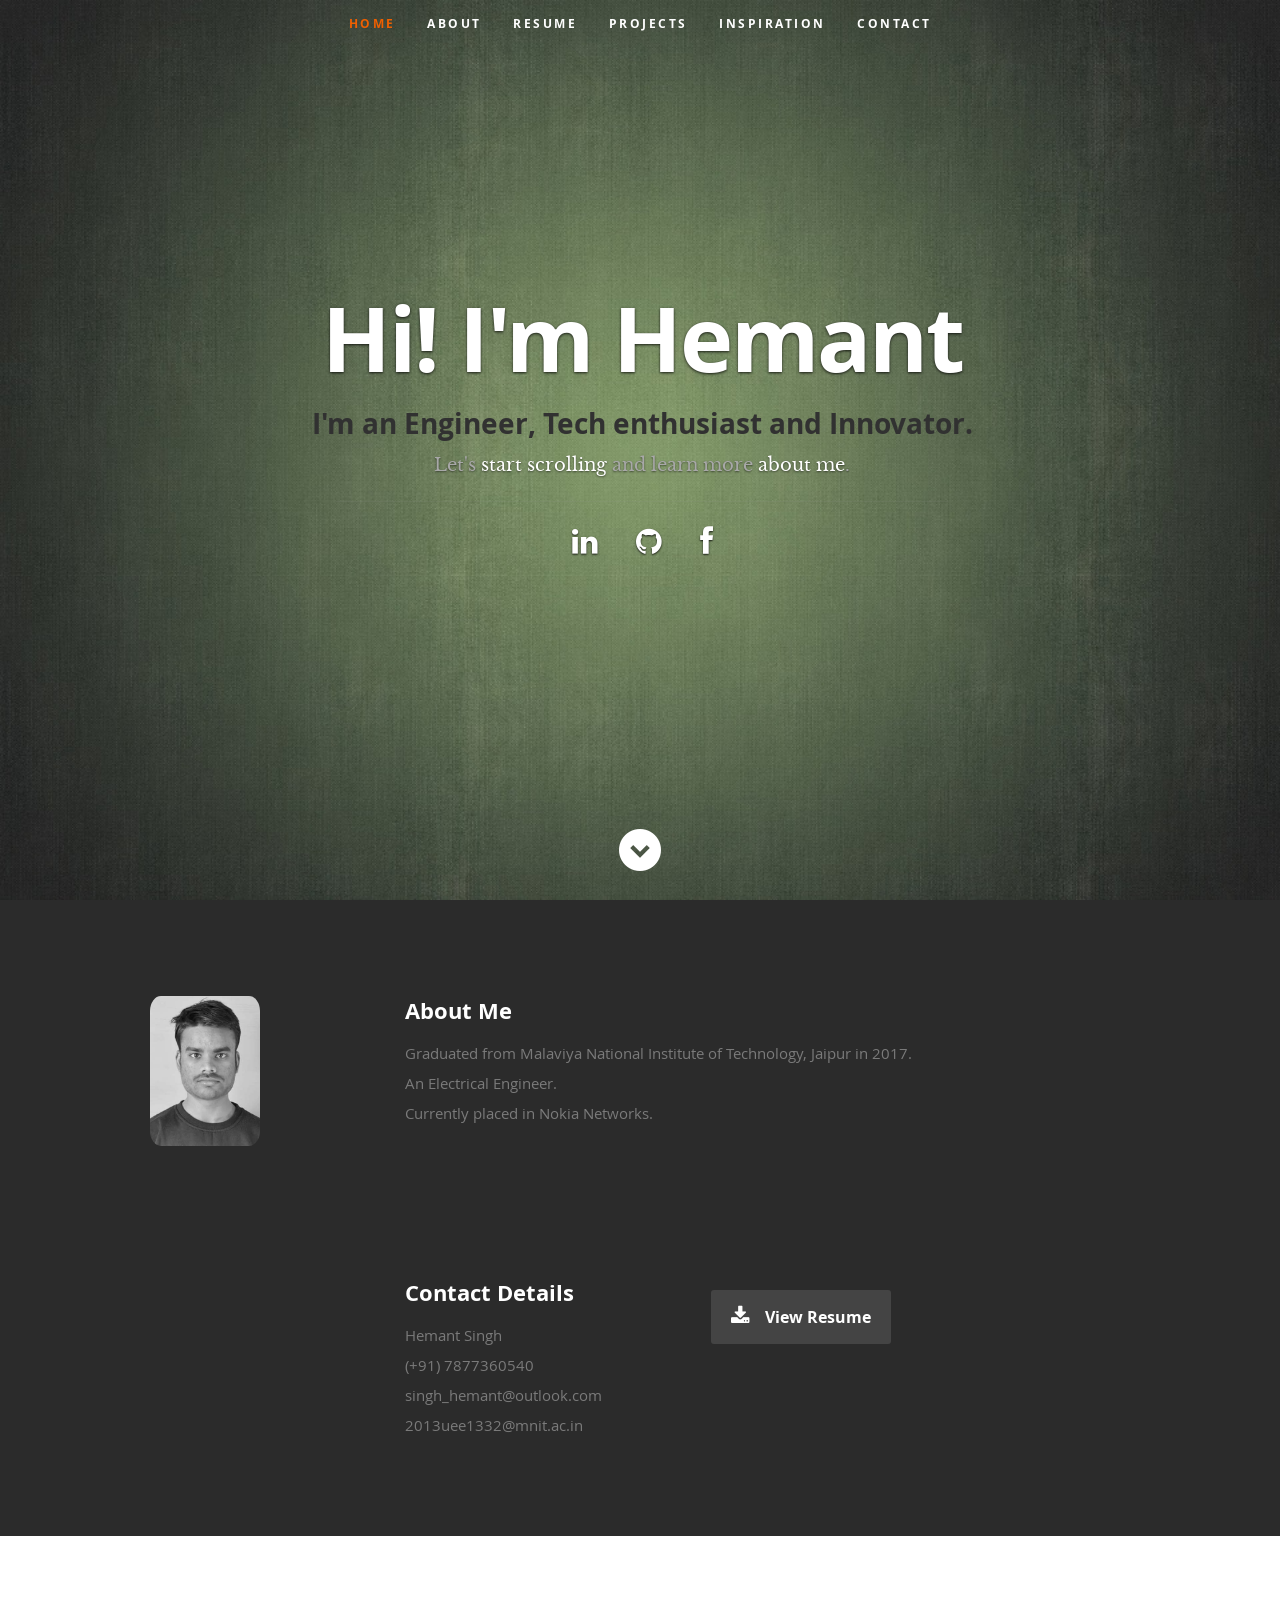
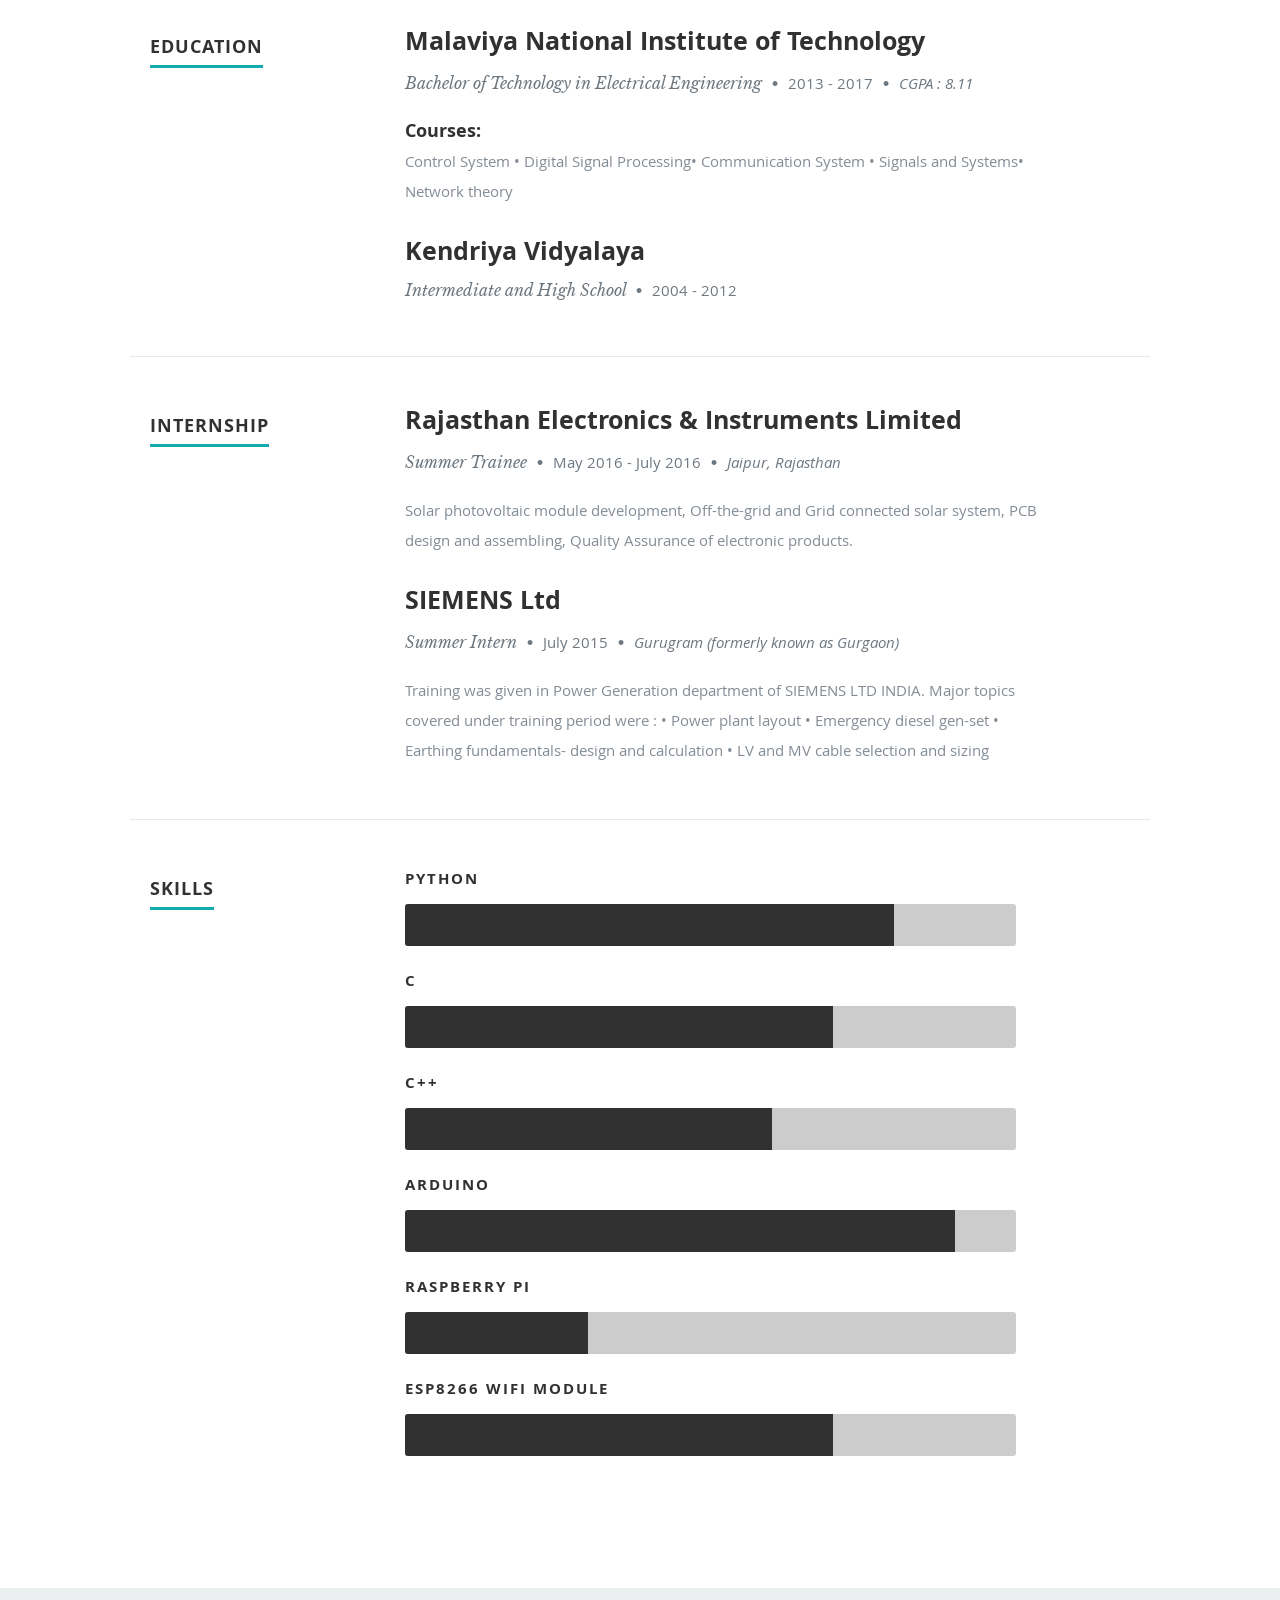
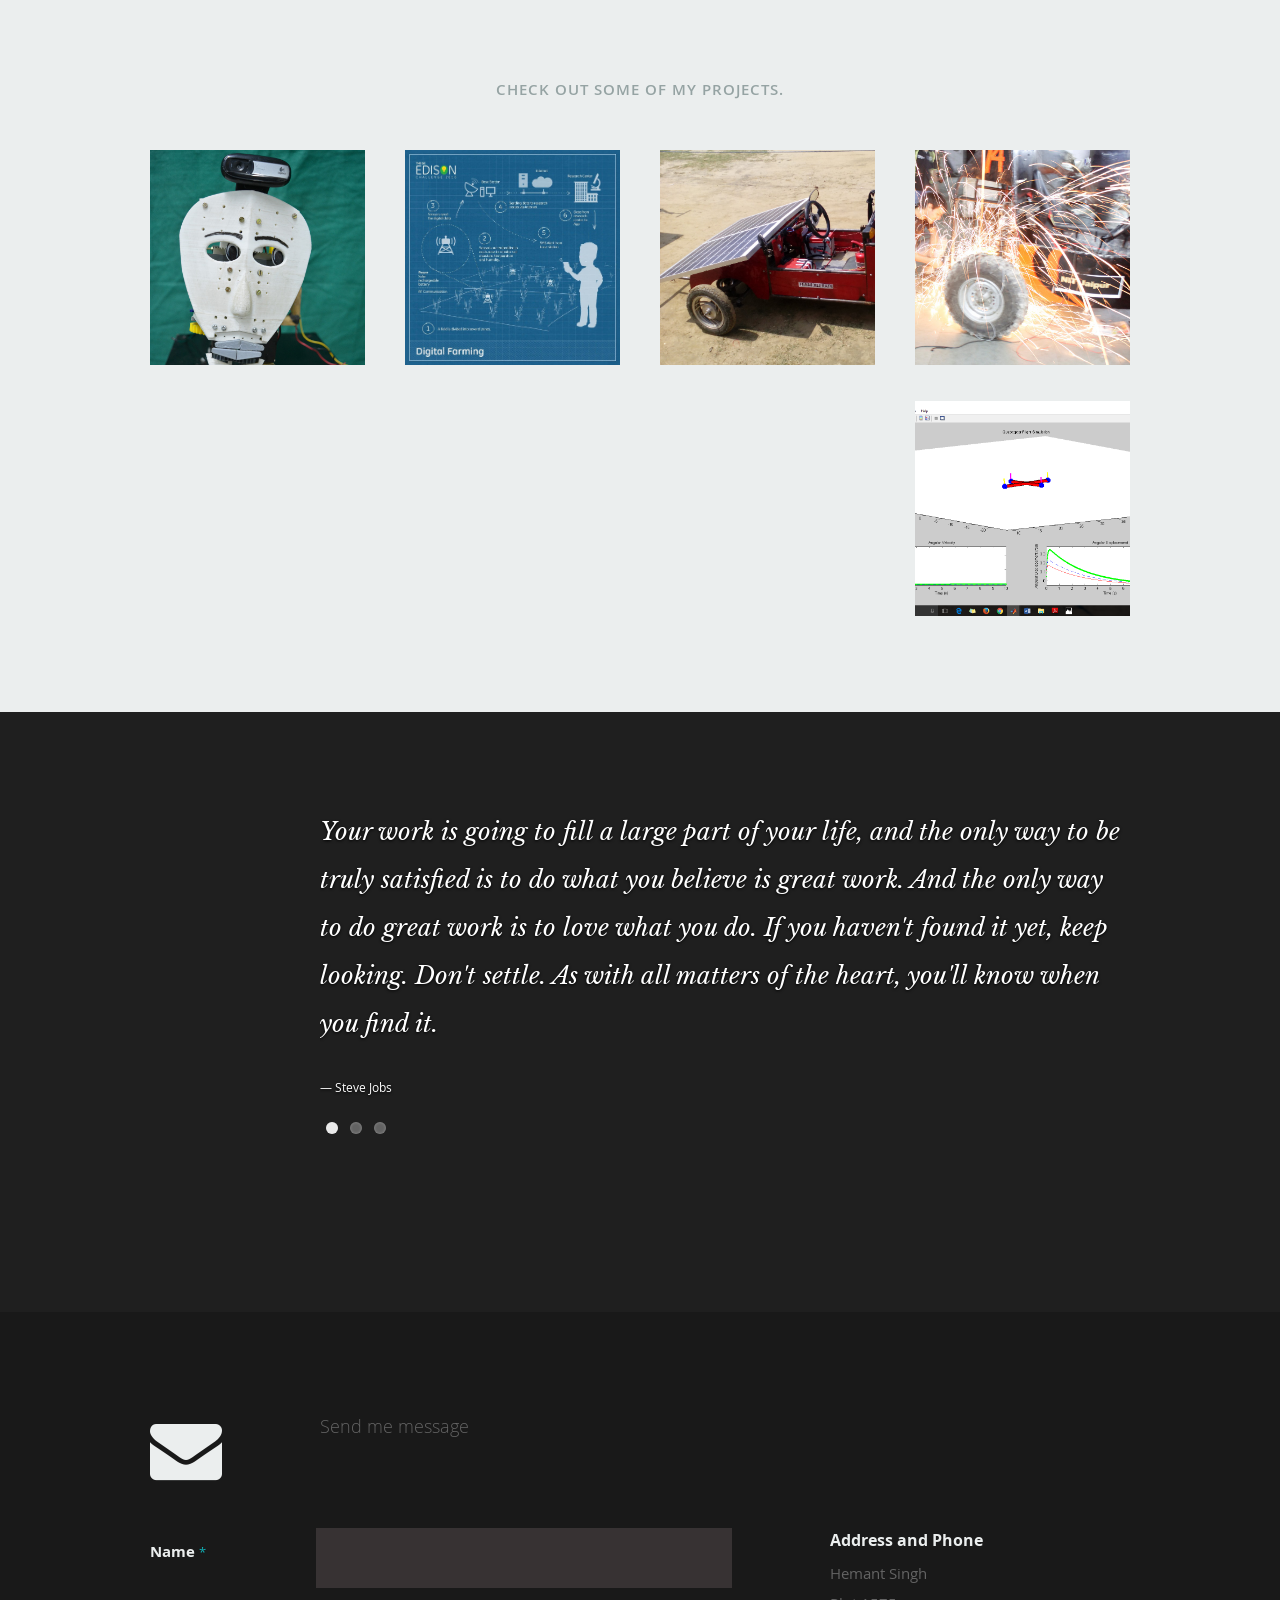
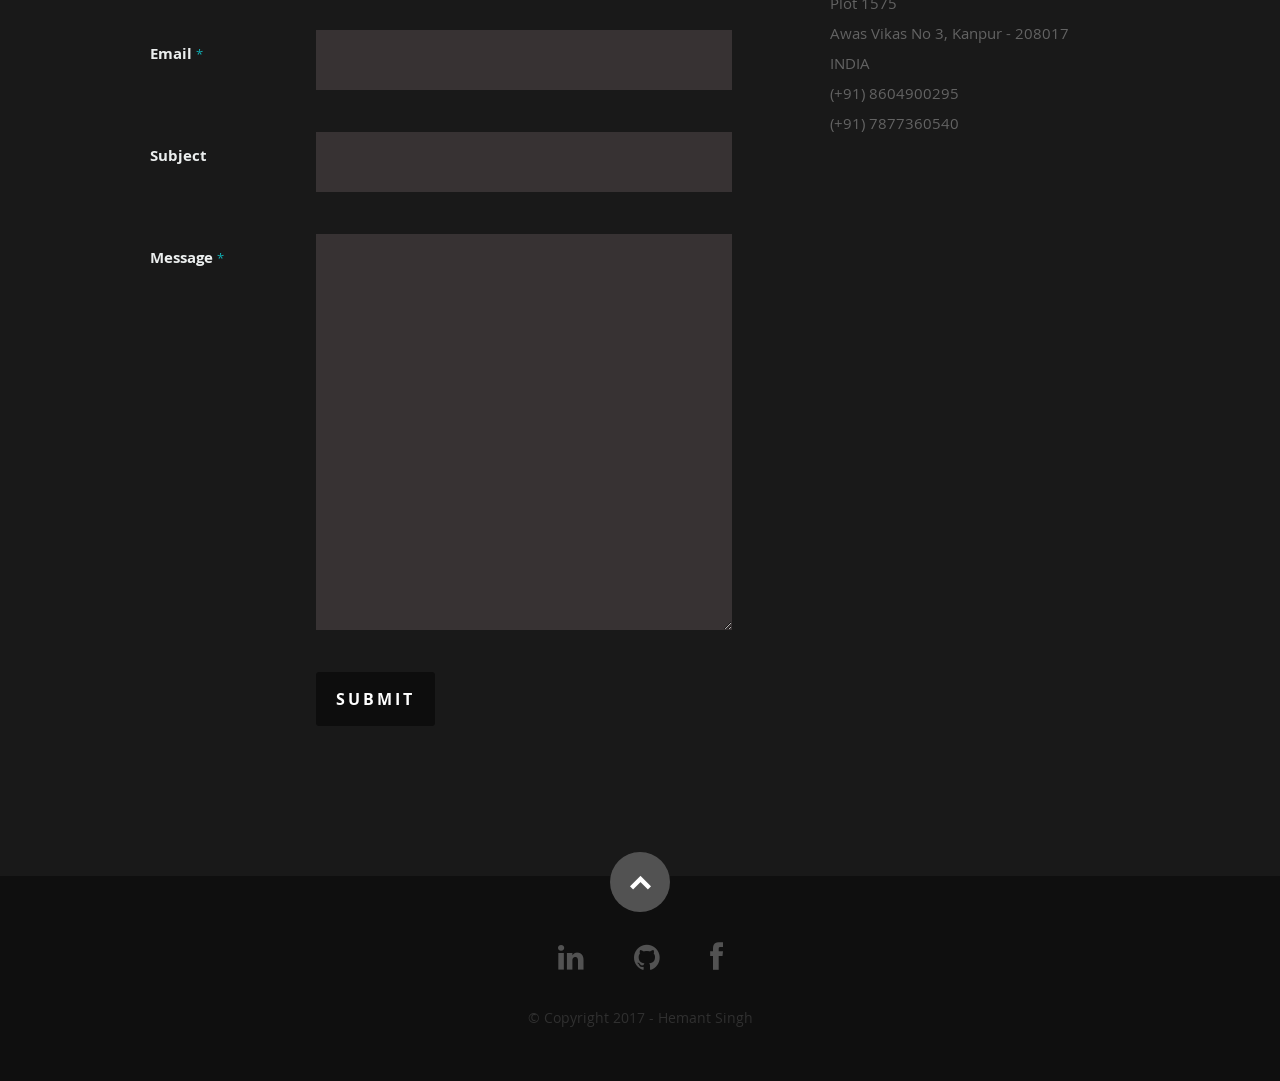
==== index.html @ 045bbd3f "php commit" ====
<!DOCTYPE html>
<!--[if lt IE 8 ]><html class="no-js ie ie7" lang="en"> <![endif]-->
<!--[if IE 8 ]><html class="no-js ie ie8" lang="en"> <![endif]-->
<!--[if (gte IE 8)|!(IE)]><!--><html class="no-js" lang="en"> <!--<![endif]-->

<head>

   <!--- Basic Page Needs
   ================================================== -->
   <meta charset="utf-8">
	<title>Hemant Singh - Portfolio</title>
	<meta name="description" content="">
	<meta name="author" content="">

   <!-- Mobile Specific Metas
   ================================================== -->
	<meta name="viewport" content="width=device-width, initial-scale=1, maximum-scale=1">

	<!-- CSS
    ================================================== -->
   <link rel="stylesheet" href="css/default.css">
	<link rel="stylesheet" href="css/layout.css">
   <link rel="stylesheet" href="css/media-queries.css">
   <link rel="stylesheet" href="css/magnific-popup.css">

   <!-- Script
   ================================================== -->
	<script src="js/modernizr.js"></script>

   <!-- Favicons
	================================================== -->
	
	<!--<link rel="shortcut icon" href="favicon.png" > -->

</head>

<body>

   <!-- Header
   ================================================== -->
   <header id="home">

      <nav id="nav-wrap">

         <a class="mobile-btn" href="#nav-wrap" title="Show navigation">Show navigation</a>
	      <a class="mobile-btn" href="#" title="Hide navigation">Hide navigation</a>

         <ul id="nav" class="nav">
            <li class="current"><a class="smoothscroll" href="#home">Home</a></li>
            <li><a class="smoothscroll" href="#about">About</a></li>
	         <li><a class="smoothscroll" href="#resume">Resume</a></li>
            <li><a class="smoothscroll" href="#portfolio">Projects</a></li>
            <li><a class="smoothscroll" href="#testimonials">Inspiration</a></li>
            <li><a class="smoothscroll" href="#contact">Contact</a></li>
         </ul> <!-- end #nav -->

      </nav> <!-- end #nav-wrap -->

      <div class="row banner">
         <div class="banner-text">
            <h1 class="responsive-headline">Hi! I'm Hemant</h1>
            <h2>I'm an <span>Engineer</span>, <span>Tech enthusiast</span> and <span>Innovator.</span> </h2>
			<h3>Let's <a class="smoothscroll" href="#about">start scrolling</a>
            and learn more <a class="smoothscroll" href="#about">about me</a>.</h3>
            <hr />
            <ul class="social">               
               <li><a href="https://www.linkedin.com/in/hemantsingh-ee1332/ " target="_blank"><i class="fa fa-linkedin"></i></a></li>               
			   <li><a href="https://github.com/hemant-1332" target="_blank"><i class="fa fa-github"></i></a></li>
			   <li><a href="https://www.facebook.com/striker.hemant" target="_blank"><i class="fa fa-facebook"></i></a></li>              
               <!--<li><a href="#"><i class="fa fa-google-plus"></i></a></li>  -->
			   
            </ul>
         </div>
      </div>

      <p class="scrolldown">
         <a class="smoothscroll" href="#about"><i class="icon-down-circle"></i></a>
      </p>

   </header> <!-- Header End -->


   <!-- About Section
   ================================================== -->
   <section id="about">

      <div class="row">

         <div class="three columns">

            <img class="profile-pic"  src="images/profilepic.jpg" alt="" />

         </div>

         <div class="nine columns main-col">

            <h2>About Me</h2>

            <p>Graduated from Malaviya National Institute of Technology, Jaipur in 2017. <br/>An Electrical Engineer. <br/> 
			Currently placed in Nokia Networks.
			<p>&nbsp </p>				
            </p>
			<p>  &nbsp &nbsp</p>

            <div class="row">

               <div class="columns contact-details">

                  <h2>Contact Details</h2>
                  <p class="address">
						   <span>Hemant Singh</span><br>
						 
						   <span>(+91) 7877360540</span><br>
                     <span>singh_hemant@outlook.com</span><br> 2013uee1332@mnit.ac.in
					   </p>

               </div>

               <div class="columns download">
                  <p>
                     <a href="files/hemant_resume.pdf" class="button" target="_blank"><i class="fa fa-download"></i>View Resume</a>
                  </p>
               </div>

            </div> <!-- end row -->

         </div> <!-- end .main-col -->

      </div>

   </section> <!-- About Section End-->


   <!-- Resume Section
   ================================================== -->
   <section id="resume">

      <!-- Education
      ----------------------------------------------- -->
      <div class="row education">

         <div class="three columns header-col">
            <h1><span>Education</span></h1>
         </div>

         <div class="nine columns main-col">

            <div class="row item">

               <div class="twelve columns">

                  <h3>Malaviya National Institute of Technology</h3>
                  <p class="info">Bachelor of Technology in Electrical Engineering <span>&bull;</span> <em class="date">2013 - 2017</em> 
				  <span>&bull;</span> <em>CGPA : 8.11</em></p>

                  <h5> Courses:  </h5>
				  <p>  Control System <span>&bull;</span> Digital Signal Processing<span>&bull;</span> Communication System
				  <span>&bull;</span> Signals and Systems<span>&bull;</span> Network theory
				  </p>

               </div>

            </div> <!-- item end -->

            <div class="row item">

               <div class="twelve columns">

                  <h3>Kendriya Vidyalaya</h3>
                  <p class="info">Intermediate and High School <span>&bull;</span> <em class="date">2004 - 2012</em></p>

                  <p>
                  
                  </p>

               </div>

            </div> <!-- item end -->

         </div> <!-- main-col end -->

      </div> <!-- End Education -->


      <!-- Work
      ----------------------------------------------- -->
      <div class="row work">

         <div class="three columns header-col">
            <h1><span>Internship</span></h1>
         </div>

         <div class="nine columns main-col">

            <div class="row item">

               <div class="twelve columns">

                  <h3>Rajasthan Electronics & Instruments Limited</h3>
                  <p class="info">Summer Trainee <span>&bull;</span> <em class="date">May 2016 - July 2016</em>
				  <span>&bull;</span> <em>Jaipur, Rajasthan</em></p>

                  <p>
                  Solar photovoltaic module development, Off-the-grid and Grid connected solar system, PCB design and assembling, 
				  Quality Assurance of electronic products.
                  </p>

               </div>

            </div> <!-- item end -->

            <div class="row item">

               <div class="twelve columns">

                  <h3>SIEMENS Ltd</h3>
                  <p class="info">Summer Intern <span>&bull;</span> <em class="date">July 2015</em>
				  <span>&bull;</span> <em>Gurugram (formerly known as Gurgaon)</em></p>

                  <p>
                  Training was given in Power Generation department of SIEMENS LTD INDIA. Major topics covered under training period were :
					•	Power plant layout
					•	Emergency diesel gen-set
					•	Earthing fundamentals- design and calculation
					•	LV and MV cable selection and sizing
                  </p>

               </div>

            </div> <!-- item end -->

         </div> <!-- main-col end -->

      </div> <!-- End Work -->


      <!-- Skills
      ----------------------------------------------- -->
      <div class="row skill">

         <div class="three columns header-col">
            <h1><span>Skills</span></h1>
         </div>

         <div class="nine columns main-col">

            <!--
			<p>I believe in acquiring new skills. 
            </p> 
			          -->

				<div class="bars">

				   <ul class="skills">
					<li><span class="bar-expand python"></span><em>Python</em></li>
					<li><span class="bar-expand c"></span><em>C</em></li>
					<li><span class="bar-expand wordpress"></span><em>C++</em></li>
					<li><span class="bar-expand arduino"></span><em>Arduino</em></li>
					<li><span class="bar-expand rpi"></span><em>Raspberry Pi</em></li>
					<li><span class="bar-expand esp"></span><em>ESP8266 Wifi module</em></li>
				
					
					</ul>

				</div><!-- end skill-bars -->

			</div> <!-- main-col end -->

      </div> <!-- End skills -->

   </section> <!-- Resume Section End-->


   <!-- Portfolio Section
   ================================================== -->
   <section id="portfolio">

      <div class="row">

         <div class="twelve columns collapsed">

            <h1>Check Out Some of My Projects.</h1>

            <!-- portfolio-wrapper -->
            <div id="portfolio-wrapper" class="bgrid-quarters s-bgrid-thirds cf">

          	   <div class="columns portfolio-item">
                  <div class="item-wrap">

                     <a href="#modal-01" title="">
                        <img alt="" src="images/portfolio/robot.JPG">
                        <div class="overlay">
                           <div class="portfolio-item-meta">
          					      <h5>A Smart Animatronic Human Face</h5>
                              <p>Final Year BTech Project</p>
          					   </div>
                        </div>
                        <div class="link-icon"><i class="icon-plus"></i></div>
                     </a>

                  </div>
          		</div> <!-- item end -->

               <div class="columns portfolio-item">
                  <div class="item-wrap">

                     <a href="#modal-02" title="">
                        <img alt="" src="images/portfolio/ge.jpg">
                        <div class="overlay">
                           <div class="portfolio-item-meta">
          					      <h5>IoT based Digital Farming</h5>
                              <p>GE Edison Challenge 2016</p>
          					   </div>
                        </div>
                        <div class="link-icon"><i class="icon-plus"></i></div>
                     </a>

                  </div>
          		</div> <!-- item end -->
				
				<div class="columns portfolio-item">
                  <div class="item-wrap">

                     <a href="#modal-06" title="">
                        <img alt="" src="images/portfolio/solar.jpg">
                        <div class="overlay">
                           <div class="portfolio-item-meta">
          					      <h5>Solar Vehicle</h5>
                              <p>Indo Asian solar vehicle championship, 2015</p>
          					   </div>
                        </div>
                        <div class="link-icon"><i class="icon-plus"></i></div>
                     </a>

                  </div>
          		</div> <!-- item end -->
				
				

               <div class="columns portfolio-item">
                  <div class="item-wrap">

                     <a href="#modal-07" title="">
                        <img alt="" src="images/portfolio/atv.JPG">
                        <div class="overlay">
                           <div class="portfolio-item-meta">
          					      <h5>ATV</h5>
                              <p>BAJA SAEINDIA, 2015</p>
          					   </div>
                        </div>
                        <div class="link-icon"><i class="icon-plus"></i></div>
                     </a>

                  </div>
          		</div> <!-- item end -->
				
				

               <div class="columns portfolio-item">
                  <div class="item-wrap">

                     <a href="#modal-03" title="">
                        <img alt="" src="images/portfolio/uav.png">
                        <div class="overlay">
                           <div class="portfolio-item-meta">
          					      <h5>Unmanned Aerial Vehicle</h5>
                              <p>PID controller design</p>
          					   </div>
                        </div>
                        <div class="link-icon"><i class="icon-plus"></i></div>
                     </a>

                  </div>
          		</div> <!-- item end -->

               <!--

               <div class="columns portfolio-item">
                  <div class="item-wrap">

                     <a href="#modal-05" title="">
                        <img alt="" src="images/portfolio/farmerboy.jpg">
                        <div class="overlay">
                           <div class="portfolio-item-meta">
          					      <h5>Vibration Analysis</h5>
                              <p>Branding</p>
          					   </div>
                        </div>
                        <div class="link-icon"><i class="icon-plus"></i></div>
                     </a>

                  </div>
          		</div> <!-- item end -->

               

               

            </div> <!-- portfolio-wrapper end -->

         </div> <!-- twelve columns end -->


         <!-- Modal Popup
	      --------------------------------------------------------------- -->

         <div id="modal-01" class="popup-modal mfp-hide">

		      <img class="scale-with-grid" src="images/portfolio/modals/m-robot.JPG" alt="" />

		      <div class="description-box">
			      <h4>Basanti - An Animatronic Human Face </h4>
			      <p>Personal assistant robotic face. Key features includes facial expression mimicking, face detection and recognition, face tracking, audio & visual based question-answering system. </p>
               <span class="categories"><i class="fa fa-tag"></i>AI, Computer Vision, Neural Networks, Machine Learning</span>
		      </div>

            <div class="link-box">
              <!-- <a href="#">Details</a>  -->
		         <a class="popup-modal-dismiss">Close</a>
            </div>

	      </div><!-- modal-01 End -->

         <div id="modal-02" class="popup-modal mfp-hide">

		      <img class="scale-with-grid" src="images/portfolio/modals/m-ge.jpg" alt="" />

		      <div class="description-box">
			      <h4>IoT based Digital Farming</h4>
			      <p>We designed an intelligent and automatic irrigation system based on real-time monitoring of field using IoT-based sensors.
						Objective of the project was to reduce water consumption in irrigation and to increase the productivity of the field by using efficient techniques of irrigation.
						Key features of project includes:
						•	Wireless sensor network
						•	Real-time monitoring of field conditions
						•	Cloud storage of sensor data
						•	Feedback report on Android based app
							</p>
               <span class="categories"><i class="fa fa-tag"></i>IOT, Innovation, Digital India </span>
		      </div>

            <div class="link-box">
              <!-- <a href="#">Details</a>  -->
		         <a class="popup-modal-dismiss">Close</a>
            </div>

	      </div><!-- modal-02 End -->
		  
		  
		  <div id="modal-06" class="popup-modal mfp-hide">

		      <img class="scale-with-grid" src="images/portfolio/modals/m-solar.jpg" alt="" />

		      <div class="description-box">
			      <h4>Electric solar vehicle</h4>
			      <p> Objective: To manufacture an Electric Solar Vehicle as per the competition rules for Indo Asian Solar Vehicle Challenge 2015.
						We fabricated 3-wheeled tadpole-shaped vehicle driven by 48 V, 800 W BLDC Hub motor.
						Awards and prizes: 
							• Overall 2nd rank
							• Best vehicle design award  </p>
               <span class="categories"><i class="fa fa-tag"></i>EV, Solar, Green fuel, Automotive</span>
		      </div>

            <div class="link-box">
                <!-- <a href="#">Details</a>  -->
		         <a class="popup-modal-dismiss">Close</a>
            </div>

	      </div><!-- modal-06 End -->

         <div id="modal-07" class="popup-modal mfp-hide">

		      <img class="scale-with-grid" src="images/portfolio/modals/m-atv.JPG" alt="" />

		      <div class="description-box">
			      <h4>BAJA SAEINDIA 2015</h4>
			      <p> An ATV fabrication and racing event organized for undergraduate engineering students.
				  As a part of SAE Collegiate Club, team manufactured All-Terrain Vehicle (ATV) for  SAE BAJA INDIA 2015.</p>
               <span class="categories"><i class="fa fa-tag"></i>ATV, BAJA, SAEINDIA, Mechatronics, Automotive</span>
		      </div>

            <div class="link-box">
                <!-- <a href="#">Details</a>  -->
		         <a class="popup-modal-dismiss">Close</a>
            </div>

	      </div><!-- modal-07 End -->  

         <!--
		 <div id="modal-03" class="popup-modal mfp-hide">

		      <img class="scale-with-grid" src="images/portfolio/modals/m-uav.png" alt="" />

		      <div class="description-box">
			      <h4>UAV</h4>
			      <p>Proin gravida nibh vel velit auctor aliquet. Aenean sollicitudin, lorem quis bibendum auctor, nisi elit consequat ipsum, nec sagittis sem nibh id elit.</p>
               <span class="categories"><i class="fa fa-tag"></i>Branding</span>
		      </div>

            <div class="link-box">
               <a href="http://www.behance.net">Details</a>
		         <a class="popup-modal-dismiss">Close</a>
            </div>

	      </div><!-- modal-03 End -->

         <!--

         <div id="modal-05" class="popup-modal mfp-hide">

		      <img class="scale-with-grid" src="images/portfolio/modals/m-farmerboy.jpg" alt="" />

		      <div class="description-box">
			      <h4>Vibration Analysis</h4>
			      <p>Proin gravida nibh vel velit auctor aliquet. Aenean sollicitudin, lorem quis bibendum auctor, nisi elit consequat ipsum, nec sagittis sem nibh id elit.</p>
               <span class="categories"><i class="fa fa-tag"></i>Branding, Webdesign</span>
		      </div>

            <div class="link-box">
               <a href="http://www.behance.net">Details</a>
		         <a class="popup-modal-dismiss">Close</a>
            </div>

	      </div><!-- modal-05 End -->

         



      </div> <!-- row End -->

   </section> <!-- Portfolio Section End-->


   

 

   <!-- Testimonials Section
   ================================================== -->
   <section id="testimonials">

      <div class="text-container">

         <div class="row">

            <div class="two columns header-col">

              <!-- <h1><span>Client Testimonials</span></h1>  -->

            </div>

            <div class="ten columns flex-container">

               <div class="flexslider">

                  <ul class="slides">

                     <li>
                        <blockquote>
                           <p>Your work is going to fill a large part of your life, and the only way to be truly satisfied is
                           to do what you believe is great work. And the only way to do great work is to love what you do.
                           If you haven't found it yet, keep looking. Don't settle. As with all matters of the heart, you'll know when you find it.
                           </p>
                           <cite>Steve Jobs</cite>
                        </blockquote>
                     </li> <!-- slide ends -->

                     <li>
                        <blockquote>
                           <p>I think it's very important to have a feedback loop, where you're constantly thinking about what you've done and how you could be doing it better. 
						   I think that's the single best piece of advice: constantly think about how you could be doing things better and questioning yourself.
                           </p>
                           <cite>Elon Musk</cite>
                        </blockquote>
                     </li> <!-- slide ends -->
					 
					 <li>
                        <blockquote>
                           <p>The only dream worth having is to dream that you will live while you are alive, and die only when you are dead. 
						   To love, to be loved. To never forget your own insignificance. To never get used to the unspeakable violence and vulgar 
						   disparity of the life around you. To seek joy in the saddest places. To pursue beauty to its lair. 
						   To never simplify what is complicated or complicate what is simple. To respect strength, never power. 
						   Above all to watch. To try and understand. To never look away. And never, never to forget.
                           </p>
                           <cite>Arundhati Roy</cite>
                        </blockquote>
                     </li> <!-- slide ends -->

                  </ul>

               </div> <!-- div.flexslider ends -->

            </div> <!-- div.flex-container ends -->

         </div> <!-- row ends -->

       </div>  <!-- text-container ends -->
	   <p>  &nbsp </p>
	   <p>  &nbsp </p>

   </section> <!-- Testimonials Section End-->


   <!-- Contact Section
   ================================================== -->
   
   
   <section id="contact">

         <div class="row section-head">

            <div class="two columns header-col">

               <h1><span>Get In Touch.</span></h1>

            </div>

            <div class="ten columns">
			
				<?php include("sendEmail.php"); ?>
                  <p class="lead">Send me message 
                  </p>

            </div>

         </div>

         <div class="row">

            <div class="eight columns">

               <!-- form -->
               <form action="sendEmail.php" method="post" id="contactForm" name="contactForm">
					<fieldset>

                  <div>
						   <label for="contactName">Name <span class="required">*</span></label>
						   <input type="text" value="" size="35" id="contactName" name="contactName">
                  </div>

                  <div>
						   <label for="contactEmail">Email <span class="required">*</span></label>
						   <input type="text" value="" size="35" id="contactEmail" name="contactEmail">
                  </div>

                  <div>
						   <label for="contactSubject">Subject</label>
						   <input type="text" value="" size="35" id="contactSubject" name="contactSubject">
                  </div>

                  <div>
                     <label for="contactMessage">Message <span class="required">*</span></label>
                     <textarea cols="50" rows="15" id="contactMessage" name="contactMessage"></textarea>
                  </div>

                  <div>
                     <button class="submit">Submit</button>
                     <span id="image-loader">
                        <img alt="" src="images/loader.gif">
                     </span>
                  </div>

					</fieldset>
				   </form> <!-- Form End -->

               <!-- contact-warning -->
               <div id="message-warning"> Error boy</div>
               <!-- contact-success -->
				   <div id="message-success">
                  <i class="fa fa-check"></i>Your message was sent, thank you!<br>
				   </div>

            </div>


            <aside class="four columns footer-widgets">

               <div class="widget widget_contact">

					   <h4>Address and Phone</h4>
					   <p class="address">
						   Hemant Singh<br>
						   Plot 1575 <br>
						   Awas Vikas No 3, Kanpur - 208017<br>INDIA<br>
						   
						   <span>(+91) 8604900295</span><br>
						   <span>(+91) 7877360540</span>
					   </p>

				   </div>
				   
				   <!--

               <div class="widget widget_tweets">

                  <h4 class="widget-title">Latest Tweets</h4>

                  <ul id="twitter">
                     <li>
                        <span>
                        This is Photoshop's version  of Lorem Ipsum. Proin gravida nibh vel velit auctor aliquet.
                        Aenean sollicitudin, lorem quis bibendum auctor, nisi elit consequat ipsum
                        <a href="#">http://t.co/CGIrdxIlI3</a>
                        </span>
                        <b><a href="#">2 Days Ago</a></b>
                     </li>
                     <li>
                        <span>
                        Sed ut perspiciatis unde omnis iste natus error sit voluptatem accusantium doloremque laudantium, totam rem aperiam,
                        eaque ipsa quae ab illo inventore veritatis et quasi
                        <a href="#">http://t.co/CGIrdxIlI3</a>
                        </span>
                        <b><a href="#">3 Days Ago</a></b>
                     </li>
                  </ul>

		         </div>

            </aside>   -->

      </div>

   </section> <!-- Contact Section End-->


   <!-- footer
   ================================================== -->
   <footer>

      <div class="row">

         <div class="twelve columns">

            <ul class="social-links">
               <li><a href="https://www.linkedin.com/in/hemantsingh-ee1332/ " target="_blank"><i class="fa fa-linkedin"></i></a></li>               
			   <li><a href="https://github.com/hemant-1332" target="_blank"><i class="fa fa-github"></i></a></li>
			   <li><a href="https://www.facebook.com/striker.hemant" target="_blank"><i class="fa fa-facebook"></i></a></li>              
               
            </ul>

            <ul class="copyright">
               <li>&copy; Copyright 2017 - Hemant Singh</li>
                
            </ul>

         </div>

         <div id="go-top"><a class="smoothscroll" title="Back to Top" href="#home"><i class="icon-up-open"></i></a></div>

      </div>

   </footer> <!-- Footer End-->

   <!-- Java Script
   ================================================== -->
   <script src="http://ajax.googleapis.com/ajax/libs/jquery/1.10.2/jquery.min.js"></script>
   <script>window.jQuery || document.write('<script src="js/jquery-1.10.2.min.js"><\/script>')</script>
   <script type="text/javascript" src="js/jquery-migrate-1.2.1.min.js"></script>

   <script src="js/jquery.flexslider.js"></script>
   <script src="js/waypoints.js"></script>
   <script src="js/jquery.fittext.js"></script>
   <script src="js/magnific-popup.js"></script>
   <script src="js/init.js"></script>

</body>

</html>
---- css/default.css ----
/*
=====================================================================
*   Ceevee v1.0 Default Stylesheet
*   url: styleshout.com
*   03-17-2014
=====================================================================

TOC:
a. Webfonts and Icon fonts
b. Reset
c. Default Styles
   1. Basic
   2. Typography
   3. Links
   4. Images
   5. Buttons
   6. Forms
d. Grid
e. Others
   1. Clearing
   2. Misc

=====================================================================  */

/* ------------------------------------------------------------------ */
/* a. Webfonts and Icon fonts
 ------------------------------------------------------------------ */

@import url("fonts.css");
@import url("fontello/css/fontello.css");
@import url("font-awesome/css/font-awesome.min.css");

/* ------------------------------------------------------------------
/* b. Reset
      Adapted from:
      Normalize.css - https://github.com/necolas/normalize.css/
      HTML5 Doctor Reset - html5doctor.com/html-5-reset-stylesheet/
/* ------------------------------------------------------------------ */

html, body, div, span, object, iframe,
h1, h2, h3, h4, h5, h6, p, blockquote, pre,
abbr, address, cite, code,
del, dfn, em, img, ins, kbd, q, samp,
small, strong, sub, sup, var,
b, i,
dl, dt, dd, ol, ul, li,
fieldset, form, label, legend,
table, caption, tbody, tfoot, thead, tr, th, td,
article, aside, canvas, details, figcaption, figure,
footer, header, hgroup, menu, nav, section, summary,
time, mark, audio, video {
   margin: 0;
   padding: 0;
   border: 0;
   outline: 0;
   font-size: 100%;
   vertical-align: baseline;
   background: transparent;
}

article,aside,details,figcaption,figure,
footer,header,hgroup,menu,nav,section {
   display: block;
}

audio,
canvas,
video {
   display: inline-block;
}

audio:not([controls]) {
   display: none;
   height: 0;
}

[hidden] { display: none; }

code, kbd, pre, samp {
   font-family: monospace, serif;
   font-size: 1em;
}

pre {
   white-space: pre;
   white-space: pre-wrap;
   word-wrap: break-word;
}

blockquote, q { quotes: &#8220 &#8220; }

blockquote:before, blockquote:after,
q:before, q:after {
   content: '';
   content: none;
}

ins {
   background-color: #ff9;
   color: #000;
   text-decoration: none;
}

mark {
   background-color: #A7F4F6;
   color: #555;
}

del { text-decoration: line-through; }

abbr[title], dfn[title] {
   border-bottom: 1px dotted;
   cursor: help;
}

table {
   border-collapse: collapse;
   border-spacing: 0;
}


/* ------------------------------------------------------------------ */
/* c. Default and Basic Styles
      Adapted from:
      Skeleton CSS Framework - http://www.getskeleton.com/
      Typeplate Typographic Starter Kit - http://typeplate.com/
/* ------------------------------------------------------------------ */

/*  1. Basic  ------------------------------------------------------- */

*,
*:before,
*:after {
   -moz-box-sizing: border-box;
   -webkit-box-sizing: border-box;
   box-sizing: border-box;
}

html {
   font-size: 62.5%;
   -webkit-font-smoothing: antialiased;
}

body {
   background: #fff;
   font-family: 'opensans-regular', sans-serif;
   font-weight: normal;
   font-size: 15px;
   line-height: 30px;
	color: #838C95;

   -webkit-font-smoothing: antialiased; /* Fix for webkit rendering */
	-webkit-text-size-adjust: 100%;
}

/*  2. Typography
       Vertical rhythm with leading derived from 6
--------------------------------------------------------------------- */

h1, h2, h3, h4, h5, h6 {
   color: #313131;
	font-family: 'opensans-bold', sans-serif;
   font-weight: normal;
}
h1 a, h2 a, h3 a, h4 a, h5 a, h6 a { font-weight: inherit; }
h1 { font-size: 38px; line-height: 42px; margin-bottom: 12px; letter-spacing: -1px; }
h2 { font-size: 28px; line-height: 36px; margin-bottom: 6px; }
h3 { font-size: 22px; line-height: 30px; margin-bottom: 12px; }
h4 { font-size: 20px; line-height: 30px; margin-bottom: 6px; }
h5 { font-size: 18px; line-height: 30px; }
h6 { font-size: 14px; line-height: 30px; }
.subheader { }

p { margin: 0 0 30px 0; }
p img { margin: 0; }
p.lead {
   font: 19px/36px 'opensans-light', sans-serif;
   margin-bottom: 18px;
}

/* for 'em' and 'strong' tags, font-size and line-height should be same with
the body tag due to rendering problems in some browsers */
em { font: 15px/30px 'opensans-italic', sans-serif; }
strong, b { font: 15px/30px 'opensans-bold', sans-serif; }
small { font-size: 11px; line-height: inherit; }

/*	Blockquotes */
blockquote {
   margin: 30px 0px;
   padding-left: 40px;
   position: relative;
}
blockquote:before {
   content: "\201C";
   opacity: 0.45;
   font-size: 80px;
   line-height: 0px;
   margin: 0;
   font-family: arial, sans-serif;

   position: absolute;
   top:  30px;
	left: 0;
}
blockquote p {
   font-family: 'librebaskerville-italic', serif;
   padding: 0;
   font-size: 18px;
   line-height: 36px;
}
blockquote cite {
   display: block;
   font-size: 12px;
   font-style: normal;
   line-height: 18px;
}
blockquote cite:before { content: "\2014 \0020"; }
blockquote cite a,
blockquote cite a:visited { color: #8B9798; border: none }

/* ---------------------------------------------------------------------
/*  Pull Quotes Markup
/*
    <aside class="pull-quote">
		<blockquote>
			<p></p>
		</blockquote>
	 </aside>
/*
/* --------------------------------------------------------------------- */
.pull-quote {
   position: relative;
	padding: 18px 30px 18px 0px;
}
.pull-quote:before,
.pull-quote:after {
	height: 1em;
	opacity: 0.45;
	position: absolute;
	font-size: 80px;
   font-family: Arial, Sans-Serif;
}
.pull-quote:before {
	content: "\201C";
	top:  33px;
	left: 0;
}
.pull-quote:after {
	content: '\201D';
	bottom: -33px;
	right: 0;
}
.pull-quote blockquote {
   margin: 0;
}
.pull-quote blockquote:before {
   content: none;
}

/* Abbreviations */
abbr {
   font-family: 'opensans-bold', sans-serif;
	font-variant: small-caps;
	text-transform: lowercase;
   letter-spacing: .5px;
	color: gray;
}
abbr:hover { cursor: help; }

/* drop cap */
.drop-cap:first-letter {
	float: left;
	margin: 0;
	padding: 14px 6px 0 0;
	font-size: 84px;
	font-family: /* Copperplate */ 'opensans-bold', sans-serif;
   line-height: 60px;
	text-indent: 0;
	background: transparent;
	color: inherit;
}

hr { border: solid #E3E3E3; border-width: 1px 0 0; clear: both; margin: 11px 0 30px; height: 0; }


/*  3. Links  ------------------------------------------------------- */

a, a:visited {
   text-decoration: none;
   outline: 0;
   color: #11ABB0;

   -webkit-transition: color .3s ease-in-out;
   -moz-transition: color .3s ease-in-out;
   -o-transition: color .3s ease-in-out;
   transition: color .3s ease-in-out;
}
a:hover, a:focus { color: #313131; }
p a, p a:visited { line-height: inherit; }


/*  4. List  --------------------------------------------------------- */

ul, ol { margin-bottom: 24px; margin-top: 12px; }
ul { list-style: none outside; }
ol { list-style: decimal; }
ol, ul.square, ul.circle, ul.disc { margin-left: 30px; }
ul.square { list-style: square outside; }
ul.circle { list-style: circle outside; }
ul.disc { list-style: disc outside; }
ul ul, ul ol,
ol ol, ol ul { margin: 6px 0 6px 30px; }
ul ul li, ul ol li,
ol ol li, ol ul li { margin-bottom: 6px; }
li { line-height: 18px; margin-bottom: 12px; }
ul.large li { }
li p { }

/* ---------------------------------------------------------------------
/*  Stats Tab Markup

    <ul class="stats-tabs">
		<li><a href="#">[value]<b>[name]</b></a></li>
	 </ul>

    Extend this object into your markup.
/*
/* --------------------------------------------------------------------- */
.stats-tabs {
   padding: 0;
   margin: 24px 0;
}
.stats-tabs li {
	display: inline-block;
	margin: 0 10px 18px 0;
	padding: 0 10px 0 0;
	border-right: 1px solid #ccc;
}
.stats-tabs li:last-child {
	margin: 0;
	padding: 0;
	border: none;
}
.stats-tabs li a {
	display: inline-block;
	font-size: 22px;
	font-family: 'opensans-bold', sans-serif;
   border: none;
   color: #313131;
}
.stats-tabs li a:hover {
   color:#11ABB0;
}
.stats-tabs li a b {
	display: block;
	margin: 6px 0 0 0;
	font-size: 13px;
	font-family: 'opensans-regular', sans-serif;
   color: #8B9798;
}

/* definition list */
dl { margin: 12px 0; }
dt { margin: 0; color:#11ABB0; }
dd { margin: 0 0 0 20px; }

/* Lining Definition Style Markup */
.lining dt,
.lining dd {
	display: inline;
	margin: 0;
}
.lining dt + dt:before,
.lining dd + dt:before {
	content: "\A";
	white-space: pre;
}
.lining dd + dd:before {
	content: ", ";
}
.lining dd:before {
	content: ": ";
	margin-left: -0.2em;
}

/* Dictionary Definition Style Markup */
.dictionary-style dt {
	display: inline;
	counter-reset: definitions;
}
.dictionary-style dt + dt:before {
	content: ", ";
	margin-left: -0.2em;
}
.dictionary-style dd {
	display: block;
	counter-increment: definitions;
}
.dictionary-style dd:before {
	content: counter(definitions, decimal) ". ";
}

/* Pagination */
.pagination {
   margin: 36px auto;
   text-align: center;
}
.pagination ul li {
   display: inline-block;
   margin: 0;
   padding: 0;
}
.pagination .page-numbers {
   font: 15px/18px 'opensans-bold', sans-serif;
   display: inline-block;
   padding: 6px 10px;
   margin-right: 3px;
   margin-bottom: 6px;
	color: #6E757C;
	background-color: #E6E8EB;

	-webkit-transition: all 200ms ease-in-out;
	-moz-transition: all 200ms ease-in-out;
	-o-transition: all 200ms ease-in-out;
	-ms-transition: all 200ms ease-in-out;
	transition: all 200ms ease-in-out;

   -moz-border-radius: 3px;
   -webkit-border-radius: 3px;
   -khtml-border-radius: 3px;
	border-radius: 3px;
}
.pagination .page-numbers:hover {
   background: #838A91;
   color: #fff;
}
.pagination .current,
.pagination .current:hover {
   background-color: #11ABB0;
   color: #fff;
}
.pagination .inactive,
.pagination .inactive:hover {
   background-color: #E6E8EB;
	color: #A9ADB2;
}
.pagination .prev, .pagination .next {}

/*  5. Images  --------------------------------------------------------- */

img {
   max-width: 100%;
   height: auto;
}
img.pull-right { margin: 12px 0px 0px 18px; }
img.pull-left { margin: 12px 18px 0px 0px; }

/*  6. Buttons  --------------------------------------------------------- */

.button,
.button:visited,
button,
input[type="submit"],
input[type="reset"],
input[type="button"] {
   font: 16px/30px 'opensans-bold', sans-serif;
   background: #11ABB0;
   display: inline-block;
	text-decoration: none;
   letter-spacing: 0;
   color: #fff;
	padding: 12px 20px;
	margin-bottom: 18px;
   border: none;
   cursor: pointer;
   height: auto;

   -webkit-transition: all .2s ease-in-out;
	-moz-transition: all .2s ease-in-out;
	-o-transition: all .2s ease-in-out;
	-ms-transition: all .2s ease-in-out;
	transition: all .2s ease-in-out;

   -moz-border-radius: 3px;
   -webkit-border-radius: 3px;
   -khtml-border-radius: 3px;
   border-radius: 3px;
}

.button:hover,
button:hover,
input[type="submit"]:hover,
input[type="reset"]:hover,
input[type="button"]:hover {
   background: #3d4145;
   color: #fff;
}

.button:active,
button:active,
input[type="submit"]:active,
input[type="reset"]:active,
input[type="button"]:active {
   background: #3d4145;
   color: #fff;
}

.button.full-width,
button.full-width,
input[type="submit"].full-width,
input[type="reset"].full-width,
input[type="button"].full-width {
	width: 100%;
	padding-left: 0 !important;
	padding-right: 0 !important;
	text-align: center;
}

/* Fix for odd Mozilla border & padding issues */
button::-moz-focus-inner,
input::-moz-focus-inner {
    border: 0;
    padding: 0;
}


/*  7. Forms  --------------------------------------------------------- */

form { margin-bottom: 24px; }
fieldset { margin-bottom: 24px; }

input[type="text"],
input[type="password"],
input[type="email"],
textarea,
select {
   display: block;
   padding: 18px 15px;
   margin: 0 0 24px 0;
   border: 0;
   outline: none;
   vertical-align: middle;
   min-width: 225px;
	max-width: 100%;
   font-size: 15px;
   line-height: 24px;
	color: #647373;
	background: #D3D9D9;

}

/* select { padding: 0;
   width: 220px;
   } */

input[type="text"]:focus,
input[type="password"]:focus,
input[type="email"]:focus,
textarea:focus {
   color: #B3B7BC;
	background-color: #3d4145;
}

textarea { min-height: 220px; }

label,
legend {
   font: 16px/24px 'opensans-bold', sans-serif;
	margin: 12px 0;
   color: #3d4145;
   display: block;
}
label span,
legend span {
	color: #8B9798;
   font: 14px/24px 'opensans-regular', sans-serif;
}

input[type="checkbox"],
input[type="radio"] {
    font-size: 15px;
    color: #737373;
}

input[type="checkbox"] { display: inline; }

/* ------------------------------------------------------------------ */
/* d. Grid
---------------------------------------------------------------------
   gutter = 40px.
/* ------------------------------------------------------------------ */

/* default
--------------------------------------------------------------- */
.row {
   width: 96%;
   max-width: 1020px;
   margin: 0 auto;
}
/* fixed width for IE8 */
.ie .row { width: 1000px ; }

.narrow .row { max-width: 980px; }

.row .row { width: auto; max-width: none; margin: 0 -20px; }

/* row clearing */
.row:before,
.row:after {
    content: " ";
    display: table;
}
.row:after {
    clear: both;
}

.column, .columns {
   position: relative;
   padding: 0 20px;
   min-height: 1px;
   float: left;
}
.column.centered, .columns.centered  {
    float: none;
    margin: 0 auto;
}

/* removed gutters */
.row.collapsed > .column,
.row.collapsed > .columns,
.column.collapsed, .columns.collapsed  { padding: 0; }

[class*="column"] + [class*="column"]:last-child { float: right; }
[class*="column"] + [class*="column"].end { float: right; }

/* column widths */
.row .one         { width: 8.33333%; }
.row .two         { width: 16.66667%; }
.row .three       { width: 25%; }
.row .four        { width: 33.33333%; }
.row .five        { width: 41.66667%; }
.row .six         { width: 50%; }
.row .seven       { width: 58.33333%; }
.row .eight       { width: 66.66667%; }
.row .nine        { width: 75%; }
.row .ten         { width: 83.33333%; }
.row .eleven      { width: 91.66667%; }
.row .twelve      { width: 100%; }

/* Offsets */
.row .offset-1    { margin-left: 8.33333%; }
.row .offset-2    { margin-left: 16.66667%; }
.row .offset-3    { margin-left: 25%; }
.row .offset-4    { margin-left: 33.33333%; }
.row .offset-5    { margin-left: 41.66667%; }
.row .offset-6    { margin-left: 50%; }
.row .offset-7    { margin-left: 58.33333%; }
.row .offset-8    { margin-left: 66.66667%; }
.row .offset-9    { margin-left: 75%; }
.row .offset-10   { margin-left: 83.33333%; }
.row .offset-11   { margin-left: 91.66667%; }

/* Push/Pull */
.row .push-1      { left: 8.33333%; }
.row .pull-1      { right: 8.33333%; }
.row .push-2      { left: 16.66667%; 	}
.row .pull-2      { right: 16.66667%; }
.row .push-3      { left: 25%; }
.row .pull-3      { right: 25%;	}
.row .push-4      { left: 33.33333%; }
.row .pull-4      { right: 33.33333%; }
.row .push-5      { left: 41.66667%; }
.row .pull-5      { right: 41.66667%; }
.row .push-6      { left: 50%; }
.row .pull-6      { right: 50%; }
.row .push-7      { left: 58.33333%; }
.row .pull-7      { right: 58.33333%; }
.row .push-8      { left: 66.66667%; 	}
.row .pull-8      { right: 66.66667%; }
.row .push-9      { left: 75%; }
.row .pull-9      { right: 75%; }
.row .push-10     { left: 83.33333%; }
.row .pull-10     { right: 83.33333%; }
.row .push-11     { left: 91.66667%; }
.row .pull-11     { right: 91.66667%; }

/* block grids
--------------------------------------------------------------------- */
.bgrid-sixths [class*="column"]   { width: 16.66667%; }
.bgrid-quarters [class*="column"] { width: 25%; }
.bgrid-thirds [class*="column"]   { width: 33.33333%; }
.bgrid-halves [class*="column"]   { width: 50%; }

[class*="bgrid"] [class*="column"] + [class*="column"]:last-child { float: left; }

/* Left clearing for block grid columns - columns that changes width in
different screen sizes. Allows columns with different heights to align
properly.
--------------------------------------------------------------------- */
.first { clear: left; }   /* first column in default screen */
.s-first { clear: none; } /* first column in smaller screens */

/* smaller screens
--------------------------------------------------------------- */
@media only screen and (max-width: 900px) {

   /* block grids on small screens */
   .s-bgrid-sixths [class*="column"]   { width: 16.66667%; }
   .s-bgrid-quarters [class*="column"] { width: 25%; }
   .s-bgrid-thirds [class*="column"]   { width: 33.33333%; }
   .s-bgrid-halves [class*="column"]   { width: 50%; }

   /* block grids left clearing */
   .first { clear: none; }
   .s-first { clear: left; }

}

/* mobile wide/smaller tablets
--------------------------------------------------------------- */
@media only screen and (max-width: 767px) {

   .row {
	   width: 460px;
	   margin: 0 auto;
      padding: 0;
	}
   .column, .columns {
	   width: auto !important;
	   float: none;
	   margin-left: 0;
	   margin-right: 0;
      padding: 0 30px;
   }
   .row .row { width: auto; max-width: none; margin: 0 -30px; }

   [class*="column"] + [class*="column"]:last-child { float: none; }
   [class*="bgrid"] [class*="column"] + [class*="column"]:last-child { float: none; }

   /* Offsets */
   .row .offset-1    { margin-left: 0%; }
   .row .offset-2    { margin-left: 0%; }
   .row .offset-3    { margin-left: 0%; }
   .row .offset-4    { margin-left: 0%; }
   .row .offset-5    { margin-left: 0%; }
   .row .offset-6    { margin-left: 0%; }
   .row .offset-7    { margin-left: 0%; }
   .row .offset-8    { margin-left: 0%; }
   .row .offset-9    { margin-left: 0%; }
   .row .offset-10   { margin-left: 0%; }
   .row .offset-11   { margin-left: 0%; }
}

/* mobile narrow
--------------------------------------------------------------- */
@media only screen and (max-width: 460px) {

   .row { width: auto; }

}

/* larger screens
--------------------------------------------------------------- */
@media screen and (min-width: 1200px) {

   .wide .row { max-width: 1180px; }

}

/* ------------------------------------------------------------------ */
/* e. Others
/* ------------------------------------------------------------------ */

/*  1. Clearing
    (http://nicolasgallagher.com/micro-clearfix-hack/
--------------------------------------------------------------------- */

.cf:before,
.cf:after {
    content: " ";
    display: table;
}
.cf:after {
    clear: both;
}

/*  2. Misc -------------------------------------------------------- */

.remove-bottom { margin-bottom: 0 !important; }
.half-bottom { margin-bottom: 12px !important; }
.add-bottom { margin-bottom: 24px !important; }
.no-border { border: none; }

.text-center  { text-align: center !important; }
.text-left    { text-align: left !important; }
.text-right   { text-align: right !important; }
.pull-left    { float: left !important; }
.pull-right   { float: right !important; }
.align-center {
	margin-left: auto !important;
	margin-right: auto !important;
	text-align: center !important;
}
---- css/layout.css ----
/*
=====================================================================
*   Ceevee v1.0 Layout Stylesheet
*   url: styleshout.com
*   03-18-2014
=====================================================================

   TOC:
   a. General Styles
   b. Header Styles
   c. About Section
   d. Resume Section
   e. Portfolio Section
   f. Call To Action Section
   g. Testimonials Section
   h. Contact Section
   i. Footer

===================================================================== */

/* ------------------------------------------------------------------ */
/* a. General Styles
/* ------------------------------------------------------------------ */

body { background: #0f0f0f; }

/* ------------------------------------------------------------------ */
/* b. Header Styles
/* ------------------------------------------------------------------ */

header {
   position: relative;
   height: 800px;
   min-height: 500px;
   width: 100%;
   background: #161415 url(../images/header-background.jpg) no-repeat top center;
   background-size: cover !important;
	-webkit-background-size: cover !important;
   text-align: center;
   overflow: hidden;
}

/* vertically center banner section */
header:before {
   content: '';
   display: inline-block;
   vertical-align: middle;
   height: 100%;
}
header .banner {
   display: inline-block;
   vertical-align: middle;
   margin: 0 auto;
   width: 85%;
   padding-bottom: 30px;s
   text-align: center;
}

header .banner-text { width: 100%; }
header .banner-text h1 {
   font: 90px/1.1em 'opensans-bold', sans-serif;
   color: #fff;
   letter-spacing: -2px;
   margin: 0 auto 18px auto;
   text-shadow: 0px 1px 3px rgba(0, 0, 0, .8);
}
header .banner-text h3 {
   font: 18px/1.9em 'librebaskerville-regular', serif;
   color: #A8A8A8;
   margin: 0 auto;
   width: 70%;
   text-shadow: 0px 1px 2px rgba(0, 0, 0, .5);
}
header .banner-text h3 span,
header .banner-text h3 a {
   color: #fff;
}
header .banner-text hr {
   width: 60%;
   margin: 18px auto 24px auto;
   border-color: #2F2D2E;
   border-color: rgba(150, 150, 150, .1);
}

/* header social links */
header .social {
   margin: 24px 0;
   padding: 0;
   font-size: 30px;
   text-shadow: 0px 1px 2px rgba(0, 0, 0, .8);
}
header .social li {
   display: inline-block;
   margin: 0 15px;
   padding: 0;
}
header .social li a { color: #fff; }
header .social li a:hover { color: #11ABB0; }

/* scrolldown link */
header .scrolldown a {
   position: absolute;
   bottom: 30px;
   left: 50%;
   margin-left: -29px;
   color: #fff;
   display: block;
   height: 42px;
   width: 42px;
   font-size: 42px;
   line-height: 42px;
   color: #fff;
   border-radius: 100%;

   -webkit-transition: all .3s ease-in-out;
   -moz-transition: all .3s ease-in-out;
   -o-transition: all .3s ease-in-out;
   transition: all .3s ease-in-out;
}
header .scrolldown a:hover { color: #11ABB0; }

/* primary navigation
--------------------------------------------------------------------- */
#nav-wrap ul, #nav-wrap li, #nav-wrap a {
	 margin: 0;
	 padding: 0;
	 border: none;
	 outline: none;
}

/* nav-wrap */
#nav-wrap {
   font: 12px 'opensans-bold', sans-serif;
   width: 100%;
   text-transform: uppercase;
   letter-spacing: 2.5px;
   margin: 0 auto;
   z-index: 100;
   position: fixed;
   left: 0;
   top: 0;
}
.opaque { background-color: #333; }

/* hide toggle button */
#nav-wrap > a.mobile-btn { display: none; }

ul#nav {
   min-height: 48px;
   width: auto;

   /* center align the menu */
   text-align: center;
}
ul#nav li {
   position: relative;
   list-style: none;
   height: 48px;
   display: inline-block;
}

/* Links */
ul#nav li a {

/* 8px padding top + 8px padding bottom + 32px line-height = 48px */

   display: inline-block;
   padding: 8px 13px;
   line-height: 32px;
	text-decoration: none;
   text-align: left;
   color: #fff;

	-webkit-transition: color .2s ease-in-out;
	-moz-transition: color .2s ease-in-out;
	-o-transition: color .2s ease-in-out;
	-ms-transition: color .2s ease-in-out;
	transition: color .2s ease-in-out;
}

ul#nav li a:active { background-color: transparent !important; }
ul#nav li.current a { color: #F06000; }


/* ------------------------------------------------------------------ */
/* c. About Section
/* ------------------------------------------------------------------ */

#about {
   background: #2B2B2B;
   padding-top: 96px;
   padding-bottom: 66px;
   overflow: hidden;
}

#about a, #about a:visited  { color: #fff; }
#about a:hover, #about a:focus { color: #11ABB0; }

#about h2 {
   font: 22px/30px 'opensans-bold', sans-serif;
   color: #fff;
   margin-bottom: 12px;
}
#about p {
   line-height: 30px;
   color: #7A7A7A;
}
#about .profile-pic {
   /*position: relative; */
   width: 110px;
   height: 150px;
   border-radius: 10%;
}
#about .contact-details { width: 41.66667%; }
#about .download {
   width: 58.33333%;
   padding-top: 6px;
}
#about .main-col { padding-right: 5%; }
#about .download .button {
   margin-top: 6px;
   background: #444;
}
#about .download .button:hover {
   background: #fff;
   color: #2B2B2B;
}
#about .download .button i {
   margin-right: 15px;
   font-size: 20px;
}


/* ------------------------------------------------------------------ */
/* d. Resume Section
/* ------------------------------------------------------------------ */

#resume {
   background: #fff;
   padding-top: 90px;
   padding-bottom: 72px;
   overflow: hidden;
}

#resume a, #resume a:visited  { color: #11ABB0; }
#resume a:hover, #resume a:focus { color: #313131; }

#resume h1 {
   font: 18px/24px 'opensans-bold', sans-serif;
   text-transform: uppercase;
   letter-spacing: 1px;
}
#resume h1 span {
   border-bottom: 3px solid #11ABB0;
   padding-bottom: 6px;
}
#resume h3 {
   font: 25px/30px 'opensans-bold', sans-serif;
}

#resume .header-col { padding-top: 9px; }
#resume .main-col { padding-right: 10%; }

.education, .work {
   margin-bottom: 48px;
   padding-bottom: 24px;
   border-bottom: 1px solid #E8E8E8;
}
#resume .info {
   font: 16px/24px 'librebaskerville-italic', serif;
   color: #6E7881;
   margin-bottom: 18px;
   margin-top: 9px;
}
#resume .info span {
   margin-right: 5px;
   margin-left: 5px;
}
#resume .date {
   font: 15px/24px 'opensans-regular', sans-serif;
   margin-top: 6px;
}

/*----------------------------------------------*/
/*	Skill Bars
/*----------------------------------------------*/

.bars {
	width: 95%;
	float: left;
	padding: 0;
	text-align: left;
}
.bars .skills {
  	margin-top: 36px;
   list-style: none;
}
.bars li {
   position: relative;
  	margin-bottom: 60px;
  	background: #ccc;
  	height: 42px;
  	border-radius: 3px;
}
.bars li em {
	font: 15px 'opensans-bold', sans-serif;
   color: #313131;
	text-transform: uppercase;
   letter-spacing: 2px;
	font-weight: normal;
   position: relative;
	top: -36px;
}
.bar-expand {
   position: absolute;
   left: 0;
   top: 0;

   margin: 0;
   padding-right: 24px;
  	background: #313131;
   display: inline-block;
  	height: 42px;
   line-height: 42px;
   border-radius: 3px 0 0 3px;
}

.python {
  	width: 80%;
  	-moz-animation: photoshop 2s ease;
  	-webkit-animation: photoshop 2s ease;
}
.c {
  	width: 70%;
  	-moz-animation: illustrator 2s ease;
  	-webkit-animation: illustrator 2s ease;
}
.wordpress {
  	width: 60%;
  	-moz-animation: wordpress 2s ease;
  	-webkit-animation: wordpress 2s ease;
}
.arduino {
  	width: 90%;
  	-moz-animation: css 2s ease;
  	-webkit-animation: css 2s ease;
}
.rpi {
  	width: 30%;
  	-moz-animation: html5 2s ease;
  	-webkit-animation: html5 2s ease;
}
.esp {
  	width: 70%;
  	-moz-animation: jquery 2s ease;
  	-webkit-animation: jquery 2s ease;
}

@-moz-keyframes photoshop {
  0%   { width: 0px;  }
  100% { width: 60%;  }
}
@-moz-keyframes illustrator {
  0%   { width: 0px;  }
  100% { width: 55%;  }
}
@-moz-keyframes wordpress {
  0%   { width: 0px;  }
  100% { width: 50%;  }
}
@-moz-keyframes css {
  0%   { width: 0px;  }
  100% { width: 90%;  }
}
@-moz-keyframes html5 {
  0%   { width: 0px;  }
  100% { width: 80%;  }
}
@-moz-keyframes jquery {
  0%   { width: 0px;  }
  100% { width: 50%;  }
}

@-webkit-keyframes photoshop {
  0%   { width: 0px;  }
  100% { width: 60%;  }
}
@-webkit-keyframes illustrator {
  0%   { width: 0px;  }
  100% { width: 55%;  }
}
@-webkit-keyframes wordpress {
  0%   { width: 0px;  }
  100% { width: 50%;  }
}
@-webkit-keyframes css {
  0%   { width: 0px;  }
  100% { width: 90%;  }
}
@-webkit-keyframes html5 {
  0%   { width: 0px;  }
  100% { width: 80%;  }
}
@-webkit-keyframes jquery {
  0%   { width: 0px;  }
  100% { width: 50%;  }
}

/* ------------------------------------------------------------------ */
/* e. Portfolio Section
/* ------------------------------------------------------------------ */

#portfolio {
   background: #ebeeee;
   padding-top: 90px;
   padding-bottom: 60px;
}
#portfolio h1 {
   font: 15px/24px 'opensans-semibold', sans-serif;
   text-transform: uppercase;
   letter-spacing: 1px;
   text-align: center;
   margin-bottom: 48px;
   color: #95A3A3;
}

/* Portfolio Content */
#portfolio-wrapper .columns { margin-bottom: 36px; }
.portfolio-item .item-wrap {
   background: #fff;
   overflow: hidden;
   position: relative;

   -webkit-transition: all 0.3s ease-in-out;
	-moz-transition: all 0.3s ease-in-out;
	-o-transition: all 0.3s ease-in-out;
	-ms-transition: all 0.3s ease-in-out;
	transition: all 0.3s ease-in-out;
}
.portfolio-item .item-wrap a {
   display: block;
   cursor: pointer;
}

/* overlay */
.portfolio-item .item-wrap .overlay {
   position: absolute;
   left: 0;
   top: 0;
   width: 100%;
   height: 100%;

	opacity: 0;
	-moz-opacity: 0;
	filter:alpha(opacity=0);

   -webkit-transition: opacity 0.3s ease-in-out;
	-moz-transition: opacity 0.3s ease-in-out;
	-o-transition: opacity 0.3s ease-in-out;
	transition: opacity 0.3s ease-in-out;

   background: url(../images/overlay-bg.png) repeat;
}
.portfolio-item .item-wrap .link-icon {
   display: block;
   color: #fff;
   height: 30px;
   width: 30px;
   font-size: 18px;
   line-height: 30px;
   text-align: center;

   opacity: 0;
	-moz-opacity: 0;
	filter:alpha(opacity=0);

   -webkit-transition: opacity 0.3s ease-in-out;
	-moz-transition: opacity 0.3s ease-in-out;
	-o-transition: opacity 0.3s ease-in-out;
	transition: opacity 0.3s ease-in-out;

   position: absolute;
   top: 50%;
   left: 50%;
   margin-left: -15px;
   margin-top: -15px;
}
.portfolio-item .item-wrap img {
   vertical-align: bottom;
}
.portfolio-item .portfolio-item-meta { padding: 18px }
.portfolio-item .portfolio-item-meta h5 {
   font: 14px/21px 'opensans-bold', sans-serif;
   color: #fff;
}
.portfolio-item .portfolio-item-meta p {
   font: 12px/18px 'opensans-light', sans-serif;
   color: #c6c7c7;
   margin-bottom: 0;
}

/* on hover */
.portfolio-item:hover .overlay {
	opacity: 1;
	-moz-opacity: 1;
	filter:alpha(opacity=100);
}
.portfolio-item:hover .link-icon {
   opacity: 1;
	-moz-opacity: 1;
	filter:alpha(opacity=100);
}

/* popup modal */
.popup-modal {
	max-width: 550px;
	background: #fff;
	position: relative;
	margin: 0 auto;
}
.popup-modal .description-box { padding: 12px 36px 18px 36px; }
.popup-modal .description-box h4 {
   font: 15px/24px 'opensans-bold', sans-serif;
	margin-bottom: 12px;
   color: #111;
}
.popup-modal .description-box p {
	font: 14px/24px 'opensans-regular', sans-serif;
   color: #A1A1A1;
   margin-bottom: 12px;
}
.popup-modal .description-box .categories {
   font: 11px/21px 'opensans-light', sans-serif;
   color: #A1A1A1;
   text-transform: uppercase;
   letter-spacing: 2px;
   display: block;
   text-align: left;
}
.popup-modal .description-box .categories i {
   margin-right: 8px;
}
.popup-modal .link-box {
   padding: 18px 36px;
   background: #111;
   text-align: left;
}
.popup-modal .link-box a {
   color: #fff;
	font: 11px/21px 'opensans-bold', sans-serif;
	text-transform: uppercase;
   letter-spacing: 3px;
   cursor: pointer;
}
.popup-modal a:hover {	color: #00CCCC; }
.popup-modal a.popup-modal-dismiss { margin-left: 24px; }


/* fadein/fadeout effect for modal popup
/* ------------------------------------------------------------------ */

/* content at start */
.mfp-fade.mfp-wrap .mfp-content .popup-modal {
   opacity: 0;
   -webkit-transition: all 200ms ease-in-out;
	-moz-transition: all 200ms ease-in-out;
	-o-transition: all 200ms ease-in-out;
	-ms-transition: all 200ms ease-in-out;
   transition: all 200ms ease-in-out;
}
/* content fadein */
.mfp-fade.mfp-wrap.mfp-ready .mfp-content .popup-modal {
   opacity: 1;
}
/* content fadeout */
.mfp-fade.mfp-wrap.mfp-removing .mfp-content .popup-modal {
   opacity: 0;
}

/* ------------------------------------------------------------------ */
/* f. Call To Action Section
/* ------------------------------------------------------------------ */

#call-to-action {
   background: #212121;
   padding-top: 66px;
   padding-bottom: 48px;
}
#call-to-action h1 {
   font: 18px/24px 'opensans-bold', sans-serif;
   text-transform: uppercase;
   letter-spacing: 3px;
   color: #fff;
}
#call-to-action h1 span { display: none; }
#call-to-action .header-col h1:before {
   font-family: 'FontAwesome';
   content: "\f0ac";
	padding-right: 10px;
	font-size: 72px;
   line-height: 72px;
   text-align: left;
   float: left;
   color: #fff;
}
#call-to-action .action {
   margin-top: 12px;
}
#call-to-action h2 {
   font: 28px/36px 'opensans-bold', sans-serif;
   color: #EBEEEE;
   margin-bottom: 6px;
}
#call-to-action h2 a {
   color: inherit;
}
#call-to-action p {
   color: #636363;
   font-size: 17px;
}
/*#
call-to-action .button {
	color:#fff;
   background: #0D0D0D;
}
*/
#call-to-action .button:hover,
#call-to-action .button:active {
   background: #FFFFFF;
   color: #0D0D0D;
}
#call-to-action p span {
	font-family: 'opensans-semibold', sans-serif; 
	color: #D8D8D8;
}

/* ------------------------------------------------------------------
/* g. Testimonials
/* ------------------------------------------------------------------ */

#testimonials {
   background: #1F1F1F url(../images/testimonials-bg.jpg) no-repeat center center;
   background-size: cover !important;
	-webkit-background-size: cover !important;
   background-attachment: fixed;

   position: relative;
   min-height: 200px;
   width: 100%;
   overflow: hidden;
}
#testimonials .text-container {
   padding-top: 96px;
   padding-bottom: 66px;
}
#testimonials h1 {
   font: 18px/24px 'opensans-bold', sans-serif;   
   text-transform: uppercase;
   letter-spacing: 3px;
   color: #fff;
}
#testimonials h1 span { display: none; }
#testimonials .header-col { padding-top: 9px; }
#testimonials .header-col h1:before {
   font-family: 'FontAwesome';
   content: "\f10d";
	padding-right: 10px;
	font-size: 72px;
   line-height: 72px;
   text-align: left;
   float: left;
   color: #fff;
}

/*	Blockquotes */
#testimonials blockquote {
   margin: 0 0px 30px 0px;
   padding-left: 0;
   position: relative;
   text-shadow: 0px 1px 3px rgba(0, 0, 0, 1);
}
#testimonials blockquote:before { content: none; }
#testimonials blockquote p {
   font-family: 'librebaskerville-italic', serif;
   padding: 0;
   font-size: 24px;
   line-height: 48px;
   color: #fff
}
#testimonials blockquote cite {
   display: block;
   font-size: 12px;
   font-style: normal;
   line-height: 18px;
   color: #fff;
}
#testimonials blockquote cite:before { content: "\2014 \0020"; }
#testimonials blockquote cite a,
#testimonials blockquote cite a:visited { color: #8B9798; border: none }

/* Flex Slider
/* ------------------------------------------------------------------ */

/* Reset */
.flexslider a:active,
.flexslider a:focus  { outline: none; }
.slides,
.flex-control-nav,
.flex-direction-nav { margin: 0; padding: 0; list-style: none; }
.slides li { margin: 0; padding: 0;}

/* Necessary Styles */
.flexslider {
   position: relative;
   zoom: 1;
   margin: 0;
   padding: 0;
}
.flexslider .slides { zoom: 1; }
.flexslider .slides > li { position: relative; }

/* Hide the slides before the JS is loaded. Avoids image jumping */
.flexslider .slides > li { display: none; -webkit-backface-visibility: hidden; }
/* Suggested container for slide animation setups. Can replace this with your own */
.flex-container { zoom: 1; position: relative; }

/* Clearfix for .slides */
.slides:before,
.slides:after {
   content: " ";
   display: table;
}
.slides:after {
   clear: both;
}

/* No JavaScript Fallback */
/* If you are not using another script, such as Modernizr, make sure you
 * include js that eliminates this class on page load */
.no-js .slides > li:first-child { display: block; }

/* Slider Styles */
.slides { zoom: 1; }
.slides > li {
   /*margin-right: 5px; */
   overflow: hidden;
}

/* Control Nav */
.flex-control-nav {
    width: 100%;
    position: absolute;
    bottom: -20px;
    text-align: left;
}
.flex-control-nav li {
    margin: 0 6px;
    display: inline-block;
    zoom: 1;
    *display: inline;
}
.flex-control-paging li a {
    width: 12px;
    height: 12px;
    display: block;
    background: #ddd;
    background: rgba(255, 255, 255, .3);
    cursor: pointer;
    text-indent: -9999px;
    -webkit-border-radius: 20px;
    -moz-border-radius: 20px;
    -o-border-radius: 20px;
    border-radius: 20px;
    box-shadow: inset 0 0 3px rgba(255, 255, 255, .3);
}
.flex-control-paging li a:hover {
    background: #CCC;
    background: rgba(255, 255, 255, .7);
}
.flex-control-paging li a.flex-active {
    background: #fff;
    background: rgba(255, 255, 255, .9);
    cursor: default;
}

/* ------------------------------------------------------------------ */
/* h. Contact Section
/* ------------------------------------------------------------------ */

#contact {
   background: #191919;
   padding-top: 96px;
   padding-bottom: 102px;
   color: #636363;
}
#contact .section-head { margin-bottom: 42px; }

#contact a, #contact a:visited  { color: #11ABB0; }
#contact a:hover, #contact a:focus { color: #fff; }

#contact h1 {
   font: 18px/24px 'opensans-bold', sans-serif;
   text-transform: uppercase;
   letter-spacing: 3px;
   color: #EBEEEE;
   margin-bottom: 6px;
}
#contact h1 span { display: none; }
#contact h1:before {
   font-family: 'FontAwesome';
   content: "\f0e0";
	padding-right: 10px;
	font-size: 72px;
   line-height: 72px;
   text-align: left;
   float: left;
   color: #ebeeee;
}

#contact h4 {
   font: 16px/24px 'opensans-bold', sans-serif;
   color: #EBEEEE;
   margin-bottom: 6px;
}
#contact p.lead {
   font: 18px/36px 'opensans-light', sans-serif;
   padding-right: 3%;
}
#contact .header-col { padding-top: 6px; }


/* contact form */
#contact form { margin-bottom: 30px; }
#contact label {
   font: 15px/24px 'opensans-bold', sans-serif;
   margin: 12px 0;
   color: #EBEEEE;
	display: inline-block;
	float: left;
   width: 26%;
}
#contact input,
#contact textarea,
#contact select {
   padding: 18px 20px;
	color: #eee;
	background: #373233;
	margin-bottom: 42px;
	border: 0;
	outline: none;
   font-size: 15px;
   line-height: 24px;
   width: 65%;
}
#contact input:focus,
#contact textarea:focus,
#contact select:focus {
	color: #fff;
	background-color: #11ABB0;
}
#contact button.submit {
	text-transform: uppercase;
	letter-spacing: 3px;
	color:#fff;
   background: #0D0D0D;
	border: none;
   cursor: pointer;
   height: auto;
   display: inline-block;
	border-radius: 3px;
   margin-left: 26%;
}
#contact button.submit:hover {
	color: #0D0D0D;
	background: #fff;
}
#contact span.required {
	color: #11ABB0;
	font-size: 13px;
}
#message-warning, #message-success {
   display: none;
	background: #0F0F0F;
	padding: 24px 24px;
	margin-bottom: 36px;
   width: 65%;
   margin-left: 26%;
}
#message-warning { color: #D72828; }
#message-success { color: #11ABB0; }

#message-warning i,
#message-success i {
   margin-right: 10px;
}
#image-loader {
   display: none;
   position: relative;
   left: 18px;
   top: 17px;
}


/* Twitter Feed */
#twitter {
   margin-top: 12px;
   padding: 0;
}
#twitter li {
   margin: 6px 0px 12px 0;
   line-height: 30px;
}
#twitter li span {
   display: block;
}
#twitter li b a {
   font: 13px/36px 'opensans-regular', Sans-serif;
   color: #474747 !important;
   border: none;
}


/* ------------------------------------------------------------------ */
/* i. Footer
/* ------------------------------------------------------------------ */

footer {
   padding-top: 48px;
   margin-bottom: 48px;
   color: #303030;
   font-size: 14px;
   text-align: center;
   position: relative;
}

footer a, footer a:visited { color: #525252; }
footer a:hover, footer a:focus { color: #fff; }

/* copyright */
footer .copyright {
    margin: 0;
    padding: 0;
 }
footer .copyright li {
    display: inline-block;
    margin: 0;
    padding: 0;
    line-height: 24px;
}
.ie footer .copyright li {
   display: inline;
}
footer .copyright li:before {
    content: "\2022";
    padding-left: 10px;
    padding-right: 10px;
    color: #095153;
}
footer .copyright  li:first-child:before {
    display: none;
}

/* social links */
footer .social-links {
   margin: 18px 0 30px 0;
   padding: 0;
   font-size: 30px;
}
footer .social-links li {
    display: inline-block;
    margin: 0;
    padding: 0;
    margin-left: 42px;
    color: #F06000;
}

footer .social-links li:first-child { margin-left: 0; }

/* Go To Top Button */
#go-top {
	position: absolute;
	top: -24px;
   left: 50%;
   margin-left: -30px;
}
#go-top a {
	text-decoration: none;
	border: 0 none;
	display: block;
	width: 60px;
	height: 60px;
	background-color: #525252;

	-webkit-transition: all 0.2s ease-in-out;
   -moz-transition: all 0.2s ease-in-out;
   -o-transition: all 0.2s ease-in-out;
   -ms-transition: all 0.2s ease-in-out;
   transition: all 0.2s ease-in-out;

   color: #fff;
   font-size: 21px;
   line-height: 60px;
 	border-radius: 100%;
}
#go-top a:hover { background-color: #0F9095; }
---- css/media-queries.css ----
/* ==================================================================

*   Ceevee Media Queries
*   url: styleshout.com
*   03-18-2014

/* ================================================================== */


/* screenwidth less than 1024px
--------------------------------------------------------------------- */
@media only screen and (max-width: 1024px) {

    /* header styles
   ------------------------------------------------------------------ */
   header .banner-text h1 {
      font: 80px/1.1em 'opensans-bold', sans-serif;
      letter-spacing: -1px;
      margin: 0 auto 12px auto;
   }

}

/* screenwidth less than 900px
--------------------------------------------------------------------- */
@media only screen and (max-width: 900px) {

    /* header styles
   ------------------------------------------------------------------ */
   header .banner { padding-bottom: 12px; }
   header .banner-text h1 {
      font: 78px/1.1em 'opensans-bold', sans-serif;
      letter-spacing: -1px;      
   }
   header .banner-text h3 {
      font: 17px/1.9em 'librebaskerville-regular', serif;
      width: 80%;
   }
   header .banner-text hr {
      width: 65%;
      margin: 12px auto;
   }
   /* nav-wrap */
   #nav-wrap {
      font: 11px 'opensans-bold', sans-serif;
      letter-spacing: 1.5px;
   }


   /* About Section
   ------------------------------------------------------------------- */
   #about .profile-pic {
      width: 114px;
      height: 114px;
      margin-left: 12px;
   }
   #about .contact-details { width: 50%; }
   #about .download { width: 50%; }

   /* Resume Section
   ------------------------------------------------------------------- */
   #resume h1 { font: 16px/24px 'opensans-bold', sans-serif; }
   #resume .main-col { padding-right: 5%; }   

   /* Testimonials Section
   ------------------------------------------------------------------- */
   #testimonials .header-col h1:before {
      font-size: 66px;
      line-height: 66px;
   }
   #testimonials blockquote p {
      font-size: 22px;
      line-height: 46px;      
   }

    /* Call to Action Section
   ------------------------------------------------------------------- */
   #call-to-action .header-col h1:before {
      font-size: 66px;
      line-height: 66px;
   }

   /* Contact Section
   ------------------------------------------------------------------- */
   #contact .section-head { margin-bottom: 30px; }
   #contact .header-col h1:before {
      font-size: 66px;
      line-height: 66px;
   }
   #contact .section-head p.lead { font: 17px/33px opensans-light, sans-serif; }


}

/* mobile wide/smaller tablets
---------------------------------------------------------------------- */

@media only screen and (max-width: 767px) {

   /* mobile navigation
   -------------------------------------------------------------------- */
   #nav-wrap {
      font: 12px 'opensans-bold', sans-serif;
      background: transparent !important;
      letter-spacing: 1.5px;  
      width: auto;
      position: fixed;
      top: 0;
      right: 0;
   }
   #nav-wrap > a {
	   width: 48px;
		height: 48px;
		text-align: left;
		background-color: #CC5200;
		position: relative;
      border: none;
      float: right;

      font: 0/0 a;
      text-shadow: none;
      color: transparent;

      position: relative;
      top: 0px;
      right: 30px;
   }

	#nav-wrap > a:before,
   #nav-wrap > a:after {
	   position: absolute;
		border: 2px solid #fff;
		top: 35%;
		left: 25%;
		right: 25%;
		content: '';
	}
   #nav-wrap > a:after { top: 60%; }

   /* toggle buttons */
	#nav-wrap:not( :target ) > a:first-of-type,
	#nav-wrap:target > a:last-of-type  {
	   display: block;
	}

   /* hide menu panel */
   #nav-wrap ul#nav {
      height: auto;
		display: none;
      clear: both;
      width: auto; 
      float: right;     

      position: relative;
      top: 12px;
      right: 0;
   }

   /* display menu panels */
	#nav-wrap:target > ul#nav	{
	   display: block;
      padding: 30px 20px 48px 20px;
      background: #1f2024;
      margin: 0 30px;
      clear: both;
   }

   ul#nav li {
      display: block;
      height: auto;      
      margin: 0 auto; 
      padding: 0 4%;           
      text-align: left;
      border-bottom: 1px solid #2D2E34;
      border-bottom-style: dotted; 
   }
  
   ul#nav li a {  
      display: block;    
      margin: 0;
      padding: 0;      
      margin: 12px 0; 
      line-height: 16px; /* reset line-height from 48px */
      border: none;
   }  


   /* Header Styles
   -------------------------------------------------------------------- */
   header .banner {
      padding-bottom: 12px;
      padding-top: 6px;
   }
   header .banner-text h1 { font: 68px/1.1em 'opensans-bold', sans-serif; }
   header .banner-text h3 {
      font: 16px/1.9em 'librebaskerville-regular', serif;
      width: 85%;
   }
   header .banner-text hr {
      width: 80%;
      margin: 18px auto;
   }

   /* header social links */
   header .social {
      margin: 18px 0 24px 0;
      font-size: 24px;
      line-height: 36px;      
   }
   header .social li { margin: 0 10px; }

    /* scrolldown link */
   header .scrolldown { display: none; }


   /* About Section
   -------------------------------------------------------------------- */
   #about .profile-pic { display: none; }
   #about .download .button {
      width: 100%;
      text-align: center;
      padding: 15px 20px;
   }
   #about .main-col { padding-right: 30px; }


   /* Resume Section
   --------------------------------------------------------------------- */
   #resume .header-col {
      padding-top: 0;
      margin-bottom: 48px;
      text-align: center;
   }
   #resume h1 { letter-spacing: 3px; }
   #resume .main-col { padding-right: 30px; }
   #resume h3, #resume .info { text-align: center; }
      
   .bars { width: 100%; }


   /* Call To Action Section
   /* ----------------------------------------------------------------- */
   #call-to-action { text-align: center; }
   #call-to-action h1 {
      font: 16px/24px 'opensans-bold', sans-serif;
      text-align: center;
      margin-bottom: 30px;
      text-shadow: 0px 1px 3px rgba(0, 0, 0, 1);
   }
   #call-to-action h1 span { display: block; }
   #call-to-action .header-col h1:before { content: none; }
   #call-to-action p { font-size: 15px; }


   /* Portfolio Section
   /* ----------------------------------------------------------------- */
   #portfolio-wrapper .columns { margin-bottom: 40px; }
   .popup-modal {	max-width: 85%; }


   /* Testimonials Section
   ----------------------------------------------------------------------- */
   #testimonials .text-container { text-align: center; }
   #testimonials h1 {
      font: 16px/24px 'opensans-bold', sans-serif;
      text-align: center;
      margin-bottom: 30px;
      text-shadow: 0px 1px 3px rgba(0, 0, 0, 1);
   }
   #testimonials h1 span { display: block; }
   #testimonials .header-col h1:before { content: none; }
   #testimonials blockquote { padding-bottom: 24px; }
   #testimonials blockquote p {
      font-size: 20px;
      line-height: 42px;      
   }

   /* Control Nav */
   .flex-control-nav {
      text-align: center;
      margin-left: -30px;
   }


   /* contact Section
   ----------------------------------------------------------------------- */
   #contact { padding-bottom: 66px; }
   #contact .section-head { margin-bottom: 12px; }
   #contact .section-head h1 {
      font: 16px/24px 'opensans-bold', sans-serif;            
      text-align: center;   
      margin-bottom: 30px;
      text-shadow: 0px 1px 3px rgba(0, 0, 0, 1);
   }  
   #contact h1 span { display: block; }
   #contact .header-col { padding-top: 0; }
   #contact .header-col h1:before { content: none;	}
   #contact .section-head p.lead { text-align: center;}

   /* form */
   #contact label {
      float: none;
      width: 100%;
   }
   #contact input,
   #contact textarea,
   #contact select {
     	margin-bottom: 6px;    	
      width: 100%;
   }
   #contact button.submit { margin: 30px 0 24px 0; }
   #message-warning, #message-success {
      width: 100%;
      margin-left: 0;
   }


   /* footer
   ------------------------------------------------------------------------ */
  
   /* copyright */
   footer .copyright li:before { content: none; }
   footer .copyright li { margin-right: 12px; }

   /* social links */
   footer .social-links { font-size: 22px; }
   footer .social-links li { margin-left: 18px; }

   /* Go To Top Button */
   #go-top { margin-left: -22px; }
   #go-top a {
   	width: 54px;
   	height: 54px;
      font-size: 18px;
      line-height: 54px;
   }


}

/* mobile narrow
  -------------------------------------------------------------------------- */

@media only screen and (max-width: 480px) {

   /* mobile navigation
   -------------------------------------------------------------------- */
   #nav-wrap ul#nav { width: auto; float: none; }

   /* header styles
   -------------------------------------------------------------------- */
   header .banner { padding-top: 24px; }
   header .banner-text h1 {
      font: 40px/1.1em 'opensans-bold', sans-serif;      
      margin: 0 auto 24px auto;
   }
   header .banner-text h3 {
      font: 14px/1.9em 'librebaskerville-regular', sans-serif;
      width: 90%;
   }
  
   /* header social links */
   header .social { font-size: 20px;}
   header .social li { margin: 0 6px; }

   /* footer
   ------------------------------------------------------------------------ */

   /* social links */
   footer .social-links { font-size: 20px; }
   footer .social-links li { margin-left: 14px; }   

}
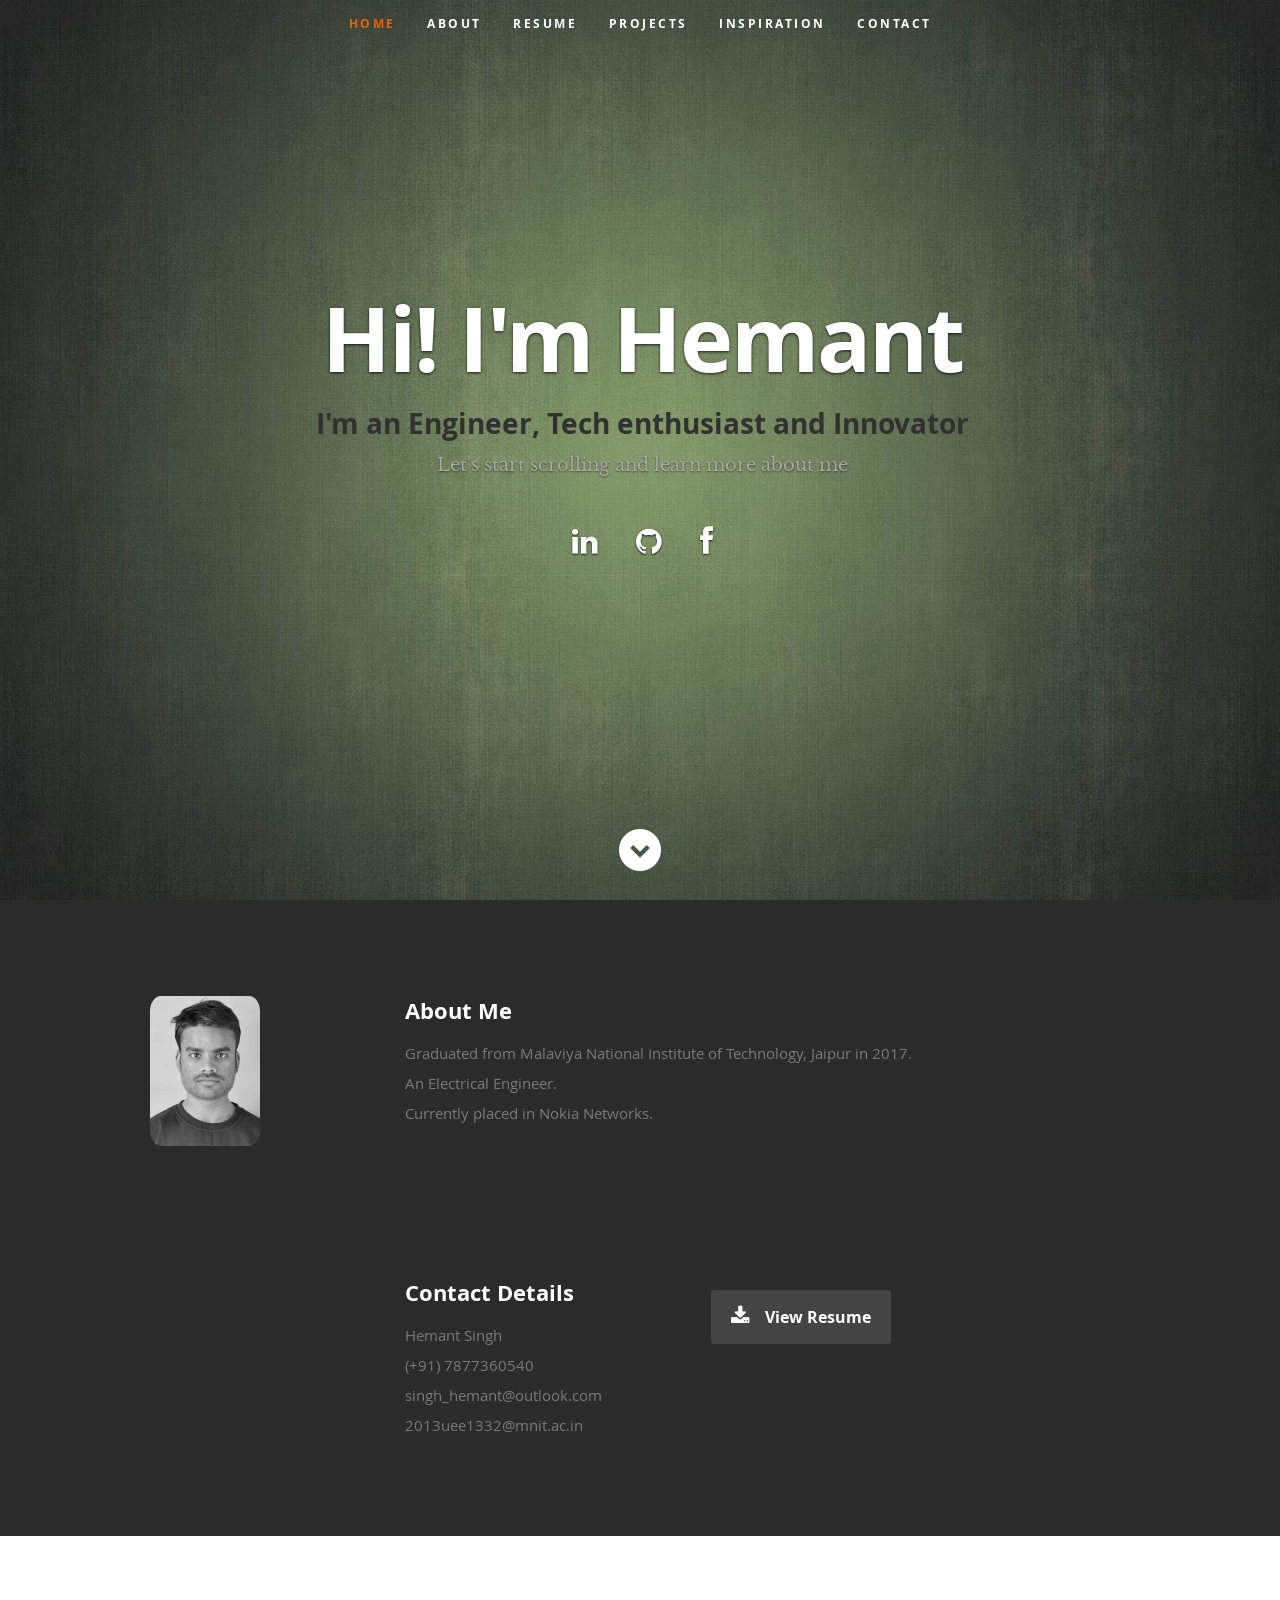
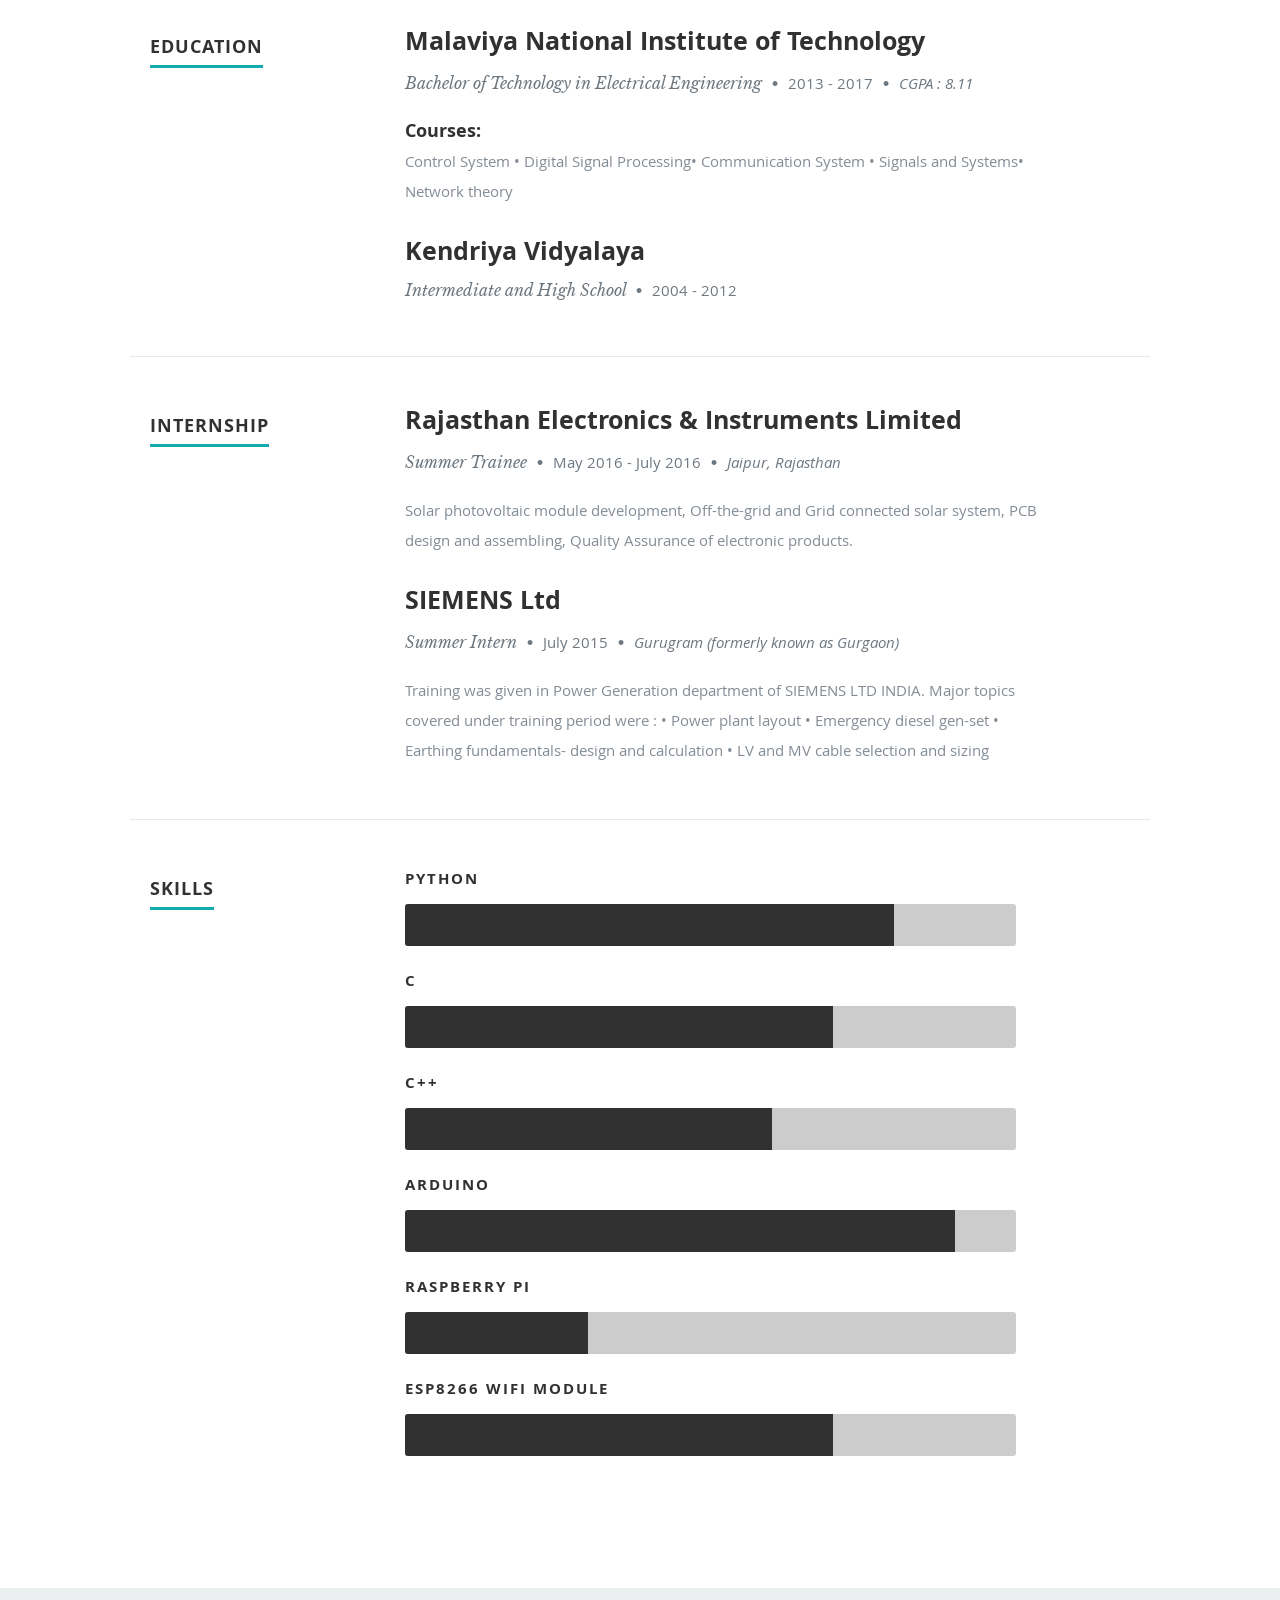
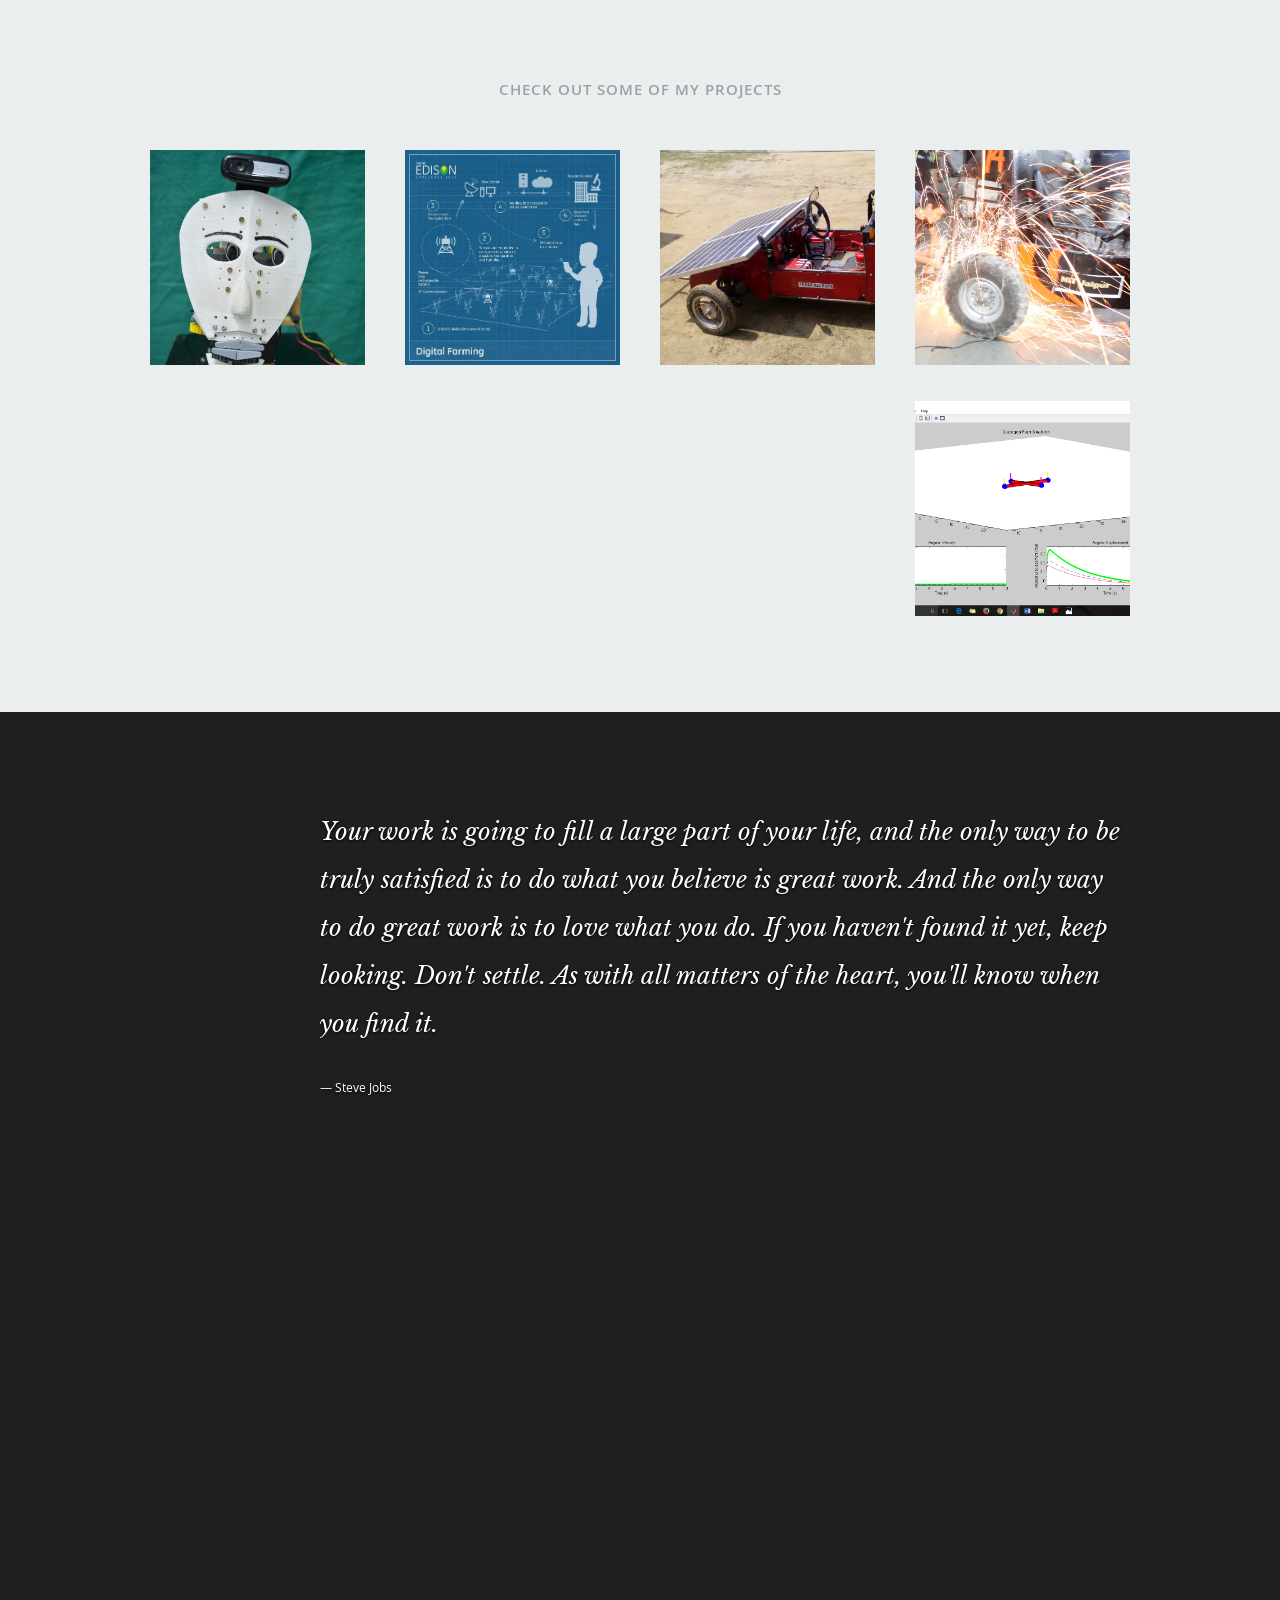
==== commit 14622267: "updated index.html" ====
--- a/index.html
+++ b/index.html
@@ -59,9 +59,9 @@
       <div class="row banner">
          <div class="banner-text">
             <h1 class="responsive-headline">Hi! I'm Hemant</h1>
-            <h2>I'm an <span>Engineer</span>, <span>Tech enthusiast</span> and <span>Innovator.</span> </h2>
-			<h3>Let's <a class="smoothscroll" href="#about">start scrolling</a>
-            and learn more <a class="smoothscroll" href="#about">about me</a>.</h3>
+            <h2>I'm an <span>Engineer</span>, <span>Tech enthusiast</span> and <span>Innovator</span> </h2>
+			<h3>Let's <!--<a class="smoothscroll" href="#about"> -->start scrolling</a>
+            and learn more about me</h3>
             <hr />
             <ul class="social">               
                <li><a href="https://www.linkedin.com/in/hemantsingh-ee1332/ " target="_blank"><i class="fa fa-linkedin"></i></a></li>               
@@ -279,7 +279,7 @@
 
          <div class="twelve columns collapsed">
 
-            <h1>Check Out Some of My Projects.</h1>
+            <h1>Check Out Some of My Projects</h1>
 
             <!-- portfolio-wrapper -->
             <div id="portfolio-wrapper" class="bgrid-quarters s-bgrid-thirds cf">
@@ -606,7 +606,7 @@
    
    
    <section id="contact">
-
+		<!--
          <div class="row section-head">
 
             <div class="two columns header-col">
@@ -617,20 +617,21 @@
 
             <div class="ten columns">
 			
-				<?php include("sendEmail.php"); ?>
+				
                   <p class="lead">Send me message 
                   </p>
 
             </div>
 
-         </div>
+         </div>  -->
 
          <div class="row">
 
-            <div class="eight columns">
+         <!--   <div class="eight columns">  -->
 
                <!-- form -->
-               <form action="sendEmail.php" method="post" id="contactForm" name="contactForm">
+			   <!--
+               <form action="" method="post" id="contactForm" name="contactForm">
 					<fieldset>
 
                   <div>
@@ -670,14 +671,17 @@
                   <i class="fa fa-check"></i>Your message was sent, thank you!<br>
 				   </div>
 
-            </div>
-
-
-            <aside class="four columns footer-widgets">
-
-               <div class="widget widget_contact">
-
-					   <h4>Address and Phone</h4>
+            </div> 
+			<!--<div class="row>  -->
+			
+			<div class="row section-head">
+
+           <!-- <aside class="four columns footer-widgets">  -->
+
+              <!-- <div class="widget widget_contact"> -->
+						<p> &nbsp</p>
+					   <h1>Address and Phone</h1>
+					   <p> &nbsp</p>
 					   <p class="address">
 						   Hemant Singh<br>
 						   Plot 1575 <br>
@@ -688,6 +692,7 @@
 					   </p>
 
 				   </div>
+			</div>
 				   
 				   <!--
 
@@ -762,6 +767,8 @@
    <script src="js/jquery.fittext.js"></script>
    <script src="js/magnific-popup.js"></script>
    <script src="js/init.js"></script>
+   
+   <script src="sendEmail.php"></script>
 
 </body>
 
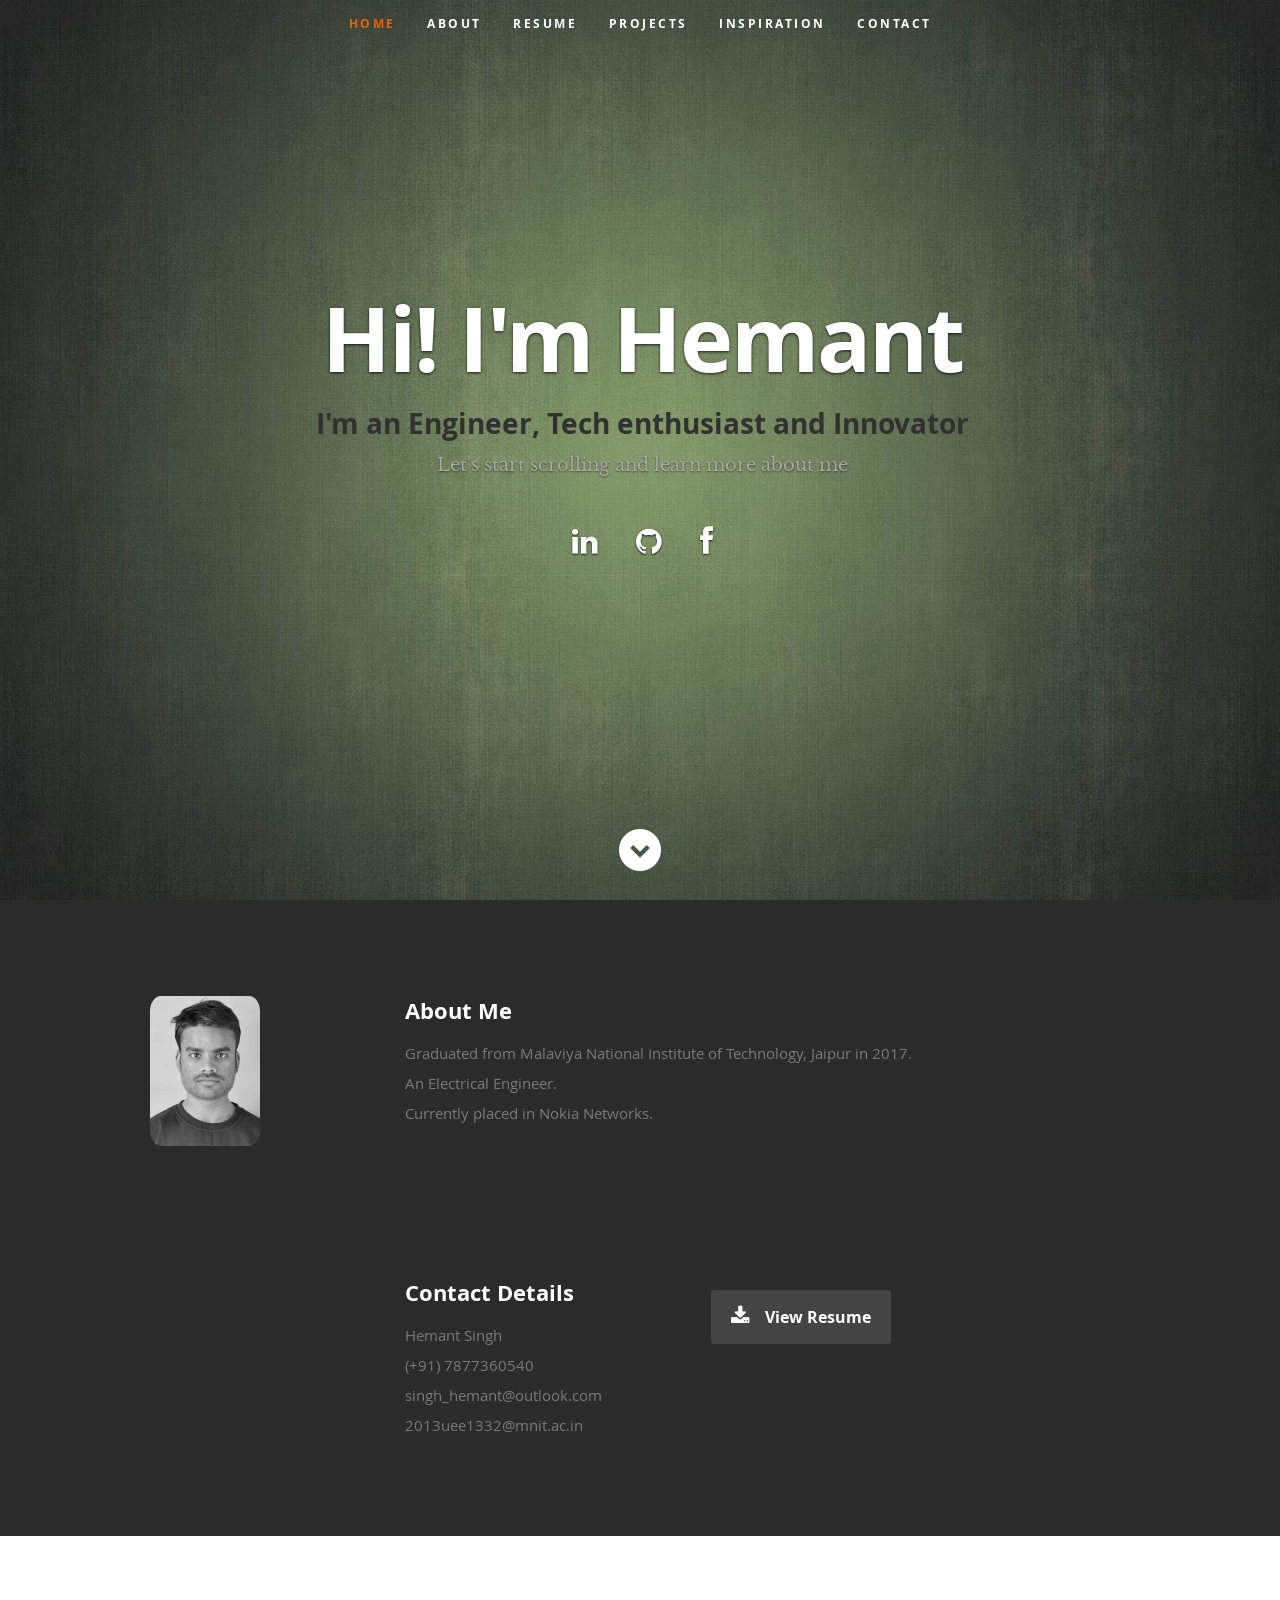
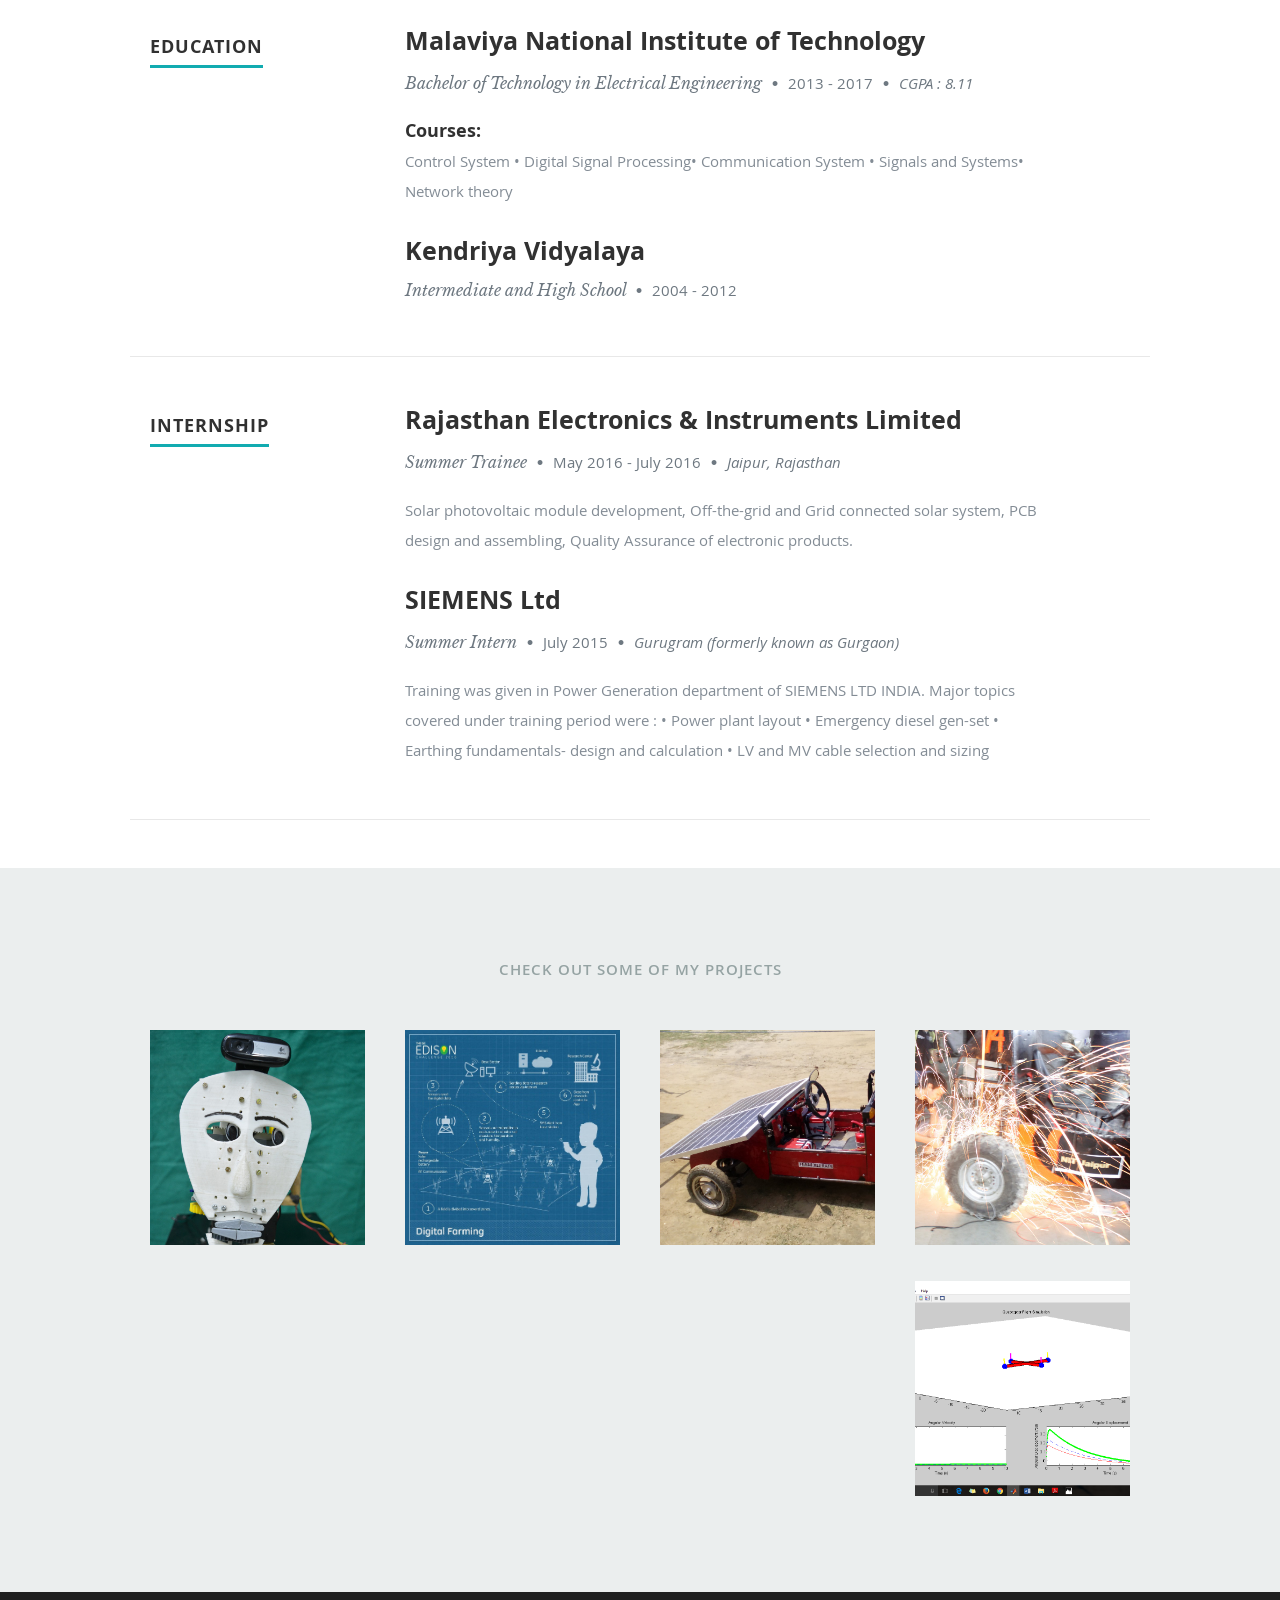
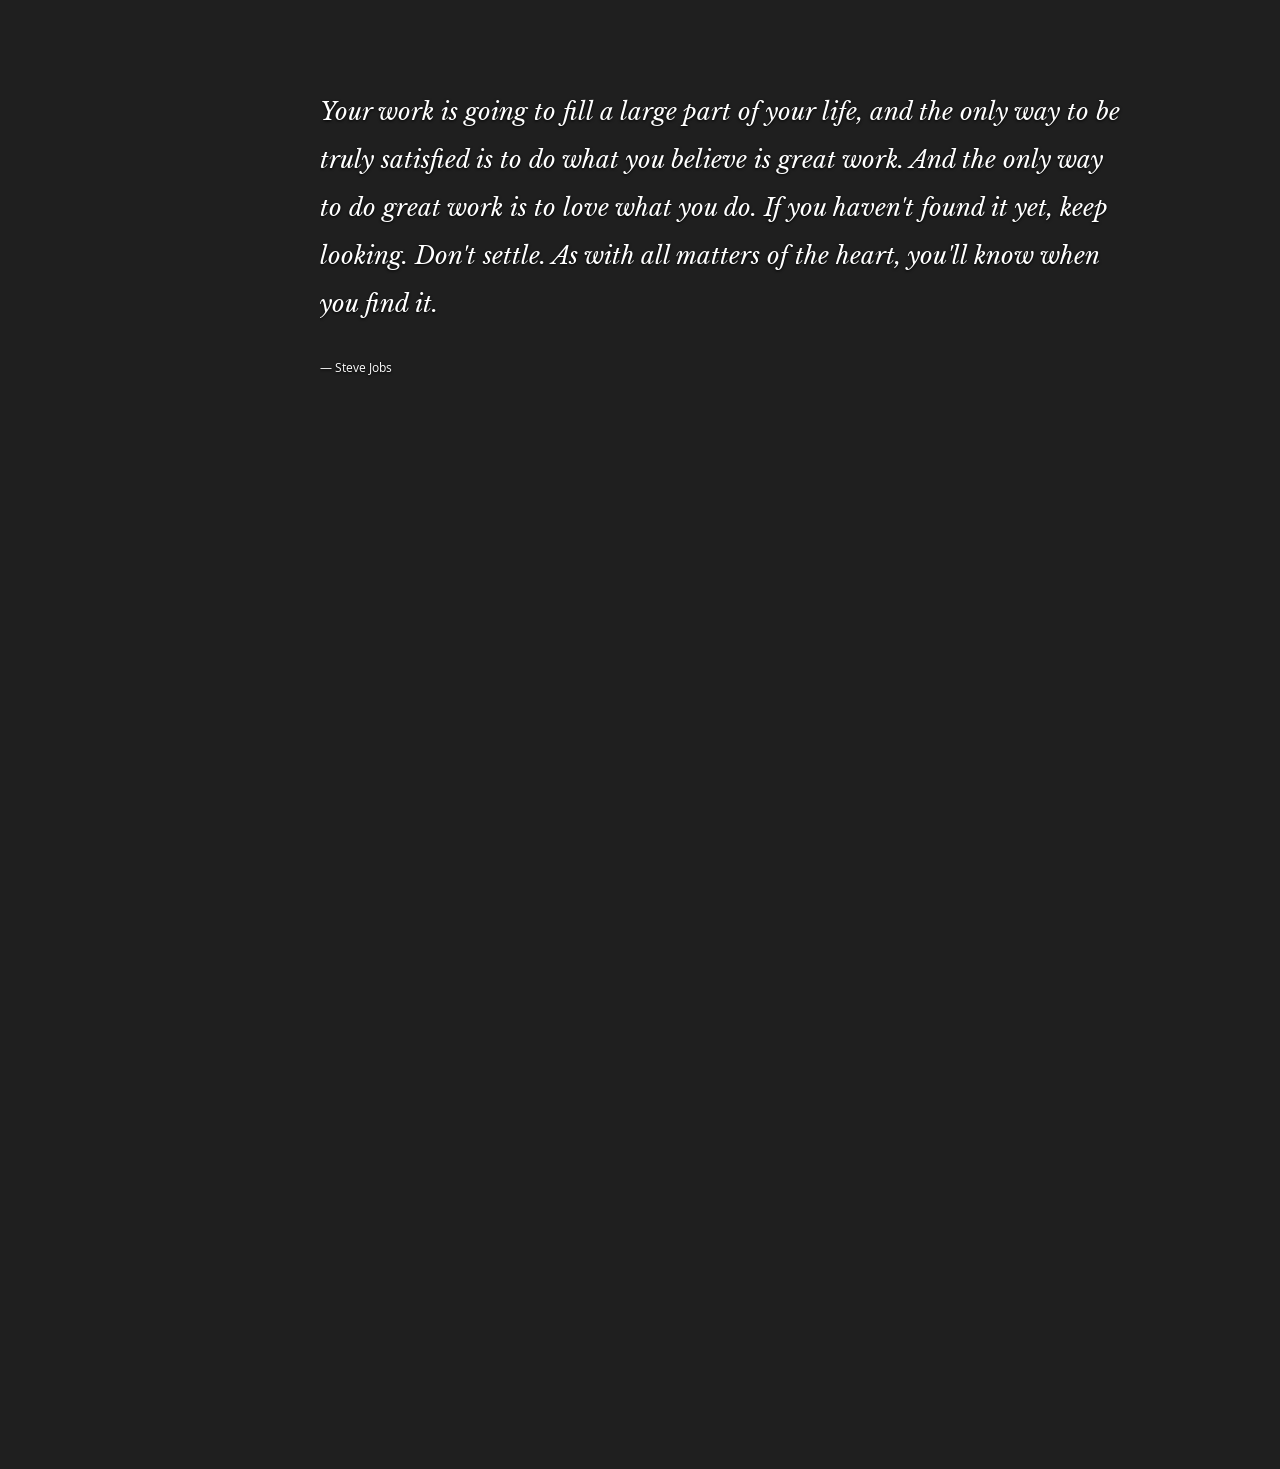
==== commit 44edcc40: "removed skillls" ====
--- a/index.html
+++ b/index.html
@@ -236,7 +236,8 @@
 
       <!-- Skills
       ----------------------------------------------- -->
-      <div class="row skill">
+      <!--
+	  <div class="row skill">
 
          <div class="three columns header-col">
             <h1><span>Skills</span></h1>
@@ -248,7 +249,7 @@
 			<p>I believe in acquiring new skills. 
             </p> 
 			          -->
-
+<!--
 				<div class="bars">
 
 				   <ul class="skills">
@@ -264,11 +265,12 @@
 
 				</div><!-- end skill-bars -->
 
-			</div> <!-- main-col end -->
-
-      </div> <!-- End skills -->
-
-   </section> <!-- Resume Section End-->
+	<!--		</div> <!-- main-col end -->
+
+     <!-- </div> <!-- End skills --> 
+	 
+
+   <!--</section> <!-- Resume Section End-->
 
 
    <!-- Portfolio Section
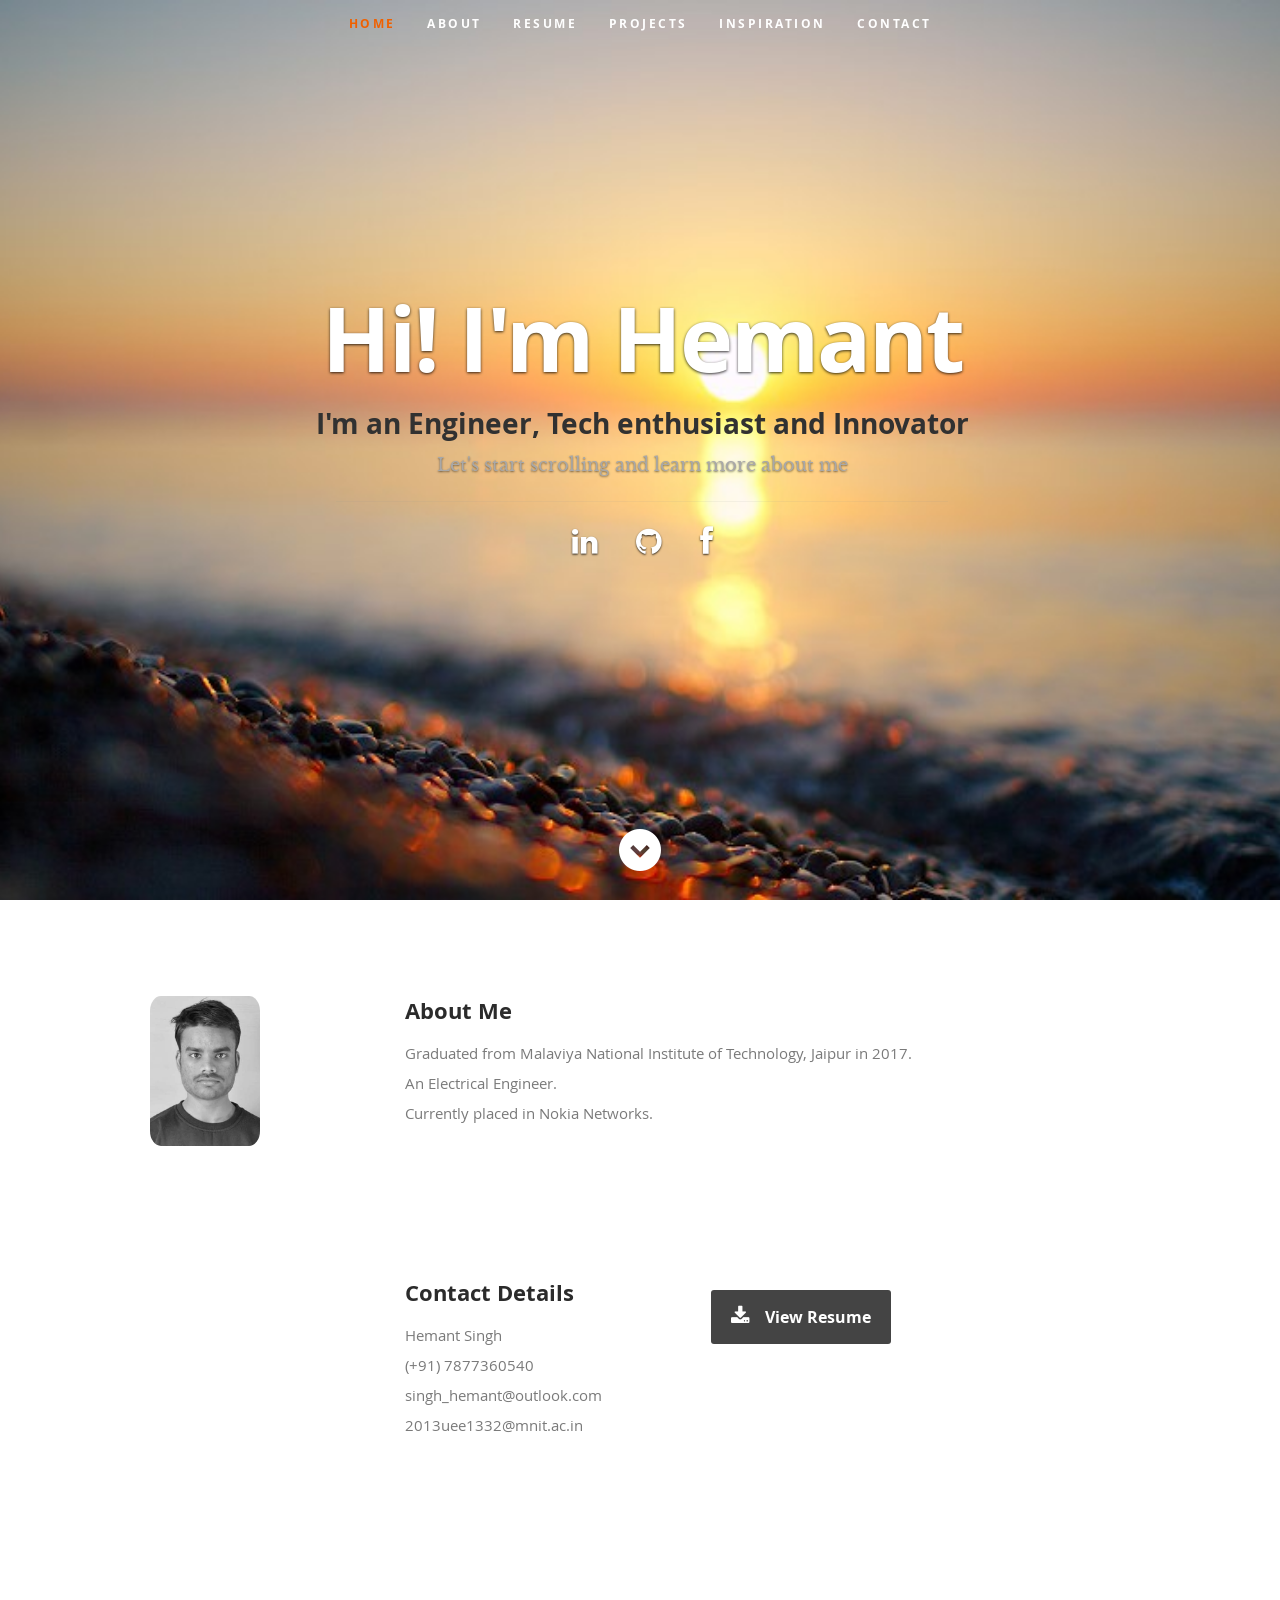
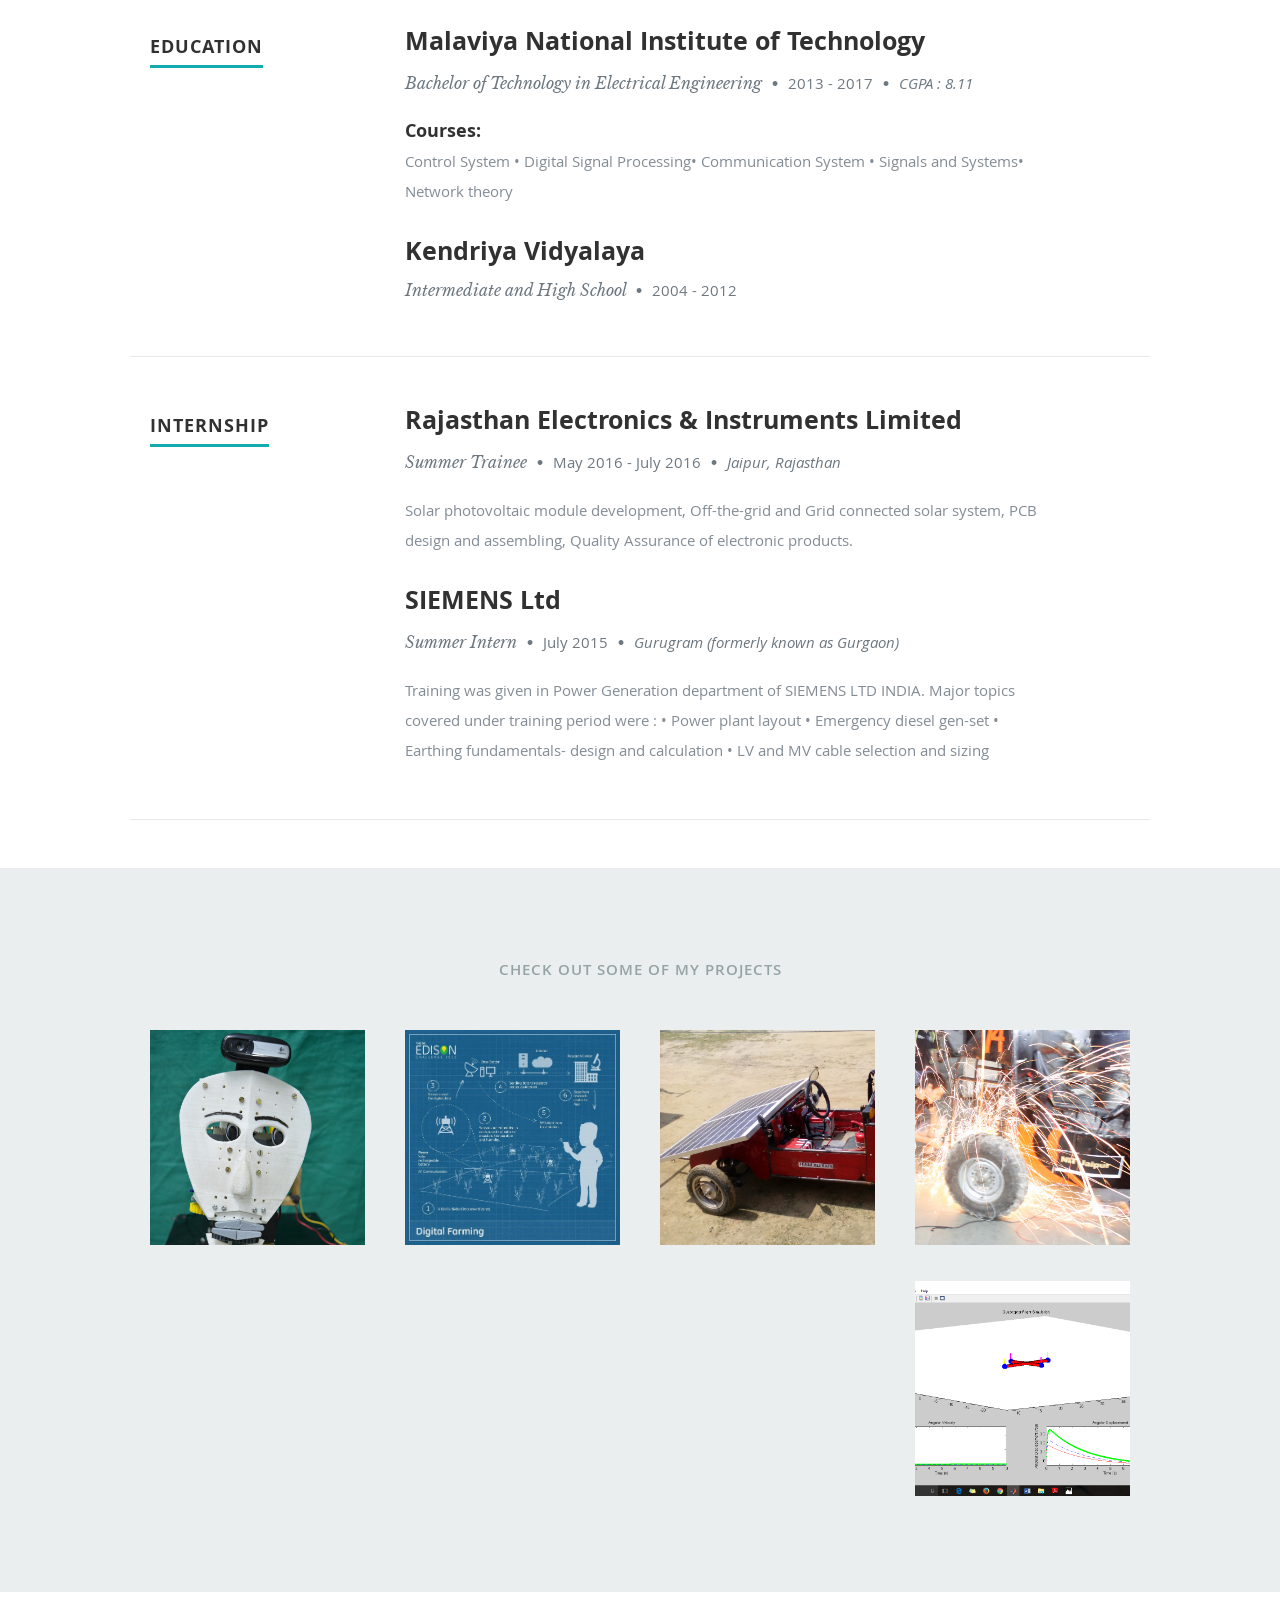
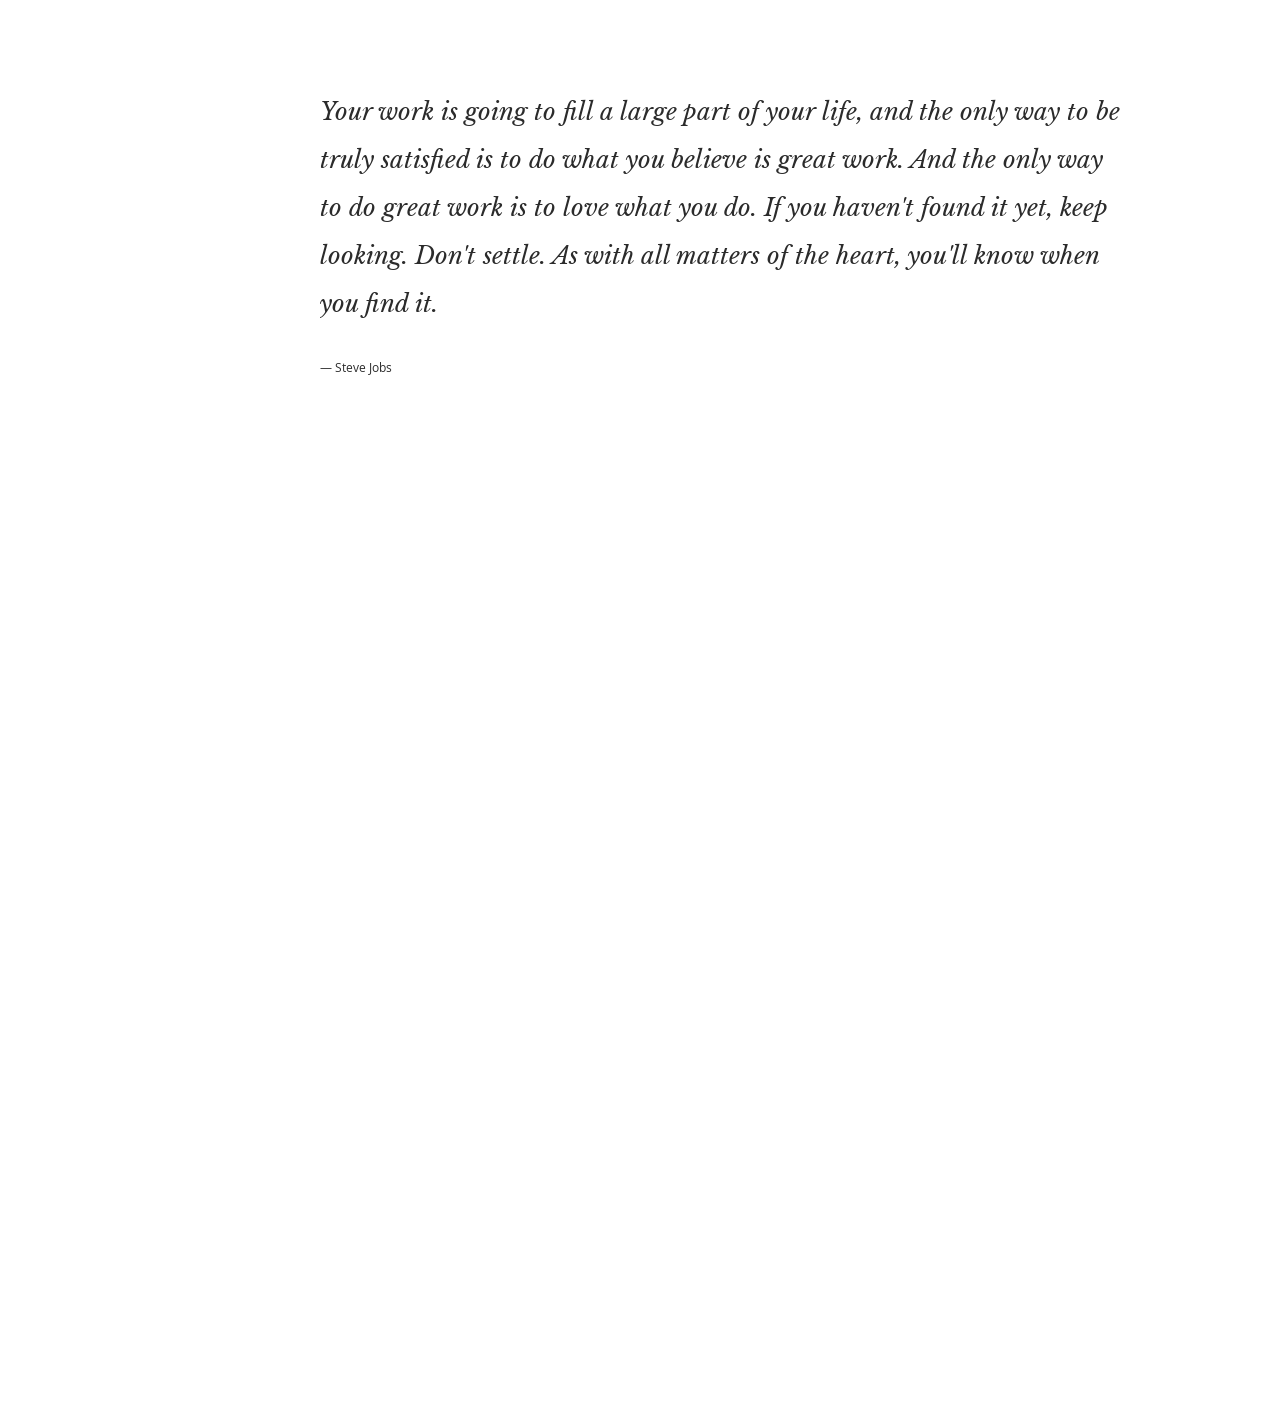
==== commit a2577ffa: "updated contact" ====
--- a/index.html
+++ b/index.html
@@ -8,7 +8,7 @@
    <!--- Basic Page Needs
    ================================================== -->
    <meta charset="utf-8">
-	<title>Hemant Singh - Portfolio</title>
+	<title>Hemant Singh - portfolio</title>
 	<meta name="description" content="">
 	<meta name="author" content="">
 
@@ -273,7 +273,7 @@
    <!--</section> <!-- Resume Section End-->
 
 
-   <!-- Portfolio Section
+   <!-- portfolio Section
    ================================================== -->
    <section id="portfolio">
 
@@ -281,7 +281,7 @@
 
          <div class="twelve columns collapsed">
 
-            <h1>Check Out Some of My Projects</h1>
+            <h1>Check Out Some of My projects</h1>
 
             <!-- portfolio-wrapper -->
             <div id="portfolio-wrapper" class="bgrid-quarters s-bgrid-thirds cf">
@@ -294,7 +294,7 @@
                         <div class="overlay">
                            <div class="portfolio-item-meta">
           					      <h5>A Smart Animatronic Human Face</h5>
-                              <p>Final Year BTech Project</p>
+                              <p>Final Year BTech project</p>
           					   </div>
                         </div>
                         <div class="link-icon"><i class="icon-plus"></i></div>
@@ -430,8 +430,8 @@
 		      <div class="description-box">
 			      <h4>IoT based Digital Farming</h4>
 			      <p>We designed an intelligent and automatic irrigation system based on real-time monitoring of field using IoT-based sensors.
-						Objective of the project was to reduce water consumption in irrigation and to increase the productivity of the field by using efficient techniques of irrigation.
-						Key features of project includes:
+						Objective of the portfolio was to reduce water consumption in irrigation and to increase the productivity of the field by using efficient techniques of irrigation.
+						Key features of portfolio includes:
 						•	Wireless sensor network
 						•	Real-time monitoring of field conditions
 						•	Cloud storage of sensor data
@@ -530,7 +530,7 @@
 
       </div> <!-- row End -->
 
-   </section> <!-- Portfolio Section End-->
+   </section> <!-- portfolio Section End-->
 
 
    
@@ -686,11 +686,10 @@
 					   <p> &nbsp</p>
 					   <p class="address">
 						   Hemant Singh<br>
-						   Plot 1575 <br>
-						   Awas Vikas No 3, Kanpur - 208017<br>INDIA<br>
-						   
-						   <span>(+91) 8604900295</span><br>
-						   <span>(+91) 7877360540</span>
+						   Kanpur, INDIA <br>
+						   						   
+						   <span>(+91) 8604900295 </span><br>
+						   <span>(+91) 7877360540 </span>
 					   </p>
 
 				   </div>
--- a/css/layout.css
+++ b/css/layout.css
@@ -10,7 +10,7 @@
    b. Header Styles
    c. About Section
    d. Resume Section
-   e. Portfolio Section
+   e. portfolio Section
    f. Call To Action Section
    g. Testimonials Section
    h. Contact Section
@@ -187,7 +187,8 @@
 /* ------------------------------------------------------------------ */
 
 #about {
-   background: #2B2B2B;
+   /* background: #2B2B2B; */
+   background: #fff;
    padding-top: 96px;
    padding-bottom: 66px;
    overflow: hidden;
@@ -198,7 +199,7 @@
 
 #about h2 {
    font: 22px/30px 'opensans-bold', sans-serif;
-   color: #fff;
+   color: #2B2B2B;
    margin-bottom: 12px;
 }
 #about p {
@@ -216,7 +217,11 @@
    width: 58.33333%;
    padding-top: 6px;
 }
-#about .main-col { padding-right: 5%; }
+#about .main-col {
+	padding-right: 5%; 
+}
+
+
 #about .download .button {
    margin-top: 6px;
    background: #444;
@@ -407,11 +412,12 @@
 }
 
 /* ------------------------------------------------------------------ */
-/* e. Portfolio Section
+/* e. portfolio Section
 /* ------------------------------------------------------------------ */
 
 #portfolio {
    background: #ebeeee;
+   /* background: #fff; */
    padding-top: 90px;
    padding-bottom: 60px;
 }
@@ -424,7 +430,7 @@
    color: #95A3A3;
 }
 
-/* Portfolio Content */
+/* portfolio Content */
 #portfolio-wrapper .columns { margin-bottom: 36px; }
 .portfolio-item .item-wrap {
    background: #fff;
@@ -639,7 +645,8 @@
 /* ------------------------------------------------------------------ */
 
 #testimonials {
-   background: #1F1F1F url(../images/testimonials-bg.jpg) no-repeat center center;
+   /* background: #1F1F1F url(../images/testimonials-bg.jpg) no-repeat center center; */
+   background: #fff;
    background-size: cover !important;
 	-webkit-background-size: cover !important;
    background-attachment: fixed;
@@ -657,7 +664,7 @@
    font: 18px/24px 'opensans-bold', sans-serif;   
    text-transform: uppercase;
    letter-spacing: 3px;
-   color: #fff;
+   color: #2B2B2B;
 }
 #testimonials h1 span { display: none; }
 #testimonials .header-col { padding-top: 9px; }
@@ -669,7 +676,7 @@
    line-height: 72px;
    text-align: left;
    float: left;
-   color: #fff;
+   color: #2B2B2B;
 }
 
 /*	Blockquotes */
@@ -677,22 +684,22 @@
    margin: 0 0px 30px 0px;
    padding-left: 0;
    position: relative;
-   text-shadow: 0px 1px 3px rgba(0, 0, 0, 1);
+   /* text-shadow: 0px 1px 3px rgba(0, 0, 0, 1); */
 }
 #testimonials blockquote:before { content: none; }
 #testimonials blockquote p {
-   font-family: 'librebaskerville-italic', serif;
+   font-family: 'librebaskerville-italic', sans-serif;
    padding: 0;
    font-size: 24px;
    line-height: 48px;
-   color: #fff
+   color: #2B2B2B;
 }
 #testimonials blockquote cite {
    display: block;
    font-size: 12px;
    font-style: normal;
    line-height: 18px;
-   color: #fff;
+   color: #2B2B2B;
 }
 #testimonials blockquote cite:before { content: "\2014 \0020"; }
 #testimonials blockquote cite a,
@@ -763,8 +770,9 @@
     width: 12px;
     height: 12px;
     display: block;
-    background: #ddd;
-    background: rgba(255, 255, 255, .3);
+    /* background: #ddd; */
+	background: #2B2B2B;
+    /* background: rgba(255, 255, 255, .3); */
     cursor: pointer;
     text-indent: -9999px;
     -webkit-border-radius: 20px;
@@ -775,11 +783,11 @@
 }
 .flex-control-paging li a:hover {
     background: #CCC;
-    background: rgba(255, 255, 255, .7);
+    /* background: rgba(255, 255, 255, .7); */
 }
 .flex-control-paging li a.flex-active {
-    background: #fff;
-    background: rgba(255, 255, 255, .9);
+    background: #CCC;
+    /* 	background: rgba(255, 255, 255, .9); */
     cursor: default;
 }
 
@@ -789,6 +797,7 @@
 
 #contact {
    background: #191919;
+   /* background: #ebeeee; */
    padding-top: 96px;
    padding-bottom: 102px;
    color: #636363;
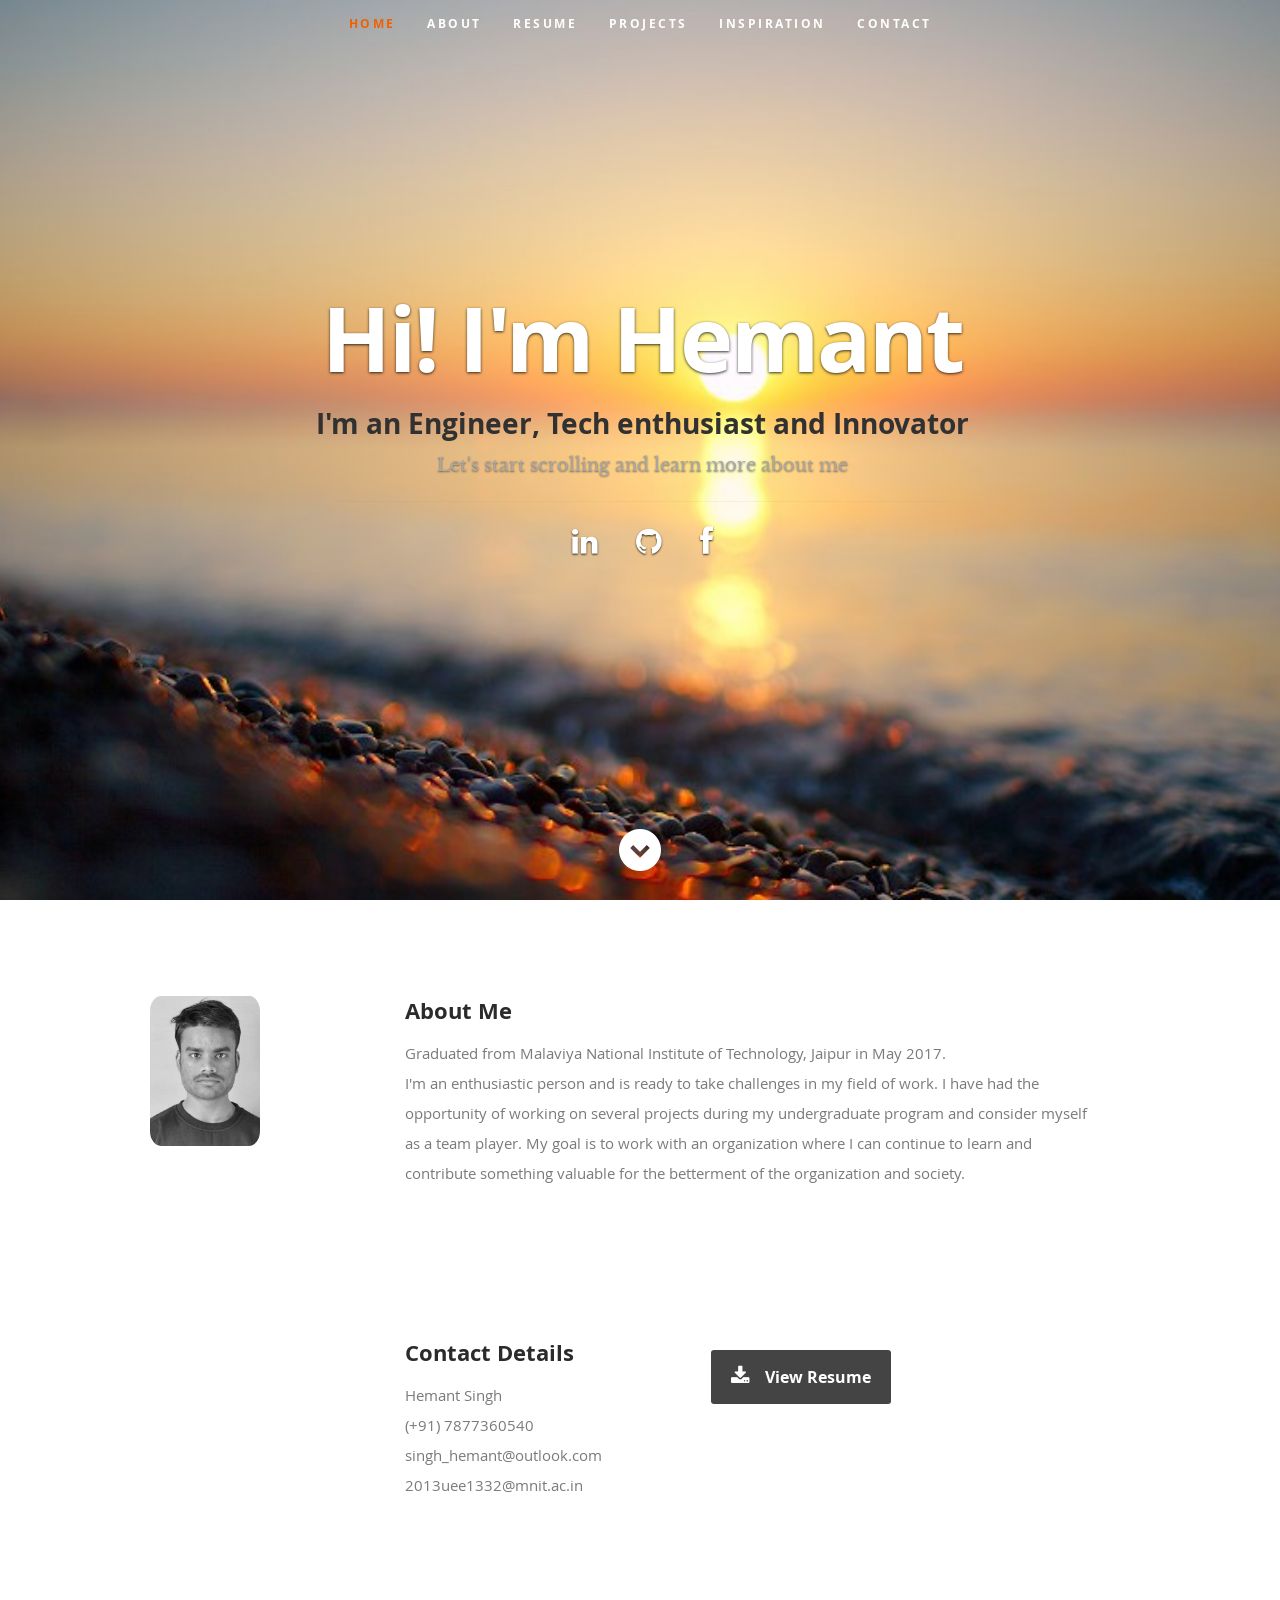
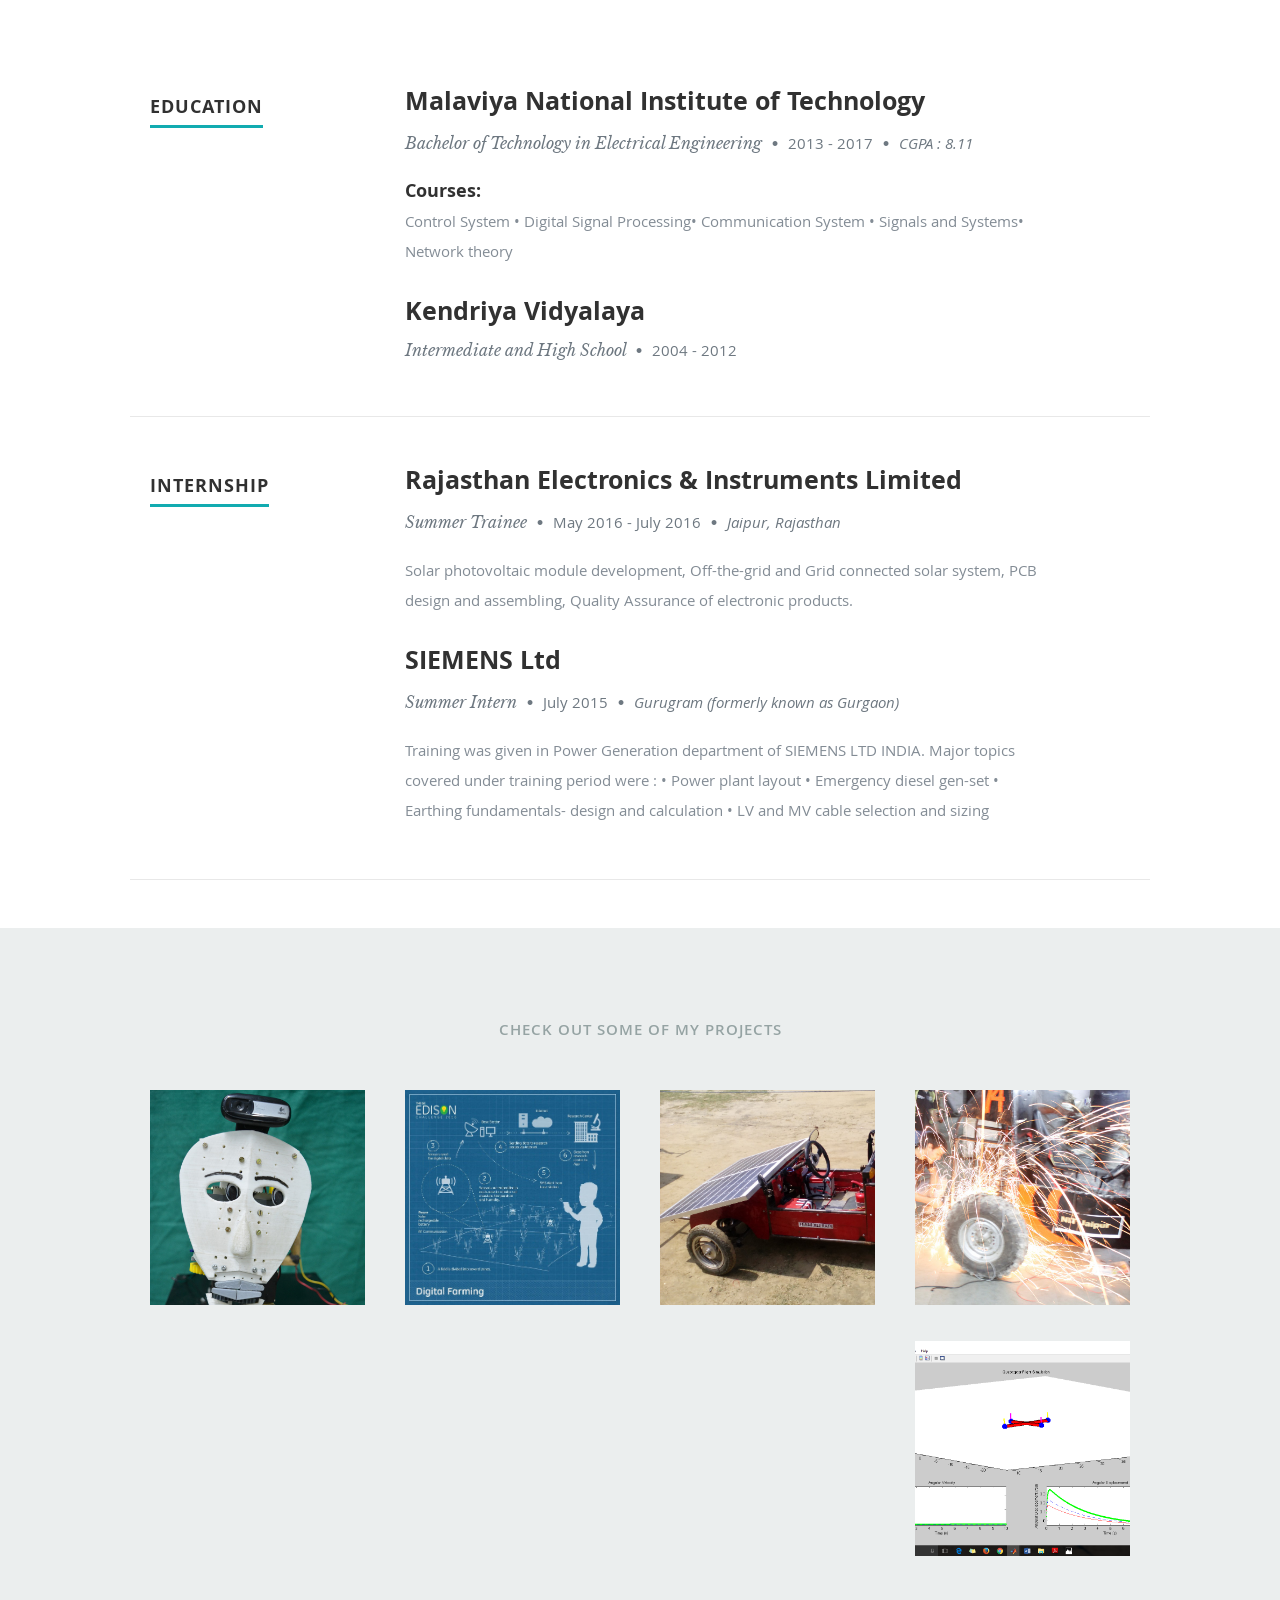
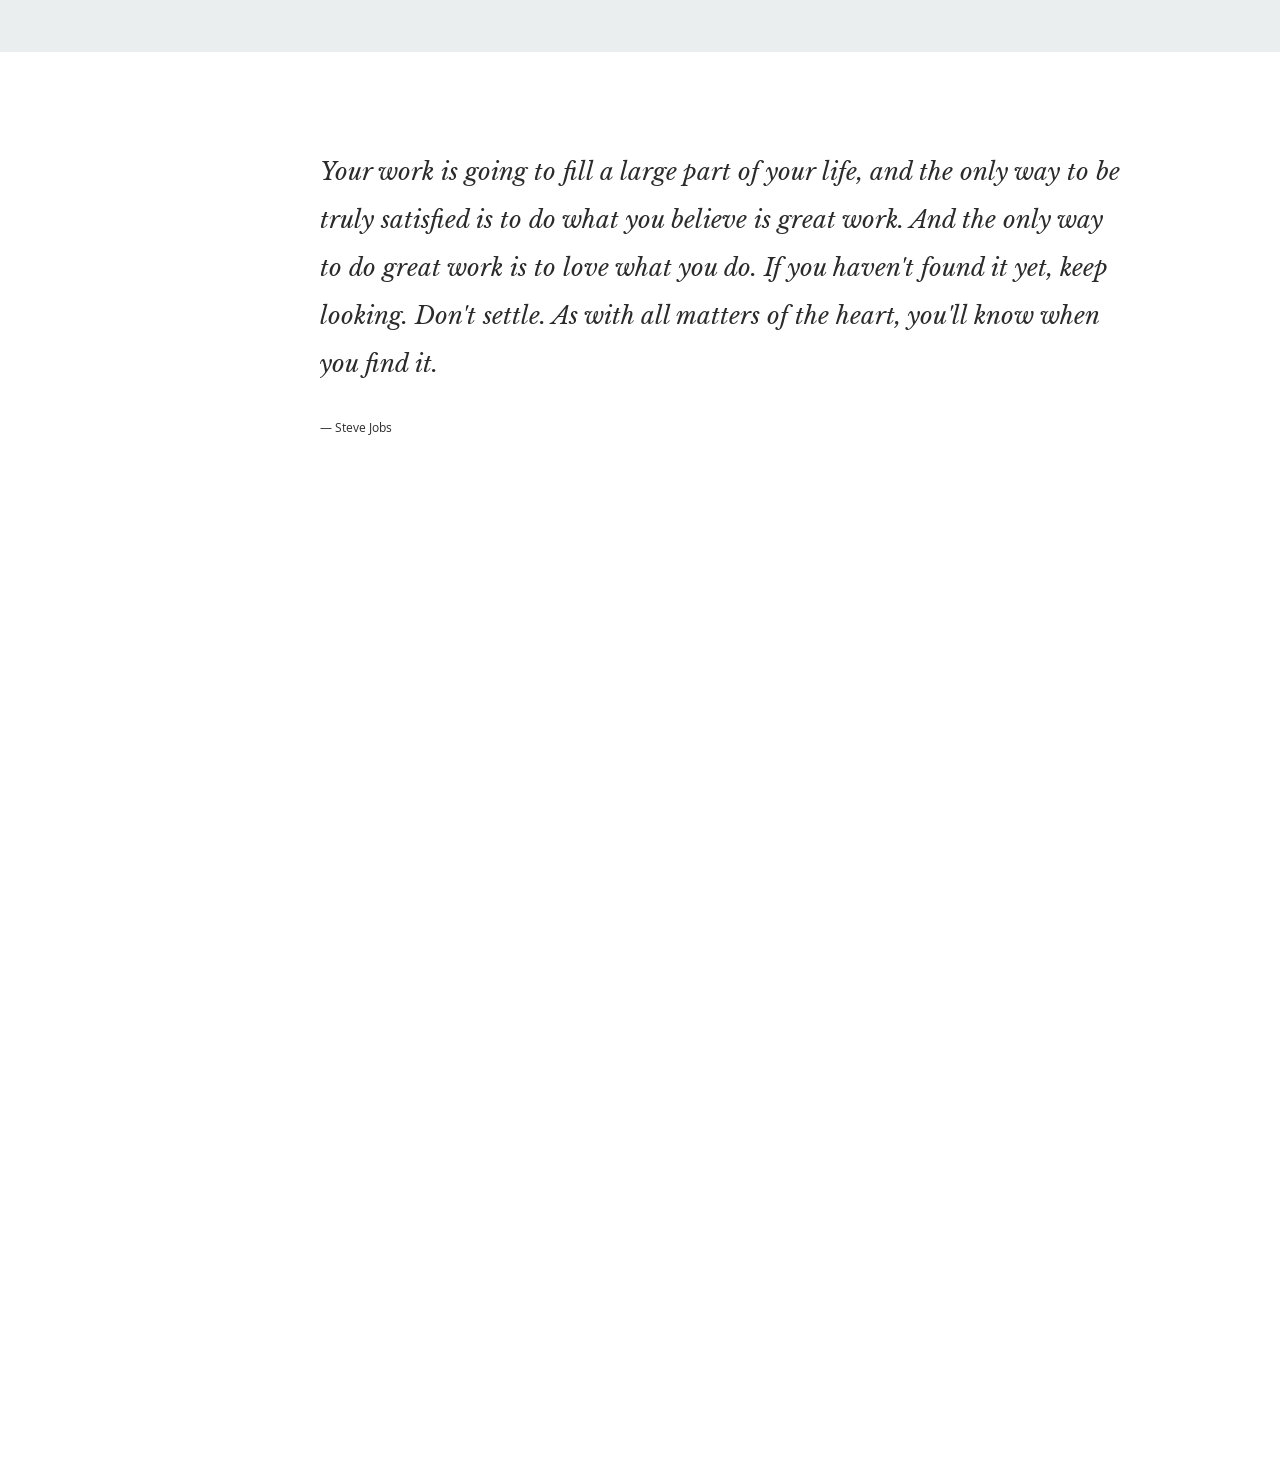
==== commit a2bc8813: "updated about me" ====
--- a/index.html
+++ b/index.html
@@ -96,8 +96,11 @@
 
             <h2>About Me</h2>
 
-            <p>Graduated from Malaviya National Institute of Technology, Jaipur in 2017. <br/>An Electrical Engineer. <br/> 
-			Currently placed in Nokia Networks.
+            <p>Graduated from Malaviya National Institute of Technology, Jaipur in May 2017. <br/>I'm an enthusiastic person and is ready to take challenges in 
+			my field of work. I have had the opportunity of working on several projects during my undergraduate program and consider myself as a team player.
+			My goal is to work with an organization where I can continue to learn and contribute something valuable for the betterment of the organization and
+			society.
+			<br/> 
 			<p>&nbsp </p>				
             </p>
 			<p>  &nbsp &nbsp</p>
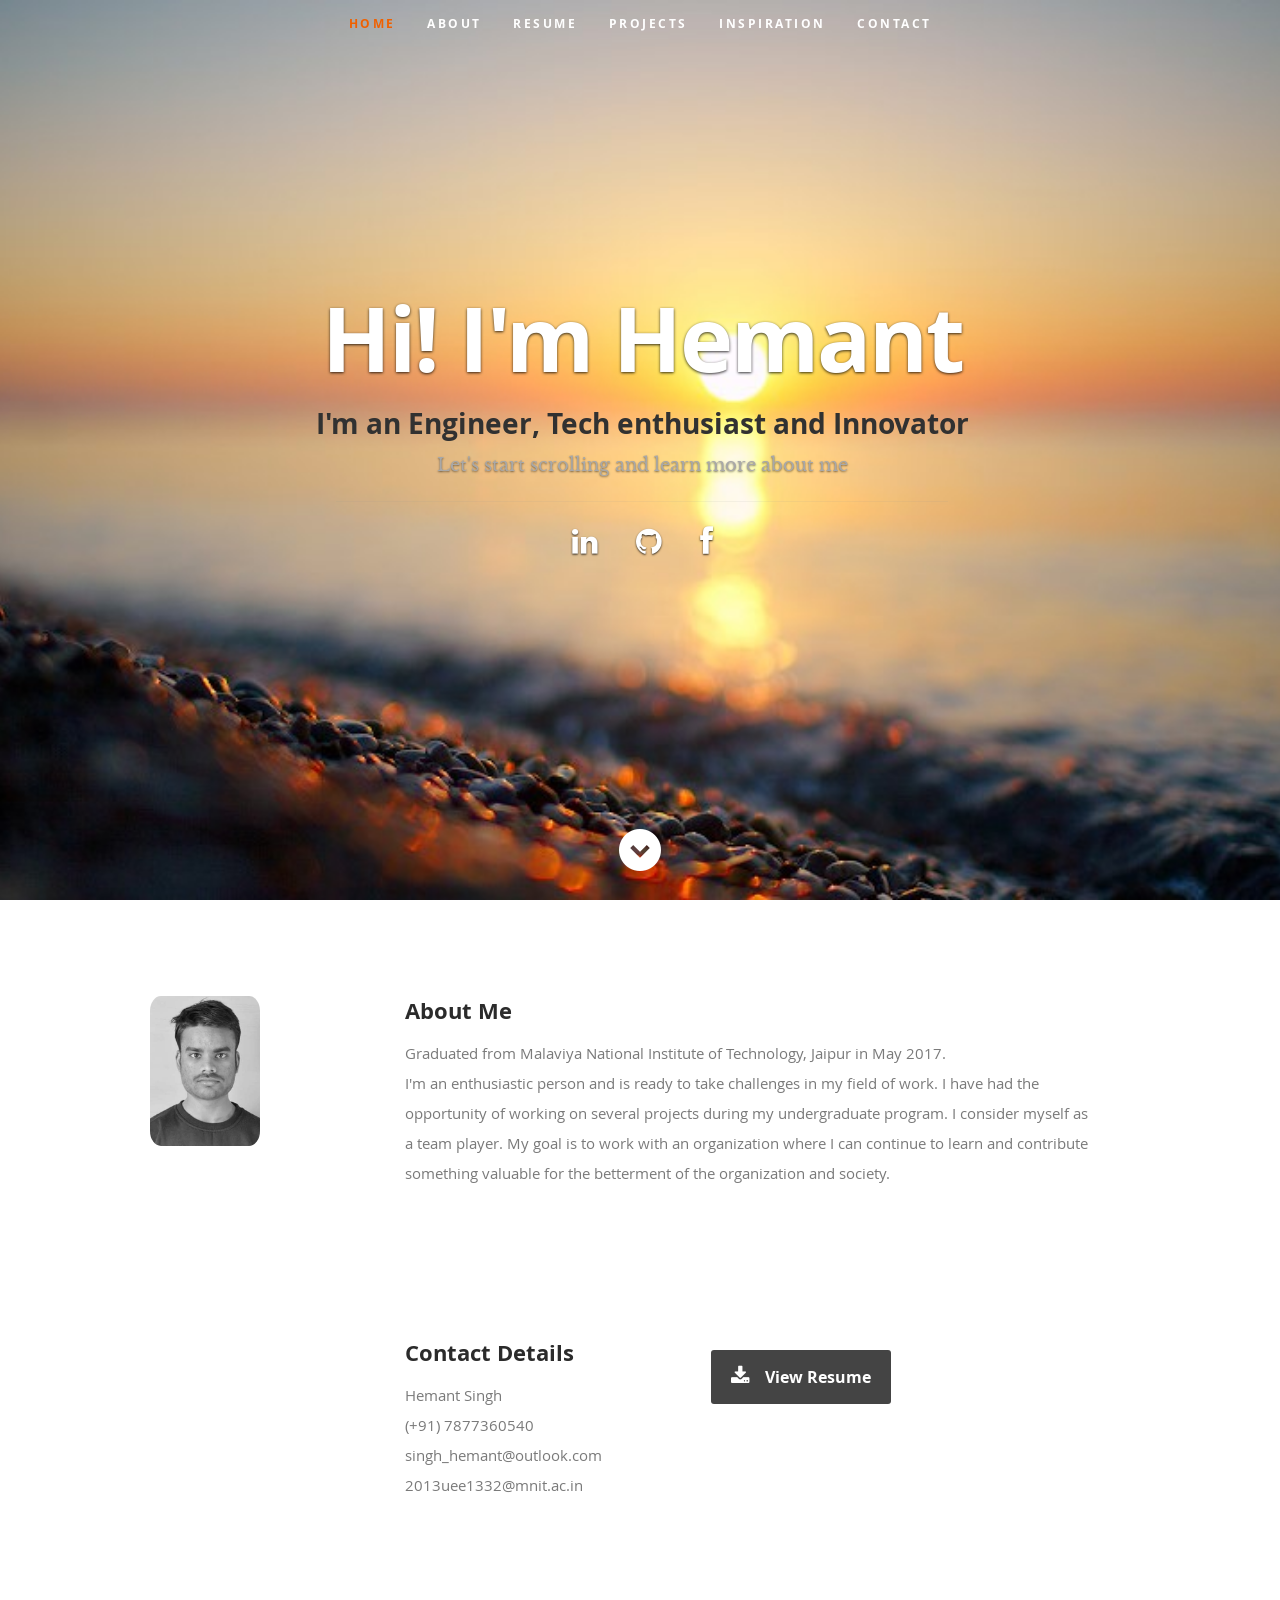
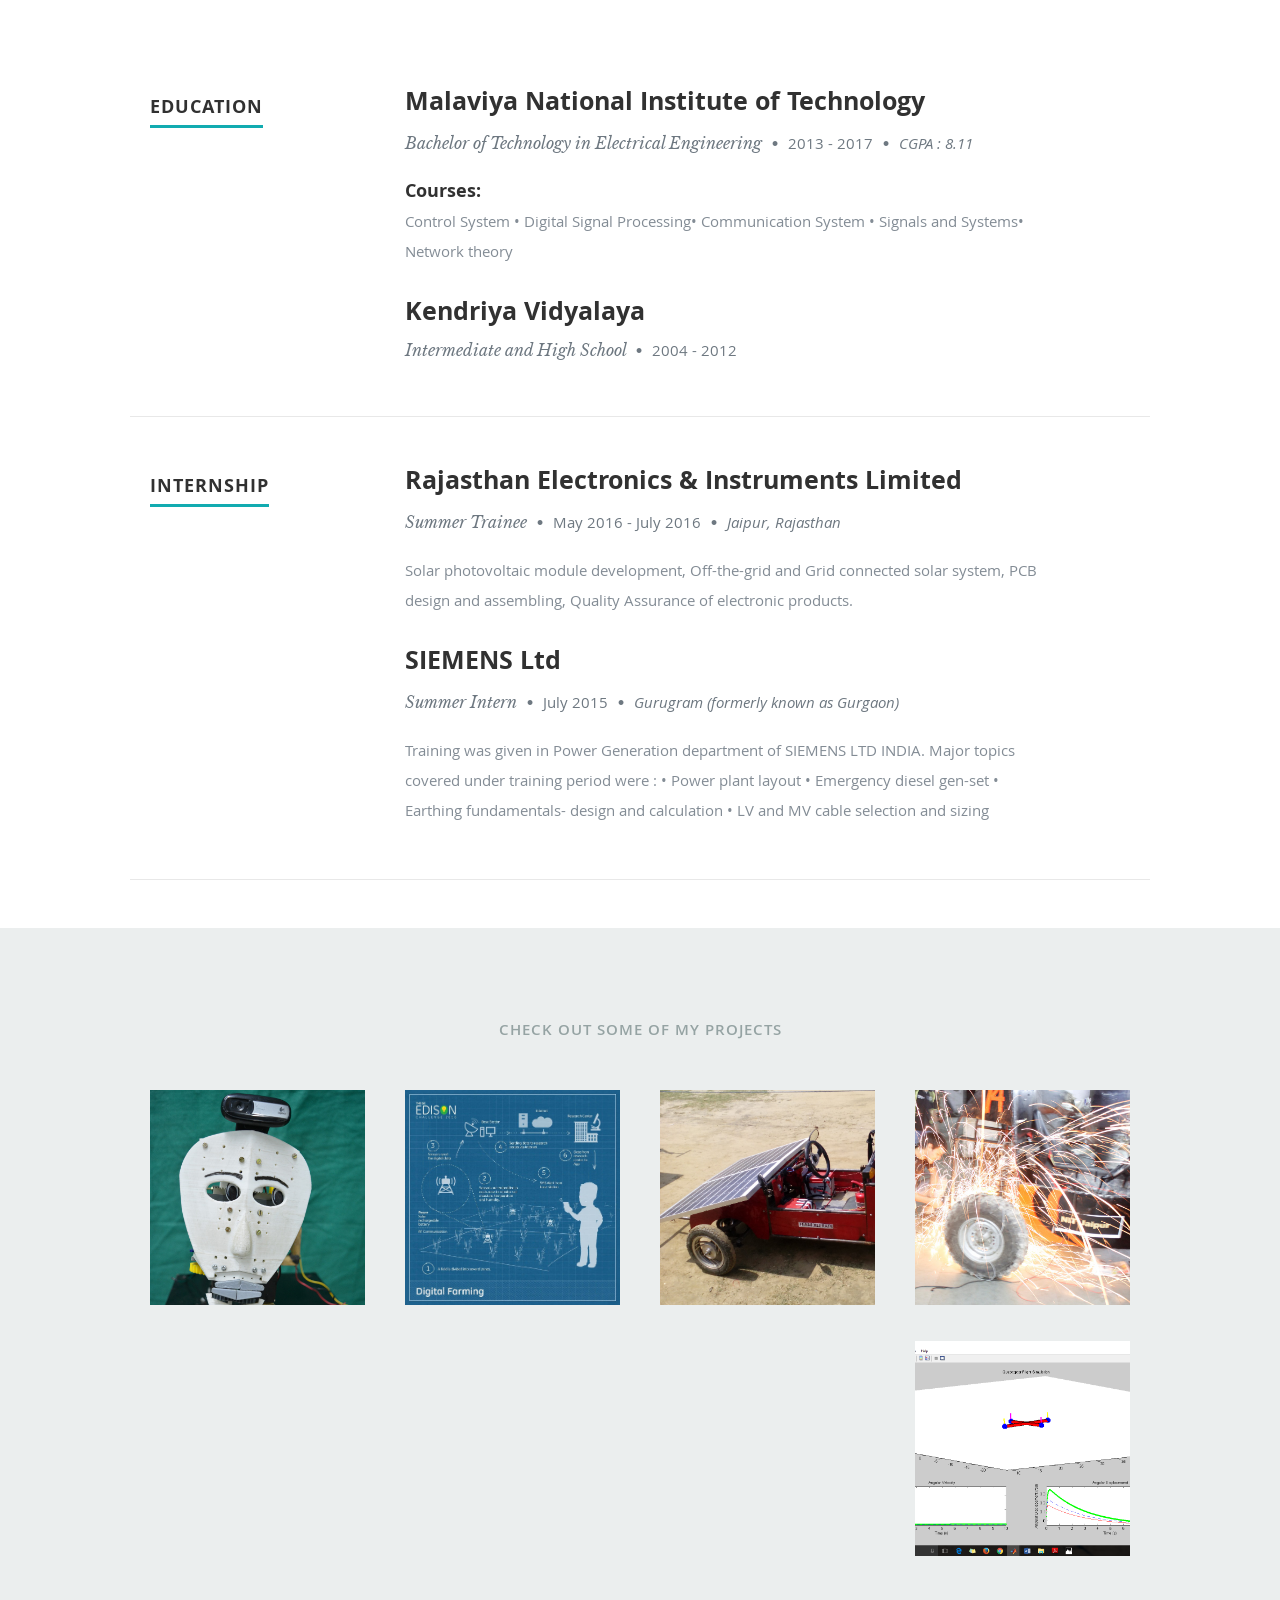
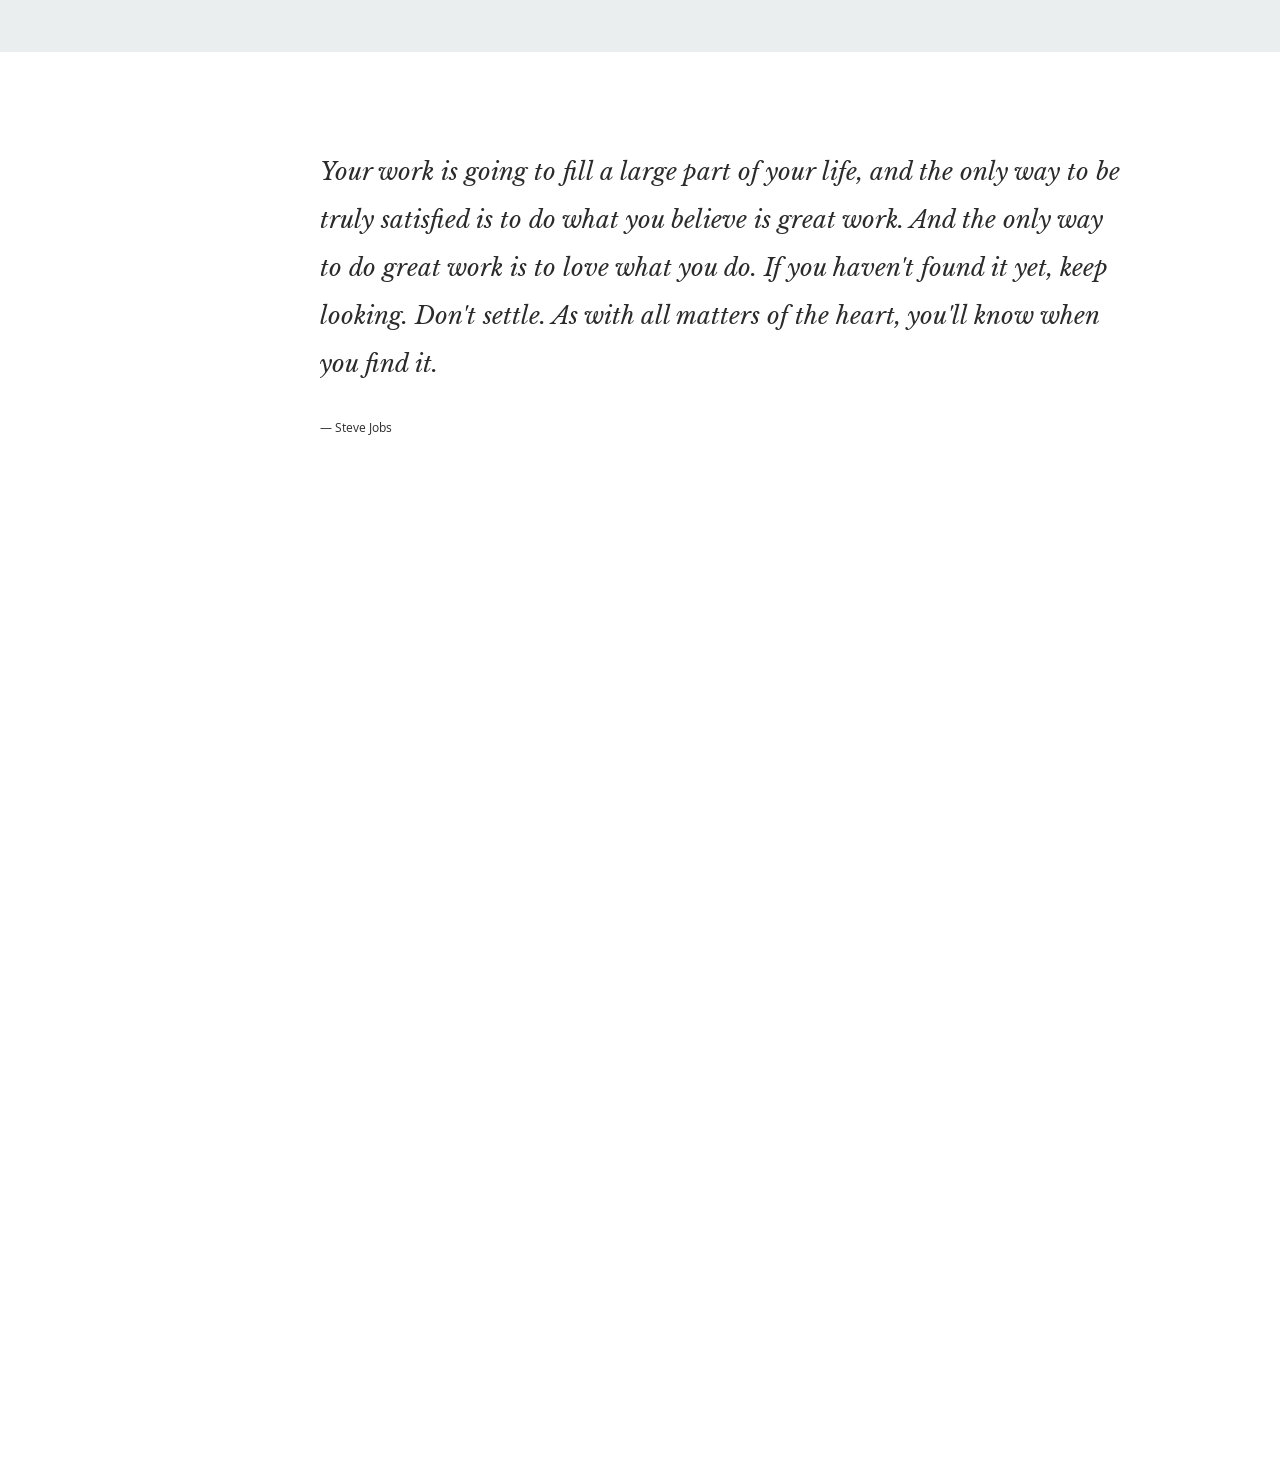
==== commit b4c089c1: "Updated about me" ====
--- a/index.html
+++ b/index.html
@@ -97,7 +97,7 @@
             <h2>About Me</h2>
 
             <p>Graduated from Malaviya National Institute of Technology, Jaipur in May 2017. <br/>I'm an enthusiastic person and is ready to take challenges in 
-			my field of work. I have had the opportunity of working on several projects during my undergraduate program and consider myself as a team player.
+			my field of work. I have had the opportunity of working on several projects during my undergraduate program. I consider myself as a team player.
 			My goal is to work with an organization where I can continue to learn and contribute something valuable for the betterment of the organization and
 			society.
 			<br/> 
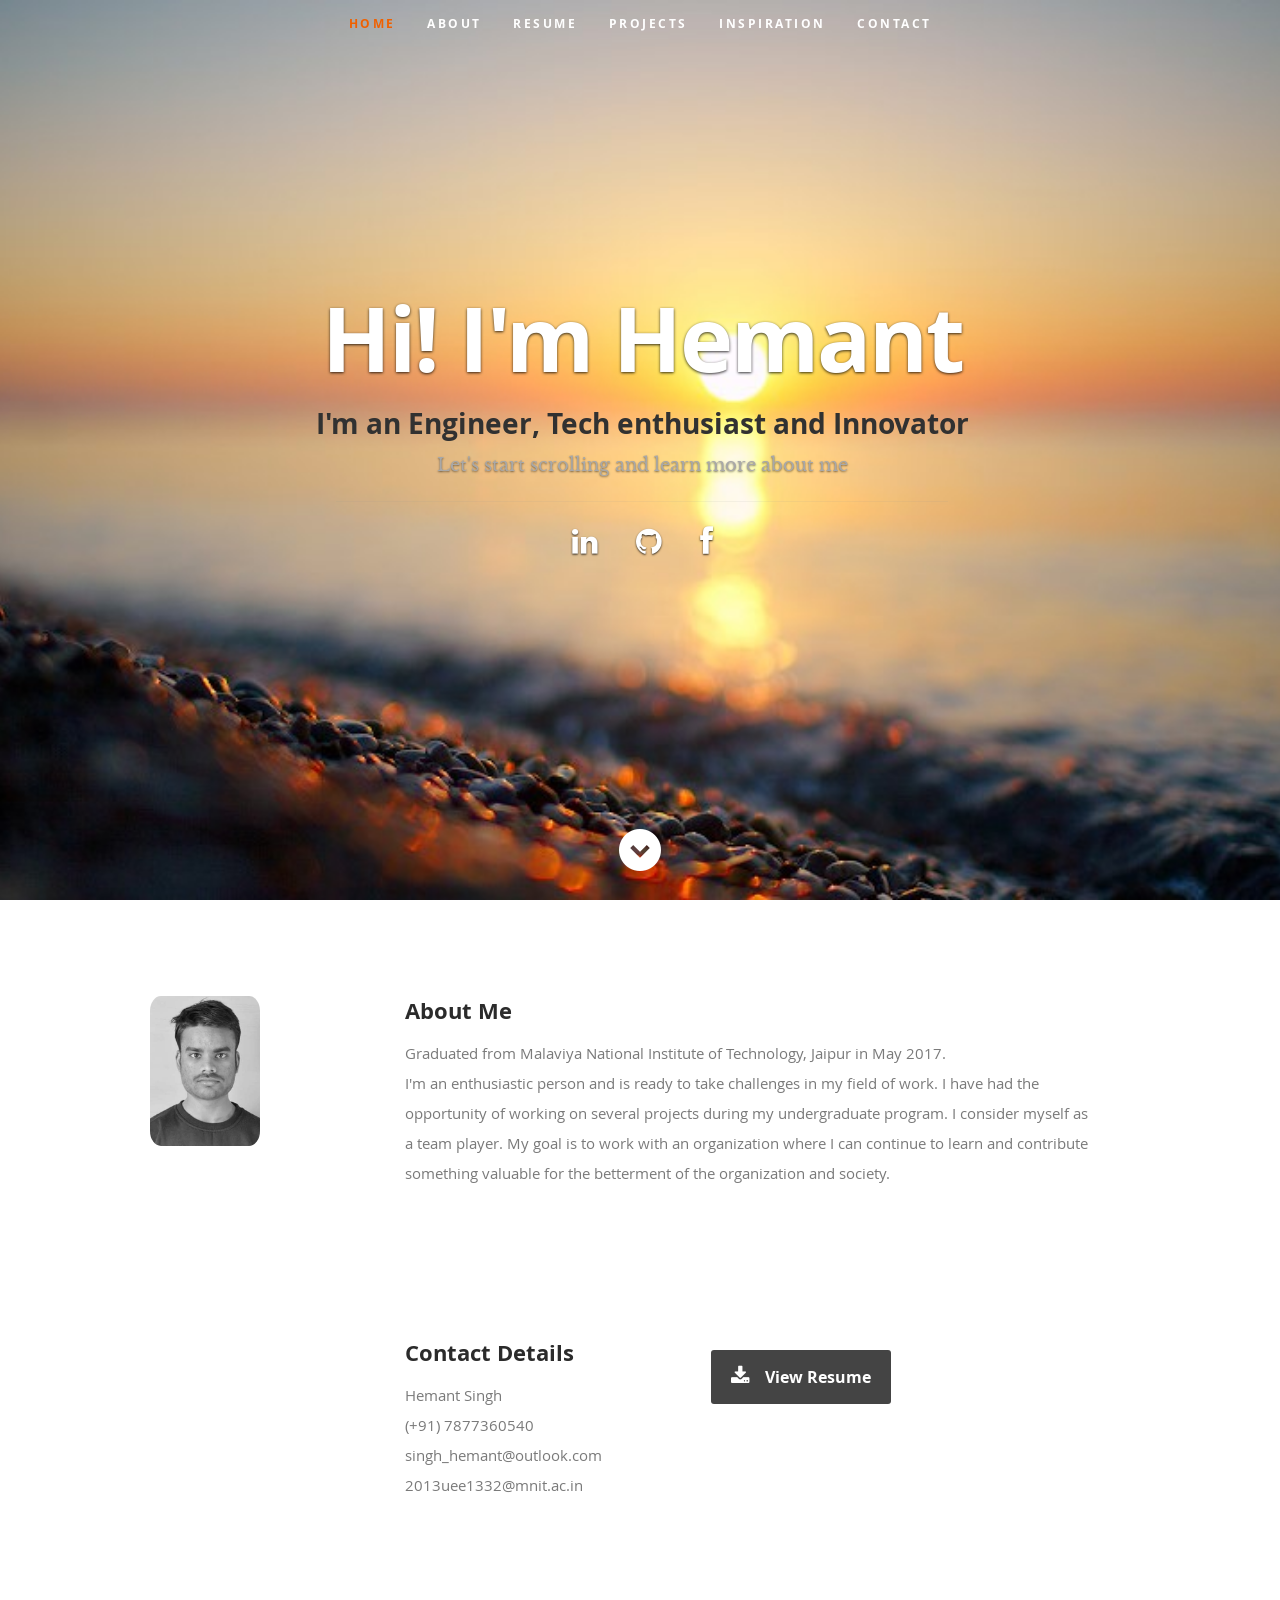
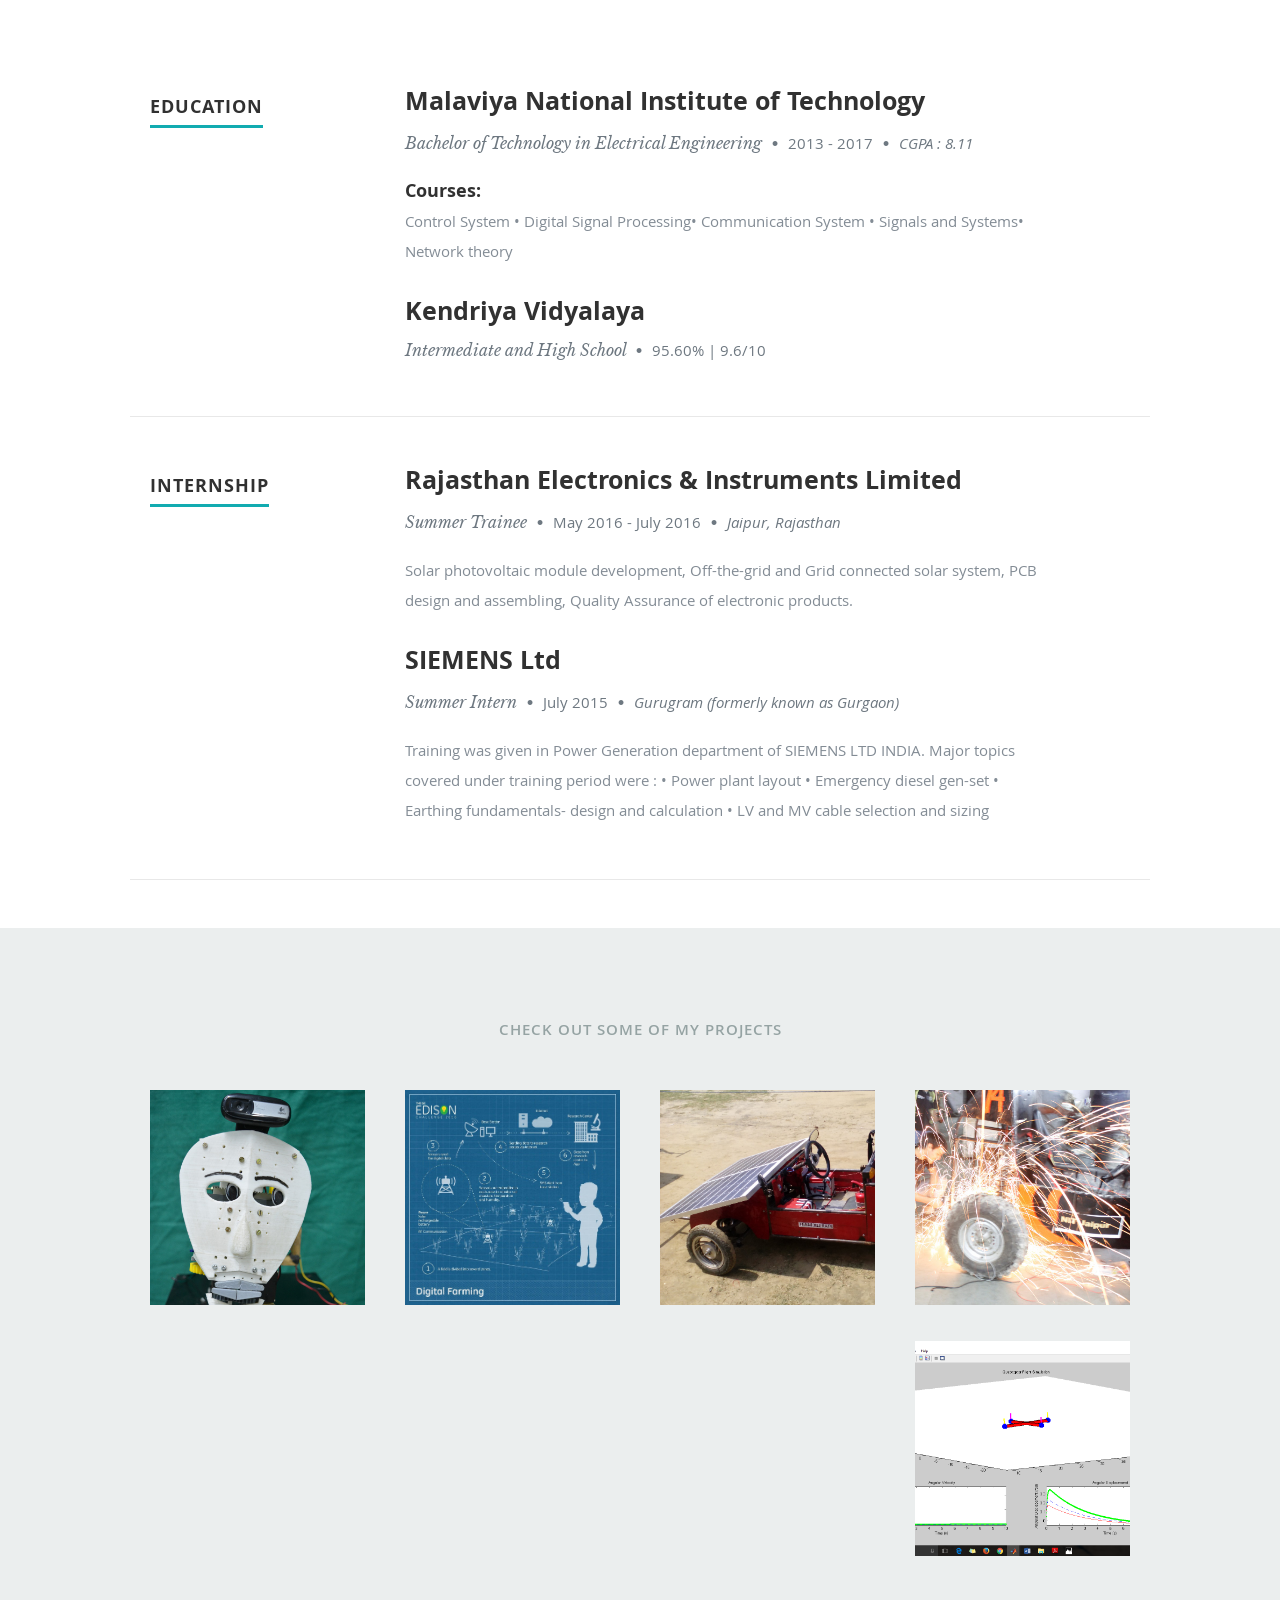
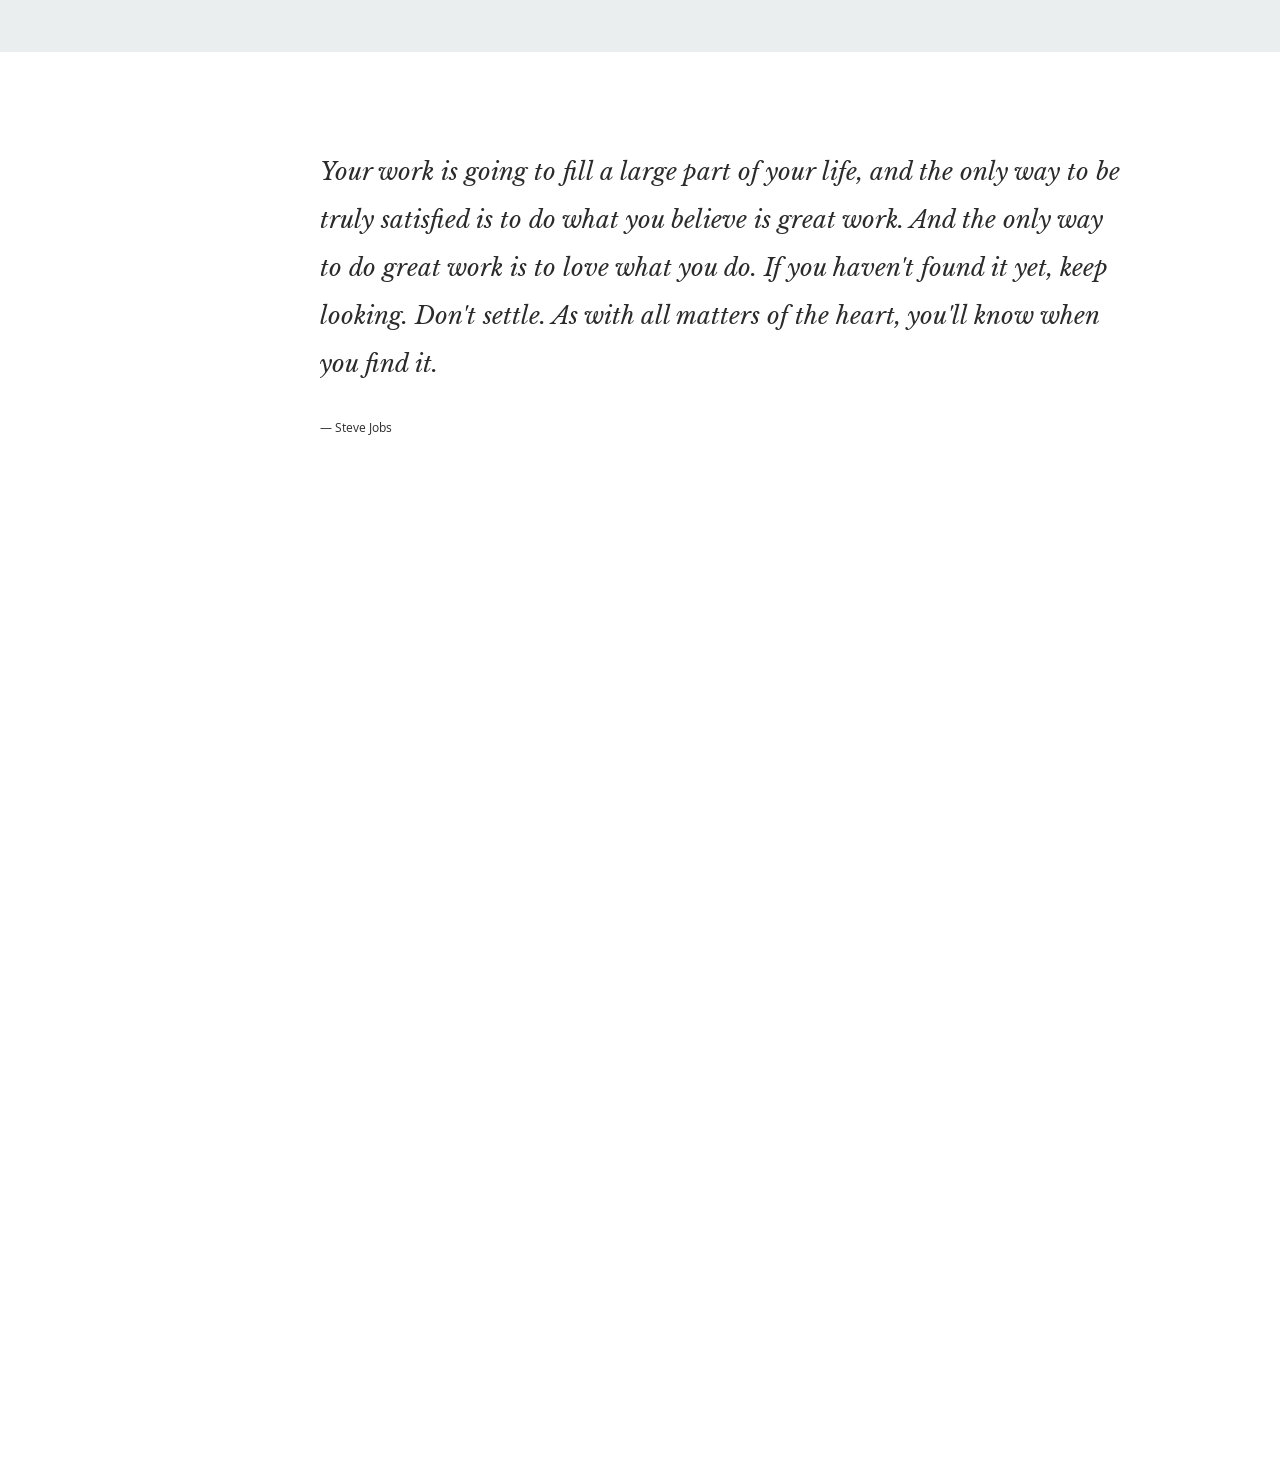
==== commit 8845a9a2: "updated project" ====
--- a/index.html
+++ b/index.html
@@ -170,7 +170,7 @@
                <div class="twelve columns">
 
                   <h3>Kendriya Vidyalaya</h3>
-                  <p class="info">Intermediate and High School <span>&bull;</span> <em class="date">2004 - 2012</em></p>
+                  <p class="info">Intermediate and High School <span>&bull;</span> <em class="date">95.60% | 9.6/10 </em></p>
 
                   <p>
                   
@@ -433,14 +433,14 @@
 		      <div class="description-box">
 			      <h4>IoT based Digital Farming</h4>
 			      <p>We designed an intelligent and automatic irrigation system based on real-time monitoring of field using IoT-based sensors.
-						Objective of the portfolio was to reduce water consumption in irrigation and to increase the productivity of the field by using efficient techniques of irrigation.
-						Key features of portfolio includes:
+						Objective of the project was to reduce water consumption in irrigation and to increase the productivity of the field by using efficient techniques of irrigation.
+						Key features of project includes:
 						•	Wireless sensor network
 						•	Real-time monitoring of field conditions
 						•	Cloud storage of sensor data
 						•	Feedback report on Android based app
 							</p>
-               <span class="categories"><i class="fa fa-tag"></i>IOT, Innovation, Digital India </span>
+               <span class="categories"><i class="fa fa-tag"></i>Internet of Things, Innovation, Digital India </span>
 		      </div>
 
             <div class="link-box">
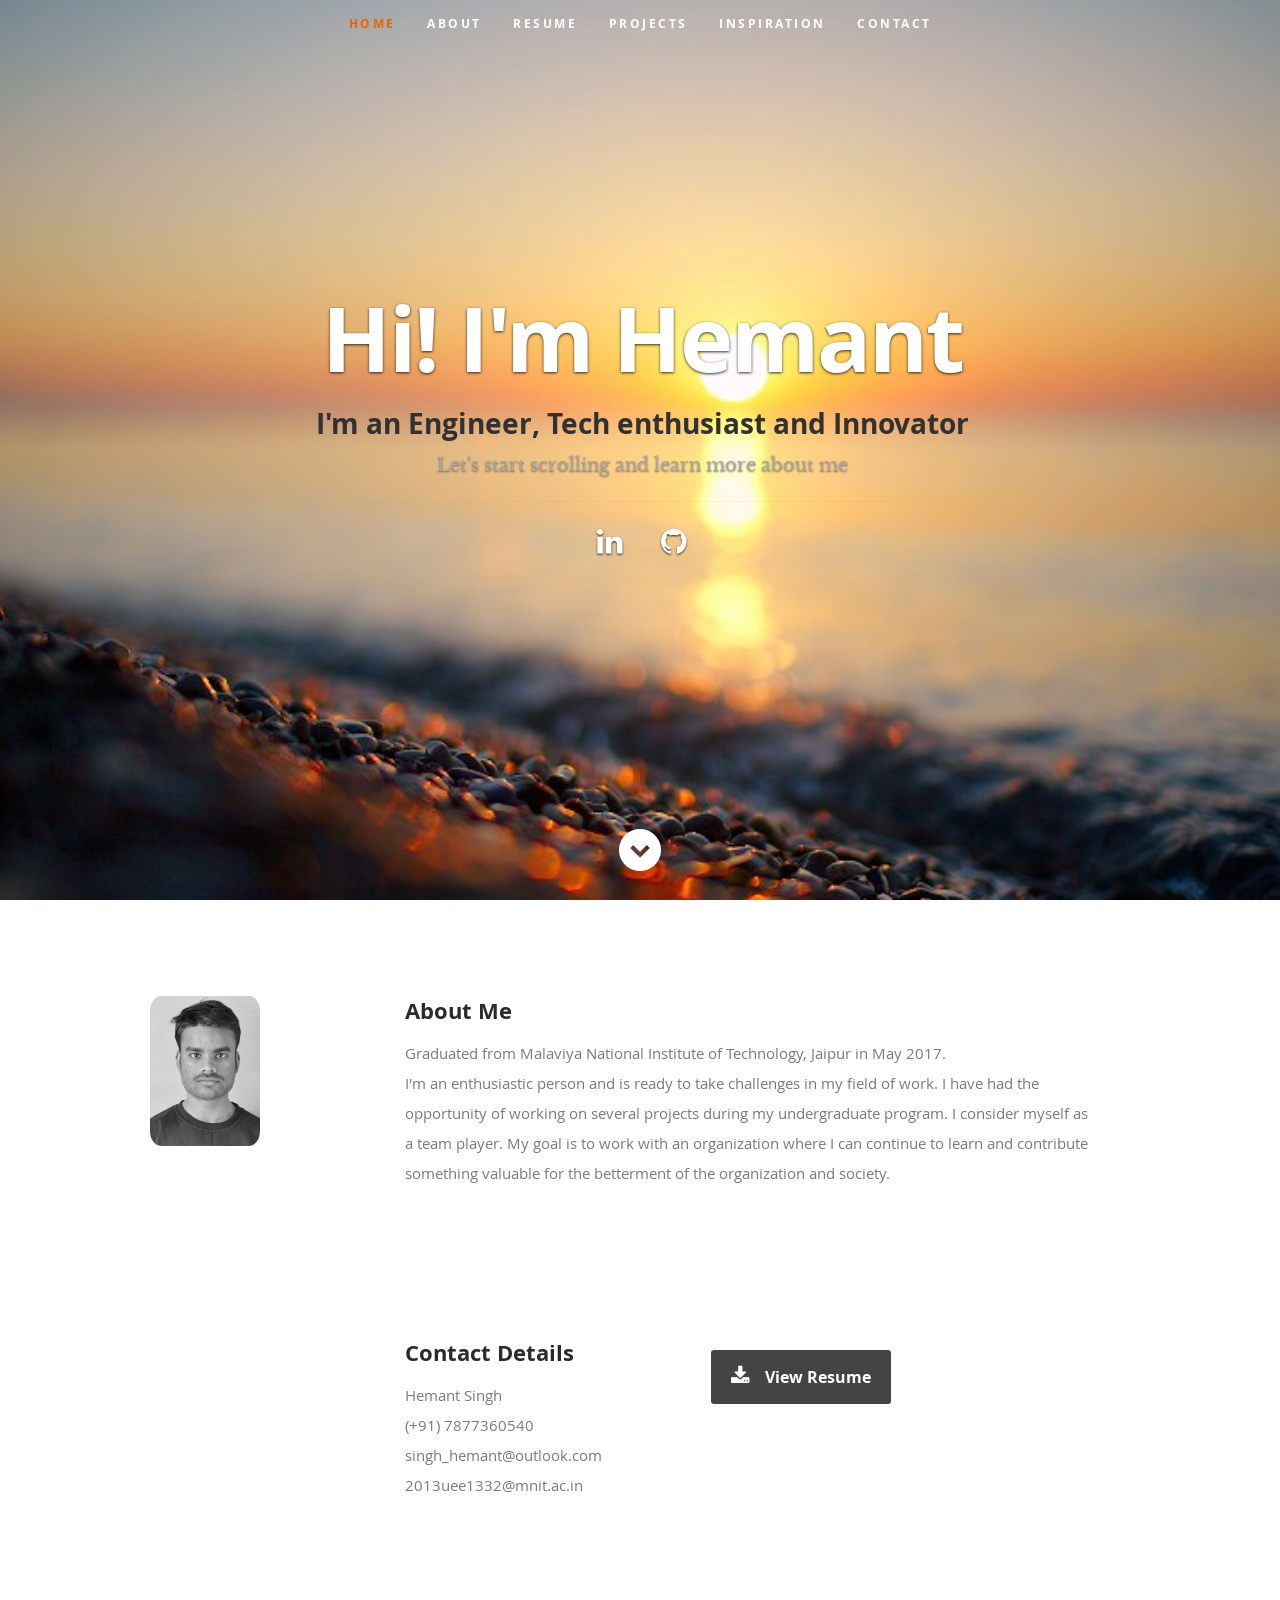
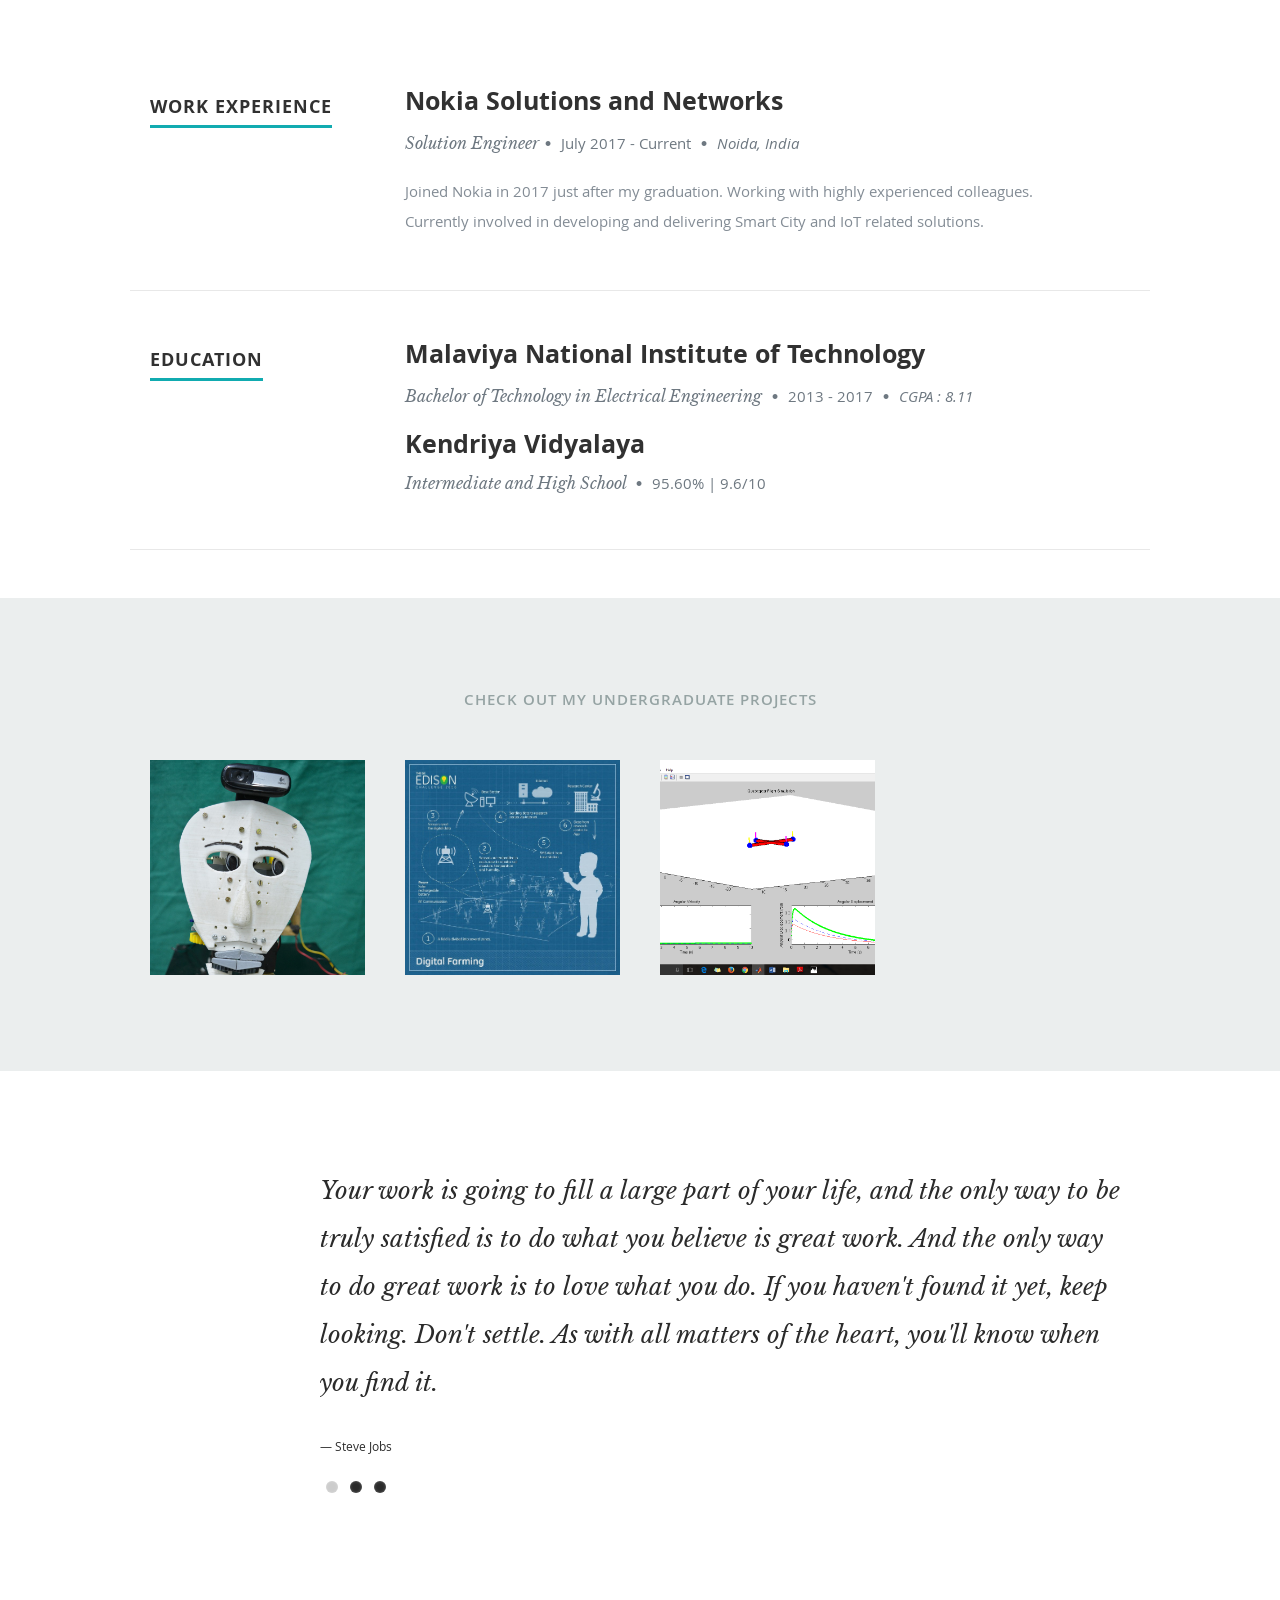
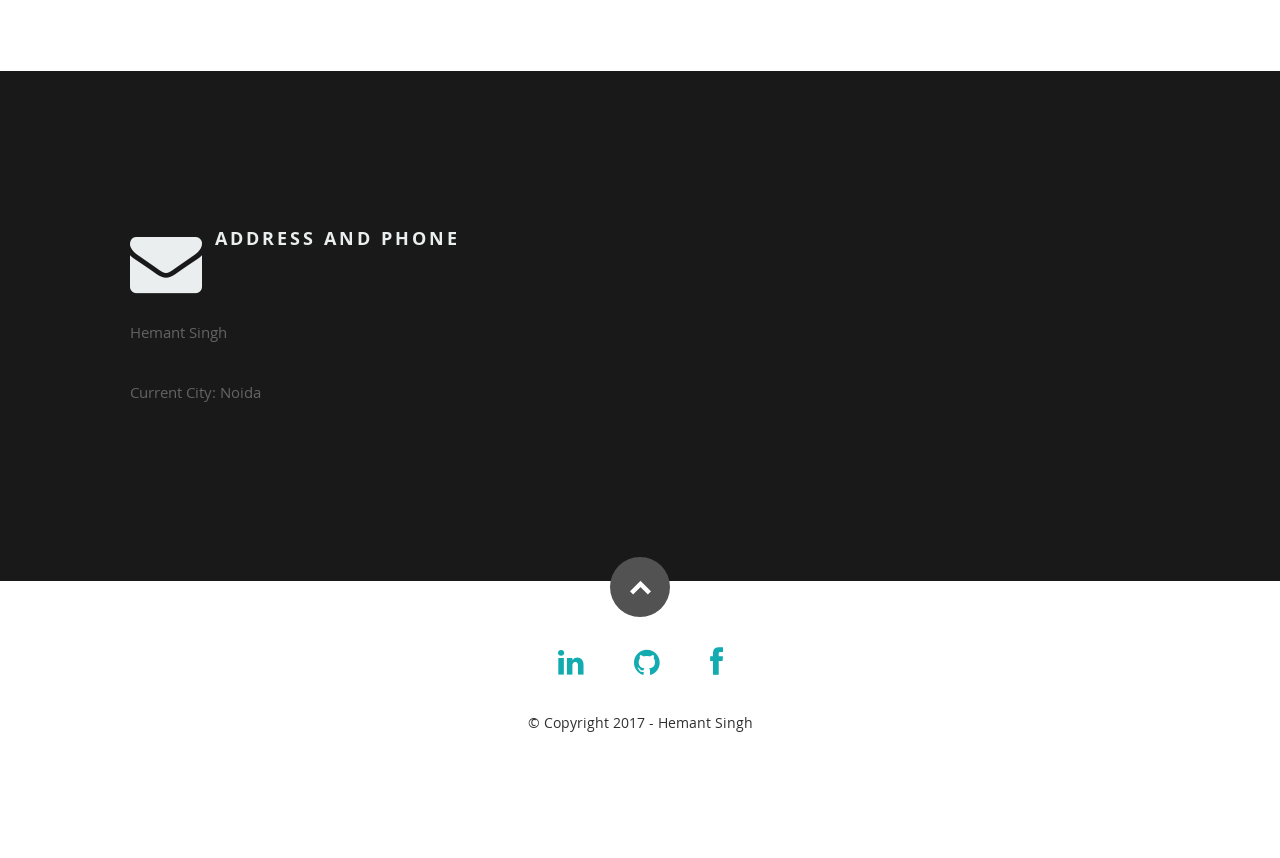
==== commit ae7a3a9a: "Work experience updated" ====
--- a/index.html
+++ b/index.html
@@ -66,7 +66,7 @@
             <ul class="social">               
                <li><a href="https://www.linkedin.com/in/hemantsingh-ee1332/ " target="_blank"><i class="fa fa-linkedin"></i></a></li>               
 			   <li><a href="https://github.com/hemant-1332" target="_blank"><i class="fa fa-github"></i></a></li>
-			   <li><a href="https://www.facebook.com/striker.hemant" target="_blank"><i class="fa fa-facebook"></i></a></li>              
+			   <!--<li><a href="https://www.facebook.com/striker.hemant" target="_blank"><i class="fa fa-facebook"></i></a></li>-->
                <!--<li><a href="#"><i class="fa fa-google-plus"></i></a></li>  -->
 			   
             </ul>
@@ -138,59 +138,14 @@
    ================================================== -->
    <section id="resume">
 
-      <!-- Education
-      ----------------------------------------------- -->
-      <div class="row education">
-
-         <div class="three columns header-col">
-            <h1><span>Education</span></h1>
-         </div>
-
-         <div class="nine columns main-col">
-
-            <div class="row item">
-
-               <div class="twelve columns">
-
-                  <h3>Malaviya National Institute of Technology</h3>
-                  <p class="info">Bachelor of Technology in Electrical Engineering <span>&bull;</span> <em class="date">2013 - 2017</em> 
-				  <span>&bull;</span> <em>CGPA : 8.11</em></p>
-
-                  <h5> Courses:  </h5>
-				  <p>  Control System <span>&bull;</span> Digital Signal Processing<span>&bull;</span> Communication System
-				  <span>&bull;</span> Signals and Systems<span>&bull;</span> Network theory
-				  </p>
-
-               </div>
-
-            </div> <!-- item end -->
-
-            <div class="row item">
-
-               <div class="twelve columns">
-
-                  <h3>Kendriya Vidyalaya</h3>
-                  <p class="info">Intermediate and High School <span>&bull;</span> <em class="date">95.60% | 9.6/10 </em></p>
-
-                  <p>
-                  
-                  </p>
-
-               </div>
-
-            </div> <!-- item end -->
-
-         </div> <!-- main-col end -->
-
-      </div> <!-- End Education -->
-
-
-      <!-- Work
+      
+	  
+	  <!-- Work
       ----------------------------------------------- -->
       <div class="row work">
 
          <div class="three columns header-col">
-            <h1><span>Internship</span></h1>
+            <h1><span>Work Experience</span></h1>
          </div>
 
          <div class="nine columns main-col">
@@ -199,20 +154,21 @@
 
                <div class="twelve columns">
 
-                  <h3>Rajasthan Electronics & Instruments Limited</h3>
-                  <p class="info">Summer Trainee <span>&bull;</span> <em class="date">May 2016 - July 2016</em>
-				  <span>&bull;</span> <em>Jaipur, Rajasthan</em></p>
+                  <h3>Nokia Solutions and Networks</h3>
+                  <p class="info">Solution Engineer<span>&bull;</span> <em class="date">July 2017 - Current</em>
+				  <span>&bull;</span> <em>Noida, India</em></p>
 
                   <p>
-                  Solar photovoltaic module development, Off-the-grid and Grid connected solar system, PCB design and assembling, 
-				  Quality Assurance of electronic products.
+                  Joined Nokia in 2017 just after my graduation. Working with highly experienced colleagues. Currently involved in developing and delivering Smart City and IoT related solutions.
+				  
                   </p>
 
                </div>
 
             </div> <!-- item end -->
 
-            <div class="row item">
+            <!--
+			<div class="row item">
 
                <div class="twelve columns">
 
@@ -231,10 +187,64 @@
                </div>
 
             </div> <!-- item end -->
+			
 
          </div> <!-- main-col end -->
 
       </div> <!-- End Work -->
+	  
+	  
+	  
+	  <!-- Education
+      ----------------------------------------------- -->
+      <div class="row education">
+
+         <div class="three columns header-col">
+            <h1><span>Education</span></h1>
+         </div>
+
+         <div class="nine columns main-col">
+
+            <div class="row item">
+
+               <div class="twelve columns">
+
+                  <h3>Malaviya National Institute of Technology</h3>
+                  <p class="info">Bachelor of Technology in Electrical Engineering <span>&bull;</span> <em class="date">2013 - 2017</em> 
+				  <span>&bull;</span> <em>CGPA : 8.11</em></p>
+
+                  <!--
+				  <h5> Courses:  </h5>
+				  <p>  Control System <span>&bull;</span> Digital Signal Processing<span>&bull;</span> Communication System
+				  <span>&bull;</span> Signals and Systems<span>&bull;</span> Network theory
+				  </p>
+				  -->
+
+               </div>
+
+            </div> <!-- item end -->
+
+            <div class="row item">
+
+               <div class="twelve columns">
+
+                  <h3>Kendriya Vidyalaya</h3>
+                  <p class="info">Intermediate and High School <span>&bull;</span> <em class="date">95.60% | 9.6/10 </em></p>
+
+                  <p>
+                  
+                  </p>
+
+               </div>
+
+            </div> <!-- item end -->
+
+         </div> <!-- main-col end -->
+
+      </div> <!-- End Education -->
+
+
+      
 
 
       <!-- Skills
@@ -284,7 +294,7 @@
 
          <div class="twelve columns collapsed">
 
-            <h1>Check Out Some of My projects</h1>
+            <h1>Check Out My Undergraduate projects</h1>
 
             <!-- portfolio-wrapper -->
             <div id="portfolio-wrapper" class="bgrid-quarters s-bgrid-thirds cf">
@@ -323,6 +333,7 @@
                   </div>
           		</div> <!-- item end -->
 				
+				<!--
 				<div class="columns portfolio-item">
                   <div class="item-wrap">
 
@@ -342,7 +353,8 @@
 				
 				
 
-               <div class="columns portfolio-item">
+               <!--
+			   <div class="columns portfolio-item">
                   <div class="item-wrap">
 
                      <a href="#modal-07" title="">
@@ -687,12 +699,13 @@
 						<p> &nbsp</p>
 					   <h1>Address and Phone</h1>
 					   <p> &nbsp</p>
+					   
 					   <p class="address">
 						   Hemant Singh<br>
-						   Kanpur, INDIA <br>
+						    <br>
 						   						   
-						   <span>(+91) 8604900295 </span><br>
-						   <span>(+91) 7877360540 </span>
+						   <span>Current City: Noida</span><br>
+						   <span></span>
 					   </p>
 
 				   </div>
@@ -743,7 +756,7 @@
             <ul class="social-links">
                <li><a href="https://www.linkedin.com/in/hemantsingh-ee1332/ " target="_blank"><i class="fa fa-linkedin"></i></a></li>               
 			   <li><a href="https://github.com/hemant-1332" target="_blank"><i class="fa fa-github"></i></a></li>
-			   <li><a href="https://www.facebook.com/striker.hemant" target="_blank"><i class="fa fa-facebook"></i></a></li>              
+			   <li><a href="#" target="_blank"><i class="fa fa-facebook"></i></a></li>              
                
             </ul>
 
